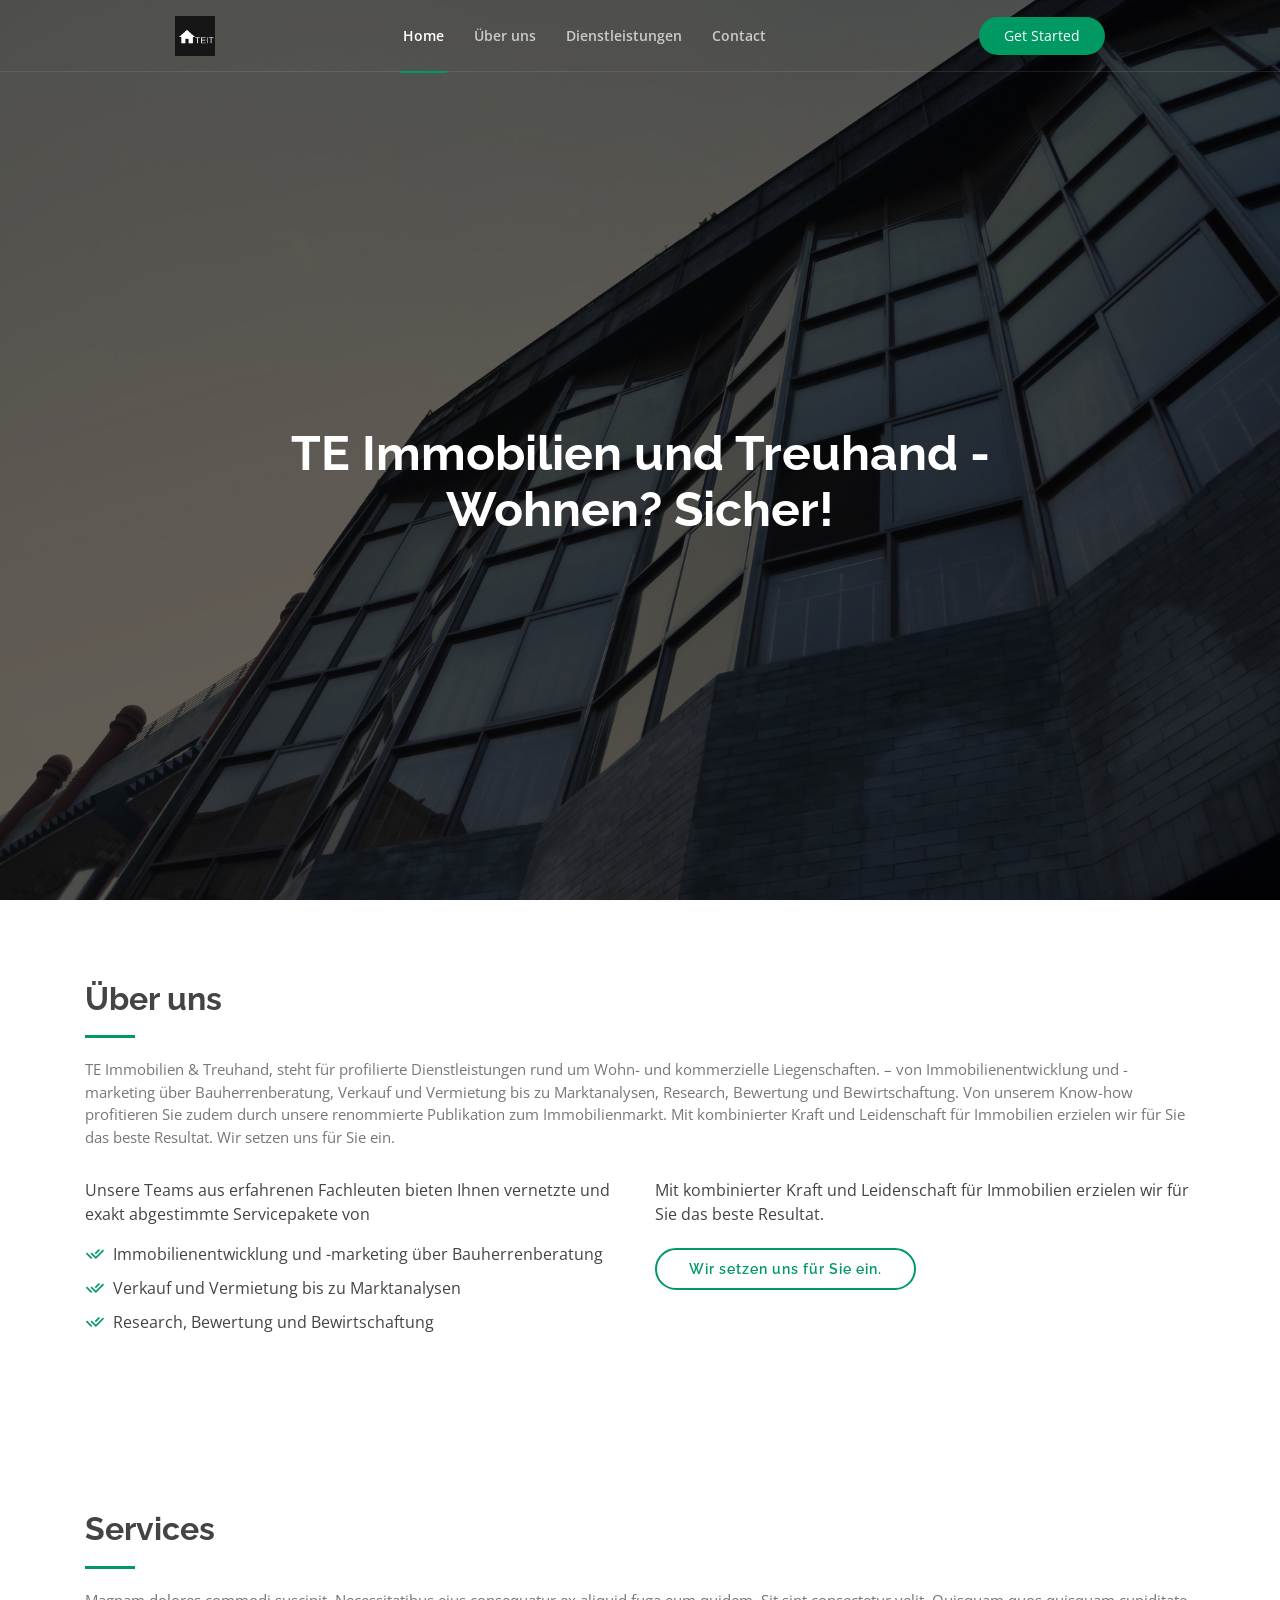
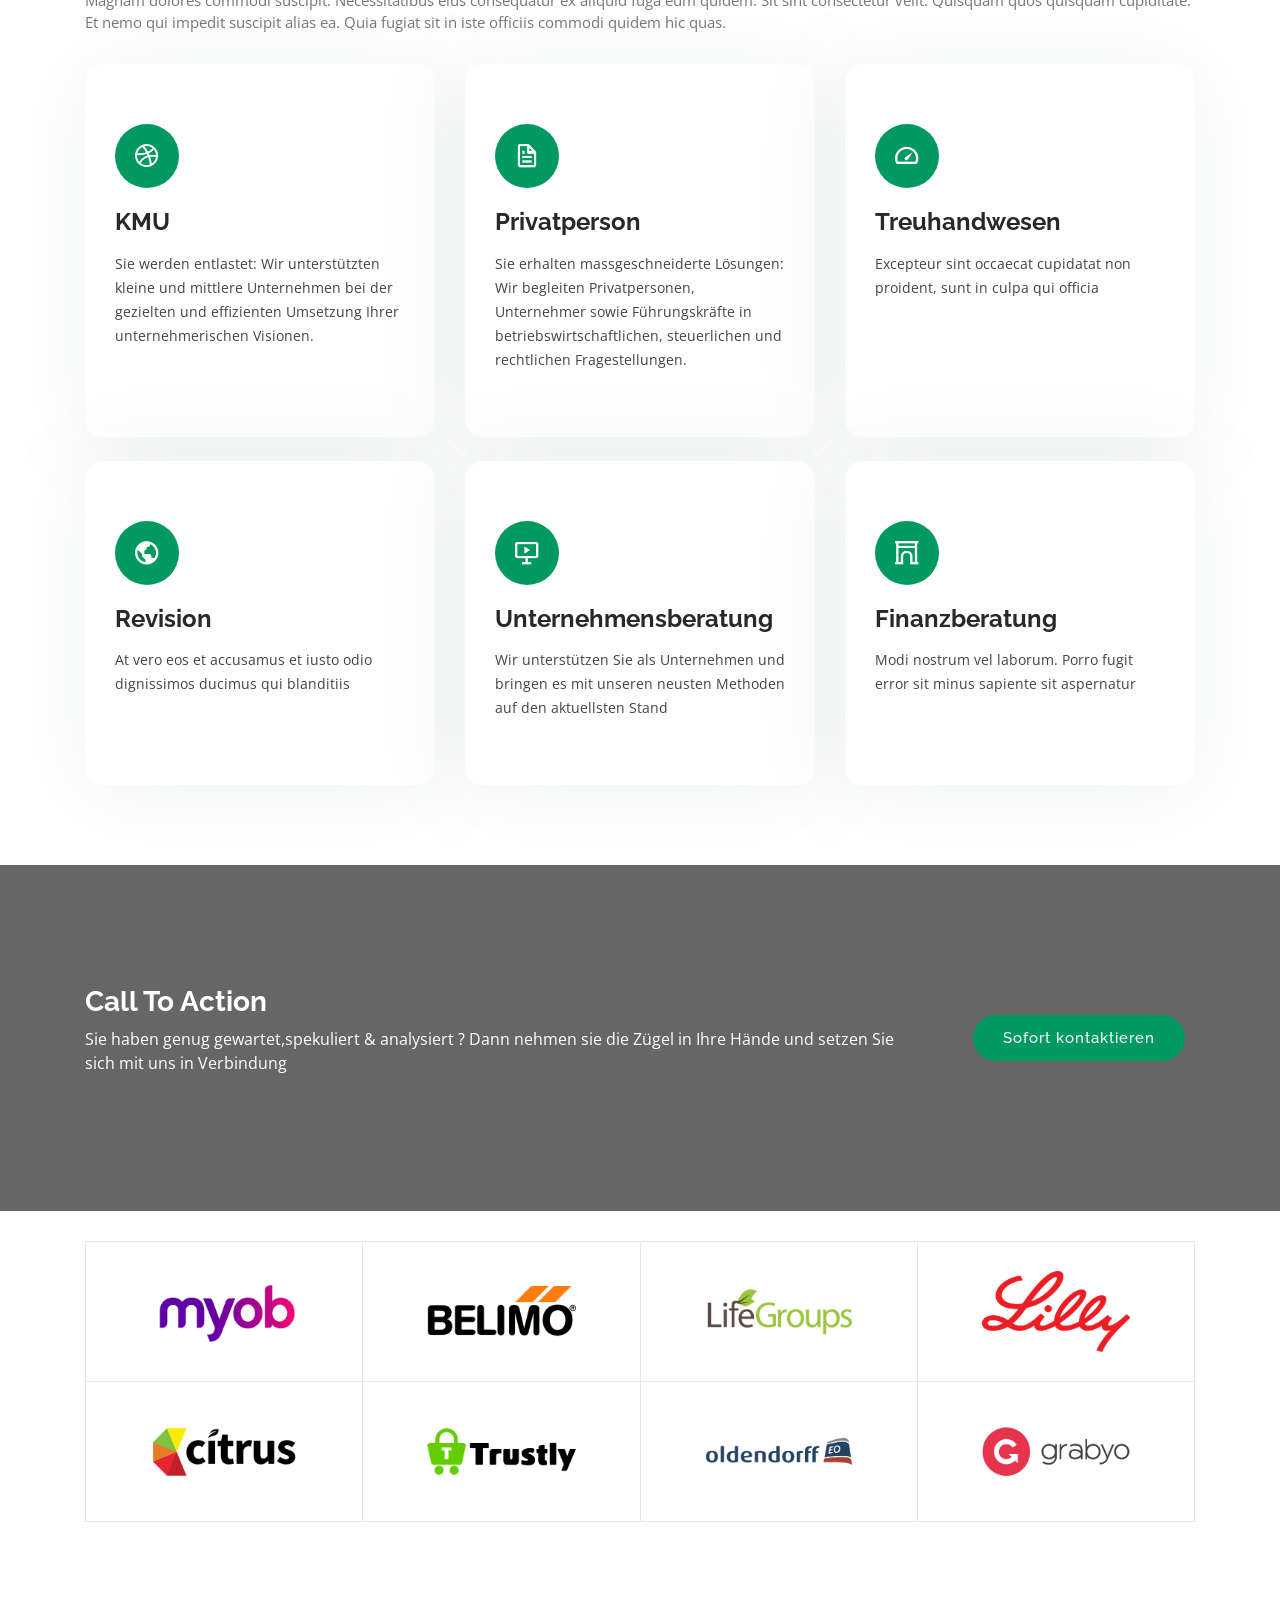
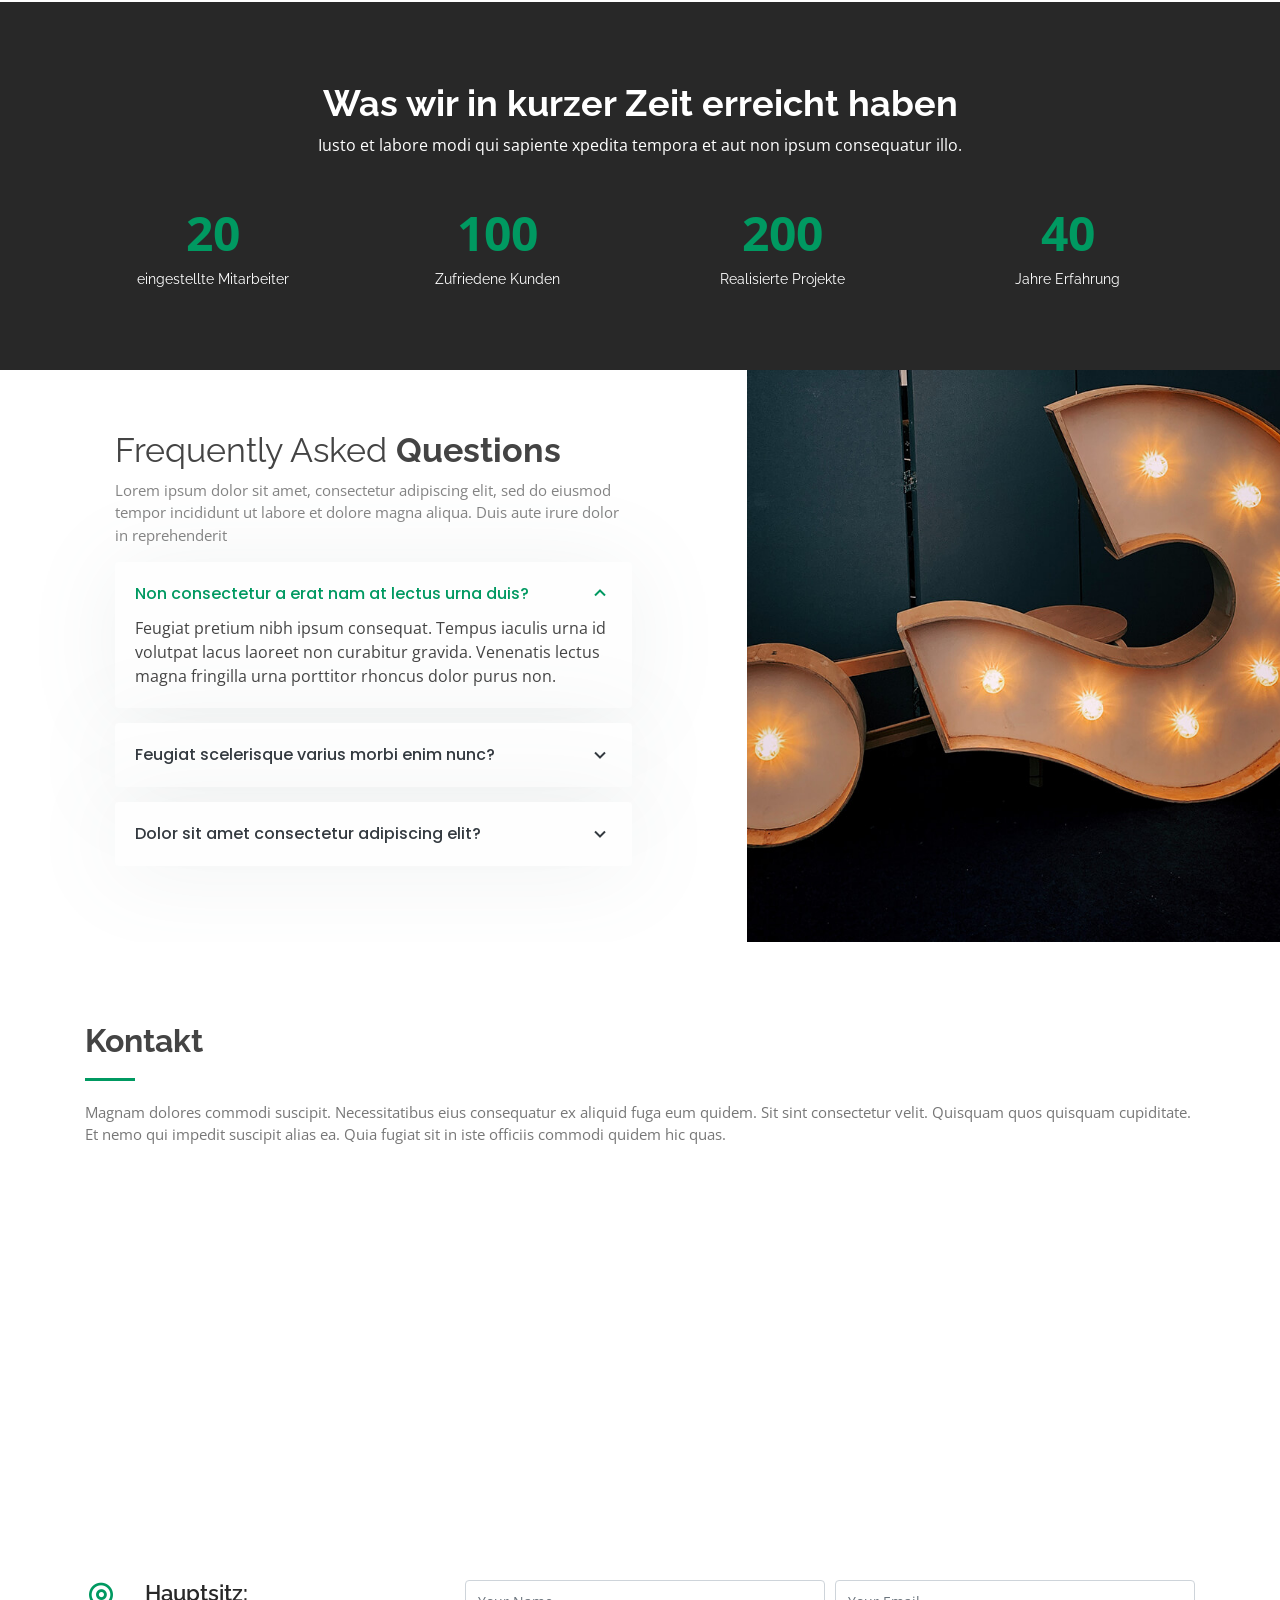
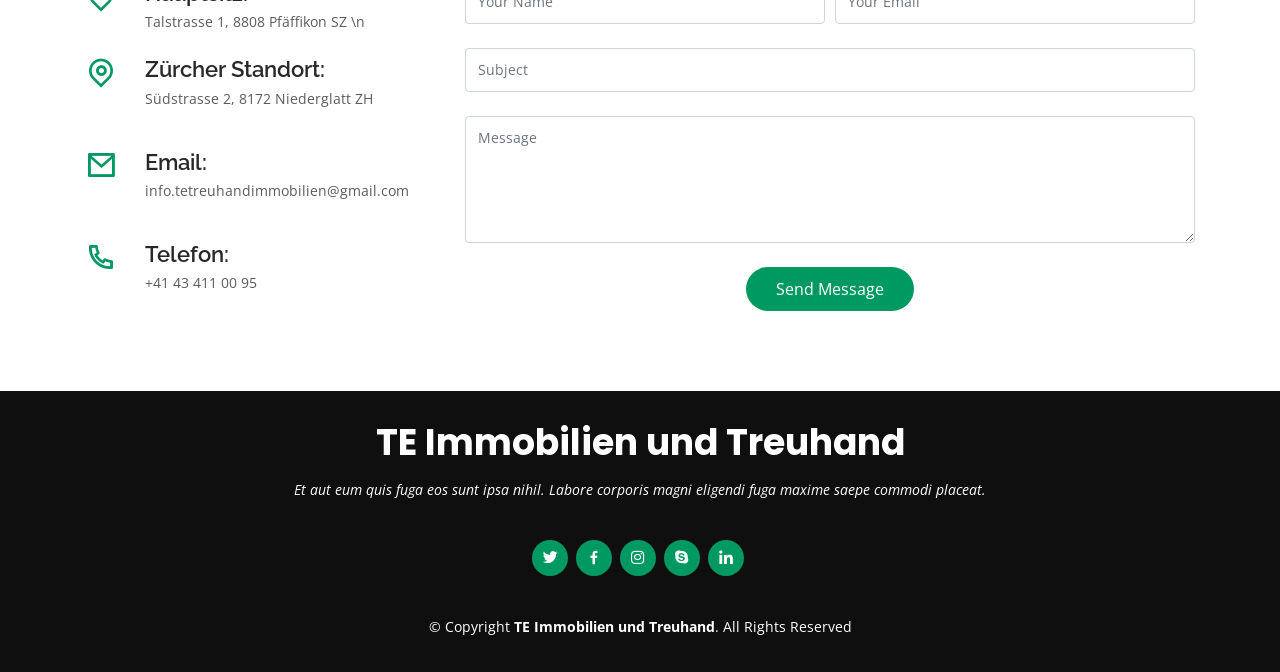
==== index.html @ 185a300d "Update index.html" ====
<!DOCTYPE html>
<html lang="en">

<head>
  <meta charset="utf-8">
  <meta content="width=device-width, initial-scale=1.0" name="viewport">

  <title>TE Immobilien und Treuhand - Wohnen? Sicher!</title>
  <meta content="" name="description">
  <meta content="" name="keywords">

  <!-- Favicons -->
  <link href="assets/img/favicon.png" rel="icon">
  <link href="assets/img/apple-touch-icon.png" rel="apple-touch-icon">

  <!-- Google Fonts -->
  <link href="https://fonts.googleapis.com/css?family=Open+Sans:300,300i,400,400i,600,600i,700,700i|Raleway:300,300i,400,400i,500,500i,600,600i,700,700i|Poppins:300,300i,400,400i,500,500i,600,600i,700,700i" rel="stylesheet">

  <!-- Vendor CSS Files -->
  <link href="assets/vendor/bootstrap/css/bootstrap.min.css" rel="stylesheet">
  <link href="assets/vendor/icofont/icofont.min.css" rel="stylesheet">
  <link href="assets/vendor/boxicons/css/boxicons.min.css" rel="stylesheet">
  <link href="assets/vendor/remixicon/remixicon.css" rel="stylesheet">
  <link href="assets/vendor/venobox/venobox.css" rel="stylesheet">
  <link href="assets/vendor/owl.carousel/assets/owl.carousel.min.css" rel="stylesheet">

  <!-- Template Main CSS File -->
  <link href="assets/css/style.css" rel="stylesheet">

</head>

<body>

  <!-- ======= Header ======= -->
  <header id="header" class="fixed-top ">
    <div class="container-fluid">

      <div class="row justify-content-center">
        <div class="col-xl-9 d-flex align-items-center justify-content-between">
          <!--<h1 class="logo"><a href="index.html">TE Immobilien und Treuhand</a></h1> -->
          <!-- Uncomment below if you prefer to use an image logo -->
          <a href="index.html" class="logo"><img loading="lazy" src="assets/img/logo_1.png" alt="" class="img-fluid"></a>

          <nav class="nav-menu d-none d-lg-block">
            <ul>
              <li class="active"><a href="index.html">Home</a></li>
              <li><a href="#about">Über uns</a></li>
              <li><a href="#services">Dienstleistungen</a></li>
             <!-- <li class="drop-down"><a href="">Drop Down</a>
                <ul>
                  <li><a href="#">Drop Down 1</a></li>
                  <li class="drop-down"><a href="#">Deep Drop Down</a>
                    <ul>
                      <li><a href="#">Deep Drop Down 1</a></li>
                      <li><a href="#">Deep Drop Down 2</a></li>
                      <li><a href="#">Deep Drop Down 3</a></li>
                      <li><a href="#">Deep Drop Down 4</a></li>
                      <li><a href="#">Deep Drop Down 5</a></li>
                    </ul>
                  </li>
                  <li><a href="#">Drop Down 2</a></li>
                  <li><a href="#">Drop Down 3</a></li>
                  <li><a href="#">Drop Down 4</a></li>
                </ul>
              </li>-->
              <li><a href="#contact">Contact</a></li>

            </ul>
          </nav><!-- .nav-menu -->

          <a href="#about" class="get-started-btn scrollto">Get Started</a>
        </div>
      </div>

    </div>
  </header><!-- End Header -->

  <!-- ======= Hero Section ======= -->
  <section id="hero" class="d-flex flex-column justify-content-center">
    <div class="container">
      <div class="row justify-content-center">
        <div class="col-xl-8">
          <h1>TE Immobilien und Treuhand - Wohnen? Sicher!</h1>
          <!-- <h2>We are team of designers making websites with Bootstrap</h2> -->
        </div>
      </div>
    </div>
  </section><!-- End Hero -->

  <main id="main">

    <!-- ======= About Us Section ======= -->
    <section id="about" class="about">
      <div class="container">

        <div class="section-title">
          <h2>Über uns</h2>
          <p>TE Immobilien & Treuhand, steht für profilierte Dienstleistungen rund um Wohn- und kommerzielle Liegenschaften.
		    – von Immobilienentwicklung und -marketing über Bauherrenberatung, 
		   Verkauf und Vermietung bis zu Marktanalysen, Research, Bewertung und Bewirtschaftung. Von unserem Know-how profitieren Sie zudem durch unsere renommierte Publikation 
		   zum Immobilienmarkt. Mit kombinierter Kraft und Leidenschaft für Immobilien erzielen wir für Sie das beste Resultat. Wir setzen uns für Sie ein.</p>
       
	   </div>

        <div class="row content">
          <div class="col-lg-6">
            <p>
             Unsere Teams aus erfahrenen Fachleuten bieten Ihnen vernetzte und exakt abgestimmte Servicepakete von
            </p>
            <ul>
              <li><i class="ri-check-double-line"></i> Immobilienentwicklung und -marketing über Bauherrenberatung </li>
              <li><i class="ri-check-double-line"></i> Verkauf und Vermietung bis zu Marktanalysen</li>
              <li><i class="ri-check-double-line"></i> Research, Bewertung und Bewirtschaftung</li>
            </ul>
          </div>
          <div class="col-lg-6 pt-4 pt-lg-0">
            <p>
              Mit kombinierter Kraft und Leidenschaft für Immobilien erzielen wir für Sie das beste Resultat.
            </p>
            <a href="#" class="btn-learn-more">Wir setzen uns für Sie ein.</a>
          </div>
        </div>

      </div>
    </section><!-- End About Us Section -->

    <!-- ======= Services Section ======= -->
    <section id="services" class="services">
      <div class="container">

        <div class="section-title">
          <h2>Services</h2>
          <p>Magnam dolores commodi suscipit. Necessitatibus eius consequatur ex aliquid fuga eum quidem. Sit sint consectetur velit. Quisquam quos quisquam cupiditate. Et nemo qui impedit suscipit alias ea. Quia fugiat sit in iste officiis commodi quidem hic quas.</p>
        </div>

        <div class="row">
          <div class="col-lg-4 col-md-6 d-flex align-items-stretch">
            <div class="icon-box">
              <div class="icon"><i class="bx bxl-dribbble"></i></div>
              <h4><a href="">KMU</a></h4>
              <p>Sie werden entlastet: Wir unterstützten kleine und mittlere Unternehmen bei der gezielten und effizienten Umsetzung Ihrer unternehmerischen Visionen.</p>
            </div>
          </div>

          <div class="col-lg-4 col-md-6 d-flex align-items-stretch mt-4 mt-md-0">
            <div class="icon-box">
              <div class="icon"><i class="bx bx-file"></i></div>
              <h4><a href="">Privatperson</a></h4>
              <p>Sie erhalten massgeschneiderte Lösungen: Wir begleiten Privatpersonen, Unternehmer sowie Führungskräfte in betriebswirtschaftlichen, steuerlichen und rechtlichen Fragestellungen.</p>
            </div>
          </div>

          <div class="col-lg-4 col-md-6 d-flex align-items-stretch mt-4 mt-lg-0">
            <div class="icon-box">
              <div class="icon"><i class="bx bx-tachometer"></i></div>
              <h4><a href="">Treuhandwesen</a></h4>
              <p>Excepteur sint occaecat cupidatat non proident, sunt in culpa qui officia</p>
            </div>
          </div>

          <div class="col-lg-4 col-md-6 d-flex align-items-stretch mt-4">
            <div class="icon-box">
              <div class="icon"><i class="bx bx-world"></i></div>
              <h4><a href="">Revision</a></h4>
              <p>At vero eos et accusamus et iusto odio dignissimos ducimus qui blanditiis</p>
            </div>
          </div>

          <div class="col-lg-4 col-md-6 d-flex align-items-stretch mt-4">
            <div class="icon-box">
              <div class="icon"><i class="bx bx-slideshow"></i></div>
              <h4><a href="">Unternehmensberatung</a></h4>
              <p>Wir unterstützen Sie als Unternehmen und bringen es mit unseren neusten Methoden auf den aktuellsten Stand</p>
            </div>
          </div>

          <div class="col-lg-4 col-md-6 d-flex align-items-stretch mt-4">
            <div class="icon-box">
              <div class="icon"><i class="bx bx-arch"></i></div>
              <h4><a href="">Finanzberatung</a></h4>
              <p>Modi nostrum vel laborum. Porro fugit error sit minus sapiente sit aspernatur</p>
            </div>
          </div>

        </div>

      </div>
    </section><!-- End Services Section -->

    <!-- ======= Cta Section ======= -->
    <section id="cta" class="cta">
      <div class="container">

        <div class="row">
          <div class="col-lg-9 text-center text-lg-left">
            <h3>Call To Action</h3>
            <p> Sie haben genug gewartet,spekuliert & analysiert ? Dann nehmen sie die Zügel in Ihre Hände und setzen Sie sich mit uns in Verbindung</p>
          </div>
          <div class="col-lg-3 cta-btn-container text-center">
            <a class="cta-btn align-middle" href="#">Sofort kontaktieren</a>
          </div>
        </div>

      </div>
    </section><!-- End Cta Section -->

    <!-- 
	======= Features Section ======= 
    <section id="features" class="features">
      <div class="container">

        <div class="row">
          <div class="col-lg-6 order-2 order-lg-1">
            <div class="icon-box mt-5 mt-lg-0">
              <i class="bx bx-receipt"></i>
              <h4>Est labore ad</h4>
              <p>Consequuntur sunt aut quasi enim aliquam quae harum pariatur laboris nisi ut aliquip</p>
            </div>
            <div class="icon-box mt-5">
              <i class="bx bx-cube-alt"></i>
              <h4>Harum esse qui</h4>
              <p>Excepteur sint occaecat cupidatat non proident, sunt in culpa qui officia deserunt</p>
            </div>
            <div class="icon-box mt-5">
              <i class="bx bx-images"></i>
              <h4>Aut occaecati</h4>
              <p>Aut suscipit aut cum nemo deleniti aut omnis. Doloribus ut maiores omnis facere</p>
            </div>
            <div class="icon-box mt-5">
              <i class="bx bx-shield"></i>
              <h4>Beatae veritatis</h4>
              <p>Expedita veritatis consequuntur nihil tempore laudantium vitae denat pacta</p>
            </div>
          </div>
          <div class="image col-lg-6 order-1 order-lg-2" style='background-image: url("assets/img/features.jpg");'></div>
        </div>

      </div>
    </section>
	-->

    <!-- ======= Clients Section ======= -->
    <section id="clients" class="clients">
      <div class="container">

        <div class="row no-gutters clients-wrap clearfix wow fadeInUp">

          <div class="col-lg-3 col-md-4 col-xs-6">
            <div class="client-logo">
              <img loading="lazy" src="assets/img/clients/client-1.png" class="img-fluid" alt="">
            </div>
          </div>

          <div class="col-lg-3 col-md-4 col-xs-6">
            <div class="client-logo">
              <img loading="lazy" src="assets/img/clients/client-2.png" class="img-fluid" alt="">
            </div>
          </div>

          <div class="col-lg-3 col-md-4 col-xs-6">
            <div class="client-logo">
              <img loading="lazy" src="assets/img/clients/client-3.png" class="img-fluid" alt="">
            </div>
          </div>

          <div class="col-lg-3 col-md-4 col-xs-6">
            <div class="client-logo">
              <img loading="lazy" src="assets/img/clients/client-4.png" class="img-fluid" alt="">
            </div>
          </div>

          <div class="col-lg-3 col-md-4 col-xs-6">
            <div class="client-logo">
              <img loading="lazy" src="assets/img/clients/client-5.png" class="img-fluid" alt="">
            </div>
          </div>

          <div class="col-lg-3 col-md-4 col-xs-6">
            <div class="client-logo">
              <img loading="lazy" src="assets/img/clients/client-6.png" class="img-fluid" alt="">
            </div>
          </div>

          <div class="col-lg-3 col-md-4 col-xs-6">
            <div class="client-logo">
              <img loading="lazy" src="assets/img/clients/client-7.png" class="img-fluid" alt="">
            </div>
          </div>

          <div class="col-lg-3 col-md-4 col-xs-6">
            <div class="client-logo">
              <img loading="lazy" src="assets/img/clients/client-8.png" class="img-fluid" alt="">
            </div>
          </div>

        </div>

      </div>
    </section><!-- End Clients Section -->

    <!-- ======= Counts Section ======= -->
    <section id="counts" class="counts">
      <div class="container">

        <div class="text-center title">
          <h3>Was wir in kurzer Zeit erreicht haben</h3>
          <p>Iusto et labore modi qui sapiente xpedita tempora et aut non ipsum consequatur illo.</p>
        </div>

        <div class="row counters">

          <div class="col-lg-3 col-6 text-center">
            <span data-toggle="counter-up">20</span>
            <p>eingestellte Mitarbeiter</p>
          </div>

          <div class="col-lg-3 col-6 text-center">
            <span data-toggle="counter-up">100</span>
            <p>Zufriedene Kunden</p>
          </div>

          <div class="col-lg-3 col-6 text-center">
            <span data-toggle="counter-up">200</span>
            <p>Realisierte Projekte</p>
          </div>

          <div class="col-lg-3 col-6 text-center">
            <span data-toggle="counter-up">40</span>
            <p>Jahre Erfahrung</p>
          </div>

        </div>

      </div>
    </section>
	<!-- End Counts Section -->

    <!-- ======= Faq Section ======= -->
    <section id="faq" class="faq">
      <div class="container-fluid">

        <div class="row">

          <div class="col-lg-7 d-flex flex-column justify-content-center align-items-stretch  order-2 order-lg-1">

            <div class="content">
              <h3>Frequently Asked <strong>Questions</strong></h3>
              <p>
                Lorem ipsum dolor sit amet, consectetur adipiscing elit, sed do eiusmod tempor incididunt ut labore et dolore magna aliqua. Duis aute irure dolor in reprehenderit
              </p>
            </div>

            <div class="accordion-list">
              <ul>
                <li>
                  <a data-toggle="collapse" class="collapse" href="#accordion-list-1">Non consectetur a erat nam at lectus urna duis? <i class="bx bx-chevron-down icon-show"></i><i class="bx bx-chevron-up icon-close"></i></a>
                  <div id="accordion-list-1" class="collapse show" data-parent=".accordion-list">
                    <p>
                      Feugiat pretium nibh ipsum consequat. Tempus iaculis urna id volutpat lacus laoreet non curabitur gravida. Venenatis lectus magna fringilla urna porttitor rhoncus dolor purus non.
                    </p>
                  </div>
                </li>

                <li>
                  <a data-toggle="collapse" href="#accordion-list-2" class="collapsed">Feugiat scelerisque varius morbi enim nunc? <i class="bx bx-chevron-down icon-show"></i><i class="bx bx-chevron-up icon-close"></i></a>
                  <div id="accordion-list-2" class="collapse" data-parent=".accordion-list">
                    <p>
                      Dolor sit amet consectetur adipiscing elit pellentesque habitant morbi. Id interdum velit laoreet id donec ultrices. Fringilla phasellus faucibus scelerisque eleifend donec pretium. Est pellentesque elit ullamcorper dignissim. Mauris ultrices eros in cursus turpis massa tincidunt dui.
                    </p>
                  </div>
                </li>

                <li>
                  <a data-toggle="collapse" href="#accordion-list-3" class="collapsed">Dolor sit amet consectetur adipiscing elit? <i class="bx bx-chevron-down icon-show"></i><i class="bx bx-chevron-up icon-close"></i></a>
                  <div id="accordion-list-3" class="collapse" data-parent=".accordion-list">
                    <p>
                      Eleifend mi in nulla posuere sollicitudin aliquam ultrices sagittis orci. Faucibus pulvinar elementum integer enim. Sem nulla pharetra diam sit amet nisl suscipit. Rutrum tellus pellentesque eu tincidunt. Lectus urna duis convallis convallis tellus. Urna molestie at elementum eu facilisis sed odio morbi quis
                    </p>
                  </div>
                </li>

              </ul>
            </div>

          </div>

          <div class="col-lg-5 align-items-stretch order-1 order-lg-2 img" style='background-image: url("assets/img/faq.jpg");'>&nbsp;</div>
        </div>

      </div>
    </section><!-- End Faq Section -->

    <!-- ======= Contact Section ======= -->
    <section id="contact" class="contact">
      <div class="container">

        <div class="section-title">
          <h2>Kontakt</h2>
          <p>Magnam dolores commodi suscipit. Necessitatibus eius consequatur ex aliquid fuga eum quidem. Sit sint consectetur velit. Quisquam quos quisquam cupiditate. Et nemo qui impedit suscipit alias ea. Quia fugiat sit in iste officiis commodi quidem hic quas.</p>
        </div>
      </div>

      <div>
        <iframe style="border:0; width: 100%; height: 350px;" loading="lazy" src="https://www.google.com/maps/embed?pb=!1m18!1m12!1m3!1d2710.859039276127!2d8.794074915493185!3d47.19977147915984!2m3!1f0!2f0!3f0!3m2!1i1024!2i768!4f13.1!3m3!1m2!1s0x479ab6bad45642d7%3A0x796580852b6bedca!2sTalstrasse%2031%2C%208808%20Pf%C3%A4ffikon!5e0!3m2!1sde!2sch!4v1608804113997!5m2!1sde!2sch" frameborder="0" allowfullscreen></iframe>
      </div>

      <div class="container">

        <div class="row mt-5">

          <div class="col-lg-4">
            <div class="info">
             
			  <div class="address">
                <i class="ri-map-pin-line"></i>
                <h4>Hauptsitz:</h4>
                <p>Talstrasse 1, 8808 Pfäffikon SZ \n</p>
				<br>
              </div>
			  
			  <div class="address">
                <i class="ri-map-pin-line"></i>
                <h4>Zürcher Standort:</h4>
                <p>Südstrasse 2, 8172 Niederglatt ZH</p>
              </div>

              <div class="email">
                <i class="ri-mail-line"></i>
                <h4>Email:</h4>
                <p>info.tetreuhandimmobilien@gmail.com</p>
              </div>

              <div class="phone">
                <i class="ri-phone-line"></i>
                <h4>Telefon:</h4>
                <p>+41 43 411 00 95</p>
              </div>

            </div>

          </div>

          <div class="col-lg-8 mt-5 mt-lg-0">

            <form action="forms/contact.php" method="post" role="form" class="php-email-form">
              <div class="form-row">
                <div class="col-md-6 form-group">
                  <input type="text" name="name" class="form-control" id="name" placeholder="Your Name" data-rule="minlen:4" data-msg="Please enter at least 4 chars" />
                  <div class="validate"></div>
                </div>
                <div class="col-md-6 form-group">
                  <input type="email" class="form-control" name="email" id="email" placeholder="Your Email" data-rule="email" data-msg="Please enter a valid email" />
                  <div class="validate"></div>
                </div>
              </div>
              <div class="form-group">
                <input type="text" class="form-control" name="subject" id="subject" placeholder="Subject" data-rule="minlen:4" data-msg="Please enter at least 8 chars of subject" />
                <div class="validate"></div>
              </div>
              <div class="form-group">
                <textarea class="form-control" name="message" rows="5" data-rule="required" data-msg="Please write something for us" placeholder="Message"></textarea>
                <div class="validate"></div>
              </div>
              <div class="mb-3">
                <div class="loading">Loading</div>
                <div class="error-message"></div>
                <div class="sent-message">Your message has been sent. Thank you!</div>
              </div>
              <div class="text-center"><button type="submit">Send Message</button></div>
            </form>

          </div>

        </div>

      </div>
    </section><!-- End Contact Section -->

  </main><!-- End #main -->

  <!-- ======= Footer ======= -->
  <footer id="footer">
    <div class="container">
      <h3>TE Immobilien und Treuhand</h3>
      <p>Et aut eum quis fuga eos sunt ipsa nihil. Labore corporis magni eligendi fuga maxime saepe commodi placeat.</p>
      <div class="social-links">
        <a href="#" class="twitter"><i class="bx bxl-twitter"></i></a>
        <a href="#" class="facebook"><i class="bx bxl-facebook"></i></a>
        <a href="#" class="instagram"><i class="bx bxl-instagram"></i></a>
        <a href="#" class="google-plus"><i class="bx bxl-skype"></i></a>
        <a href="#" class="linkedin"><i class="bx bxl-linkedin"></i></a>
      </div>
      <div class="copyright">
        &copy; Copyright <strong><span>TE Immobilien und Treuhand</span></strong>. All Rights Reserved
      </div>
    </div>
  </footer><!-- End Footer -->

  <div id="preloader"></div>
  <a href="#" class="back-to-top"><i class="ri-arrow-up-line"></i></a>

  <!-- Vendor JS Files -->
  <script src="assets/vendor/jquery/jquery.min.js"></script>
  <script src="assets/vendor/bootstrap/js/bootstrap.bundle.min.js"></script>
  <script src="assets/vendor/jquery.easing/jquery.easing.min.js"></script>
  <script src="assets/vendor/php-email-form/validate.js"></script>
  <script src="assets/vendor/waypoints/jquery.waypoints.min.js"></script>
  <script src="assets/vendor/counterup/counterup.min.js"></script>
  <script src="assets/vendor/isotope-layout/isotope.pkgd.min.js"></script>
  <script src="assets/vendor/venobox/venobox.min.js"></script>
  <script src="assets/vendor/owl.carousel/owl.carousel.min.js"></script>

  <!-- Template Main JS File -->
  <script src="assets/js/main.js"></script>

</body>

</html>
---- assets/css/style.css ----
/**
* Template Name: KnightOne - v2.2.0
* Template URL: https://bootstrapmade.com/knight-simple-one-page-bootstrap-template/
* Author: BootstrapMade.com
* License: https://bootstrapmade.com/license/
*/

/*--------------------------------------------------------------
# General
--------------------------------------------------------------*/
body {
  font-family: "Open Sans", sans-serif;
  color: #444444;
}

a {
  color: #009961;
}

a:hover {
  color: #00cc81;
  text-decoration: none;
}

h1, h2, h3, h4, h5, h6 {
  font-family: "Raleway", sans-serif;
}

/*--------------------------------------------------------------
# Preloader
--------------------------------------------------------------*/
#preloader {
  position: fixed;
  top: 0;
  left: 0;
  right: 0;
  bottom: 0;
  z-index: 9999;
  overflow: hidden;
  background: #fff;
}

#preloader:before {
  content: "";
  position: fixed;
  top: calc(50% - 30px);
  left: calc(50% - 30px);
  border: 6px solid #009961;
  border-top-color: #fff;
  border-bottom-color: #fff;
  border-radius: 50%;
  width: 60px;
  height: 60px;
  -webkit-animation: animate-preloader 1s linear infinite;
  animation: animate-preloader 1s linear infinite;
}

@-webkit-keyframes animate-preloader {
  0% {
    transform: rotate(0deg);
  }
  100% {
    transform: rotate(360deg);
  }
}

@keyframes animate-preloader {
  0% {
    transform: rotate(0deg);
  }
  100% {
    transform: rotate(360deg);
  }
}

/*--------------------------------------------------------------
# Back to top button
--------------------------------------------------------------*/
.back-to-top {
  position: fixed;
  display: none;
  right: 15px;
  bottom: 15px;
  z-index: 99999;
}

.back-to-top i {
  display: flex;
  align-items: center;
  justify-content: center;
  font-size: 24px;
  width: 40px;
  height: 40px;
  border-radius: 50px;
  background: #009961;
  color: #fff;
  transition: all 0.4s;
}

.back-to-top i:hover {
  background: #00b371;
  color: #fff;
}

/*--------------------------------------------------------------
# Header
--------------------------------------------------------------*/
#header {
  transition: all 0.5s;
  z-index: 997;
  border-bottom: 1px solid rgba(255, 255, 255, 0.1);
}

#header.header-scrolled, #header.header-inner-pages {
  background: rgba(40, 40, 40, 0.9);
}

#header .logo {
  font-size: 28px;
  margin: 0;
  padding: 0;
  line-height: 1;
  font-weight: 700;
  letter-spacing: 0.5px;
}

#header .logo a {
  color: #fff;
}

#header .logo img {
  max-height: 40px;
}

@media (max-width: 992px) {
  #header {
    border: 0;
    padding: 15px 0;
  }
}

/*--------------------------------------------------------------
# Navigation Menu
--------------------------------------------------------------*/
/* Desktop Navigation */
.nav-menu ul {
  margin: 0;
  padding: 0;
  list-style: none;
}

.nav-menu > ul {
  display: flex;
}

.nav-menu > ul > li {
  position: relative;
  white-space: nowrap;
  margin: 0 12px;
}

.nav-menu a {
  display: block;
  position: relative;
  color: rgba(255, 255, 255, 0.7);
  transition: 0.3s;
  font-size: 14px;
  padding: 25px 3px;
  font-weight: 600;
  font-family: "Open Sans", sans-serif;
}

.nav-menu > ul > li > a:before {
  content: "";
  position: absolute;
  width: 100%;
  height: 2px;
  bottom: -2px;
  left: 0;
  background-color: #009961;
  visibility: hidden;
  width: 0px;
  transition: all 0.3s ease-in-out 0s;
}

.nav-menu a:hover:before, .nav-menu li:hover > a:before, .nav-menu .active > a:before {
  visibility: visible;
  width: 100%;
}

.nav-menu a:hover, .nav-menu .active > a, .nav-menu li:hover > a {
  color: #fff;
}

.nav-menu .drop-down ul {
  display: block;
  position: absolute;
  left: 0;
  top: calc(100% + 30px);
  z-index: 99;
  opacity: 0;
  visibility: hidden;
  padding: 10px 0;
  background: #fff;
  box-shadow: 0px 0px 30px rgba(127, 137, 161, 0.25);
  transition: 0.3s;
  border-top: 2px solid #009961;
}

.nav-menu .drop-down:hover > ul {
  opacity: 1;
  top: 100%;
  visibility: visible;
}

.nav-menu .drop-down li {
  min-width: 180px;
  position: relative;
}

.nav-menu .drop-down ul a {
  padding: 10px 20px;
  font-size: 14px;
  font-weight: 500;
  text-transform: none;
  color: #282828;
}

.nav-menu .drop-down ul a:hover, .nav-menu .drop-down ul .active > a, .nav-menu .drop-down ul li:hover > a {
  color: #009961;
}

.nav-menu .drop-down > a:after {
  content: "\ea99";
  font-family: IcoFont;
  padding-left: 5px;
}

.nav-menu .drop-down .drop-down ul {
  top: 0;
  left: calc(100% - 30px);
}

.nav-menu .drop-down .drop-down:hover > ul {
  opacity: 1;
  top: 0;
  left: 100%;
}

.nav-menu .drop-down .drop-down > a {
  padding-right: 35px;
}

.nav-menu .drop-down .drop-down > a:after {
  content: "\eaa0";
  font-family: IcoFont;
  position: absolute;
  right: 15px;
}

@media (max-width: 1366px) {
  .nav-menu .drop-down .drop-down ul {
    left: -90%;
  }
  .nav-menu .drop-down .drop-down:hover > ul {
    left: -100%;
  }
  .nav-menu .drop-down .drop-down > a:after {
    content: "\ea9d";
  }
}

/* Get Startet Button */
.get-started-btn {
  margin-left: 25px;
  background: #009961;
  color: #fff;
  border-radius: 50px;
  padding: 8px 25px 9px 25px;
  white-space: nowrap;
  transition: 0.3s;
  font-size: 14px;
  display: inline-block;
}

.get-started-btn:hover {
  background: #00b371;
  color: #fff;
}

@media (max-width: 992px) {
  .get-started-btn {
    margin: 0 48px 0 0;
    padding: 6px 18px;
  }
}

/* Mobile Navigation */
.mobile-nav-toggle {
  position: fixed;
  right: 15px;
  top: 18px;
  z-index: 9998;
  border: 0;
  background: none;
  font-size: 24px;
  transition: all 0.4s;
  outline: none !important;
  line-height: 1;
  cursor: pointer;
  text-align: right;
}

.mobile-nav-toggle i {
  color: #fff;
}

.mobile-nav {
  position: fixed;
  top: 55px;
  right: 15px;
  bottom: 15px;
  left: 15px;
  z-index: 9999;
  overflow-y: auto;
  background: #fff;
  transition: ease-in-out 0.2s;
  opacity: 0;
  visibility: hidden;
  border-radius: 10px;
  padding: 10px 0;
}

.mobile-nav * {
  margin: 0;
  padding: 0;
  list-style: none;
}

.mobile-nav a {
  display: block;
  position: relative;
  color: #282828;
  padding: 10px 20px;
  font-weight: 500;
  outline: none;
}

.mobile-nav a:hover, .mobile-nav .active > a, .mobile-nav li:hover > a {
  color: #009961;
  text-decoration: none;
}

.mobile-nav .drop-down > a:after {
  content: "\ea99";
  font-family: IcoFont;
  padding-left: 10px;
  position: absolute;
  right: 15px;
}

.mobile-nav .active.drop-down > a:after {
  content: "\eaa1";
}

.mobile-nav .drop-down > a {
  padding-right: 35px;
}

.mobile-nav .drop-down ul {
  display: none;
  overflow: hidden;
}

.mobile-nav .drop-down li {
  padding-left: 20px;
}

.mobile-nav-overly {
  width: 100%;
  height: 100%;
  z-index: 9997;
  top: 0;
  left: 0;
  position: fixed;
  background: rgba(15, 15, 15, 0.6);
  overflow: hidden;
  display: none;
  transition: ease-in-out 0.2s;
}

.mobile-nav-active {
  overflow: hidden;
}

.mobile-nav-active .mobile-nav {
  opacity: 1;
  visibility: visible;
}

.mobile-nav-active .mobile-nav-toggle i {
  color: #fff;
}

/*--------------------------------------------------------------
# Hero Section
--------------------------------------------------------------*/
#hero {
  width: 100%;
  height: 100vh;
  background: url("../img/hero-bg_1.png") top center;
  background-size: cover;
  position: relative;
}

#hero:before {
  content: "";
  background: rgba(0, 0, 0, 0.6);
  position: absolute;
  bottom: 0;
  top: 0;
  left: 0;
  right: 0;
}

#hero .container {
  padding-top: 72px;
  position: relative;
  text-align: center;
}

#hero h1 {
  margin: 0 0 10px 0;
  font-size: 48px;
  font-weight: 700;
  line-height: 56px;
  color: #fff;
}

#hero h2 {
  color: #eee;
  margin-bottom: 40px;
  font-size: 24px;
}

#hero .play-btn {
  width: 94px;
  height: 94px;
  margin: 0 auto;
  background: radial-gradient(#009961 50%, rgba(0, 153, 97, 0.4) 52%);
  border-radius: 50%;
  display: block;
  overflow: hidden;
  position: relative;
}

#hero .play-btn::after {
  content: '';
  position: absolute;
  left: 50%;
  top: 50%;
  transform: translateX(-40%) translateY(-50%);
  width: 0;
  height: 0;
  border-top: 10px solid transparent;
  border-bottom: 10px solid transparent;
  border-left: 15px solid #fff;
  z-index: 100;
  transition: all 400ms cubic-bezier(0.55, 0.055, 0.675, 0.19);
}

#hero .play-btn::before {
  content: '';
  position: absolute;
  width: 120px;
  height: 120px;
  -webkit-animation-delay: 0s;
  animation-delay: 0s;
  -webkit-animation: pulsate-btn 3s;
  animation: pulsate-btn 3s;
  -webkit-animation-direction: forwards;
  animation-direction: forwards;
  -webkit-animation-iteration-count: infinite;
  animation-iteration-count: infinite;
  -webkit-animation-timing-function: steps;
  animation-timing-function: steps;
  opacity: 1;
  border-radius: 50%;
  border: 5px solid rgba(0, 153, 97, 0.7);
  top: -15%;
  left: -15%;
  background: rgba(198, 16, 0, 0);
}

#hero .play-btn:hover::after {
  border-left: 15px solid #009961;
  transform: scale(20);
}

#hero .play-btn:hover::before {
  content: '';
  position: absolute;
  left: 50%;
  top: 50%;
  transform: translateX(-40%) translateY(-50%);
  width: 0;
  height: 0;
  border: none;
  border-top: 10px solid transparent;
  border-bottom: 10px solid transparent;
  border-left: 15px solid #fff;
  z-index: 200;
  -webkit-animation: none;
  animation: none;
  border-radius: 0;
}

@media (min-width: 1024px) {
  #hero {
    background-attachment: fixed;
  }
}

@media (max-width: 768px) {
  #hero h1 {
    font-size: 28px;
    line-height: 36px;
  }
  #hero h2 {
    font-size: 18px;
    line-height: 24px;
    margin-bottom: 30px;
  }
}

@-webkit-keyframes pulsate-btn {
  0% {
    transform: scale(0.6, 0.6);
    opacity: 1;
  }
  100% {
    transform: scale(1, 1);
    opacity: 0;
  }
}

@keyframes pulsate-btn {
  0% {
    transform: scale(0.6, 0.6);
    opacity: 1;
  }
  100% {
    transform: scale(1, 1);
    opacity: 0;
  }
}

/*--------------------------------------------------------------
# Sections General
--------------------------------------------------------------*/
section {
  padding: 80px 0;
  overflow: hidden;
}

.section-bg {
  background-color: #8fffd6;
}

.section-title {
  padding-bottom: 30px;
}

.section-title h2 {
  font-size: 32px;
  font-weight: bold;
  margin-bottom: 20px;
  padding-bottom: 20px;
  position: relative;
}

.section-title h2::after {
  content: '';
  position: absolute;
  display: block;
  width: 50px;
  height: 3px;
  background: #009961;
  bottom: 0;
  left: 0;
}

.section-title p {
  margin-bottom: 0;
  color: #777777;
  font-size: 15px;
}

/*--------------------------------------------------------------
# About Us
--------------------------------------------------------------*/
.about .content h3 {
  font-weight: 600;
  font-size: 26px;
}

.about .content ul {
  list-style: none;
  padding: 0;
}

.about .content ul li {
  padding-left: 28px;
  position: relative;
}

.about .content ul li + li {
  margin-top: 10px;
}

.about .content ul i {
  position: absolute;
  left: 0;
  top: 2px;
  font-size: 20px;
  color: #009961;
  line-height: 1;
}

.about .content p:last-child {
  margin-bottom: 0;
}

.about .content .btn-learn-more {
  font-family: "Raleway", sans-serif;
  font-weight: 600;
  font-size: 14px;
  letter-spacing: 1px;
  display: inline-block;
  padding: 12px 32px;
  border-radius: 50px;
  transition: 0.3s;
  line-height: 1;
  color: #009961;
  -webkit-animation-delay: 0.8s;
  animation-delay: 0.8s;
  margin-top: 6px;
  border: 2px solid #009961;
}

.about .content .btn-learn-more:hover {
  background: #009961;
  color: #fff;
  text-decoration: none;
}

/*--------------------------------------------------------------
# Services
--------------------------------------------------------------*/
.services .icon-box {
  padding: 60px 30px;
  transition: all ease-in-out 0.3s;
  background: #fefefe;
  box-shadow: 0px 5px 90px 0px rgba(110, 123, 131, 0.1);
  border-radius: 18px;
  border-bottom: 5px solid #fff;
}

.services .icon-box .icon {
  width: 64px;
  height: 64px;
  background: #009961;
  border-radius: 50px;
  display: flex;
  align-items: center;
  justify-content: center;
  margin-bottom: 20px;
  transition: ease-in-out 0.3s;
  color: #fff;
}

.services .icon-box .icon i {
  font-size: 28px;
}

.services .icon-box h4 {
  font-weight: 700;
  margin-bottom: 15px;
  font-size: 24px;
}

.services .icon-box h4 a {
  color: #282828;
  transition: ease-in-out 0.3s;
}

.services .icon-box p {
  line-height: 24px;
  font-size: 14px;
  margin-bottom: 0;
}

.services .icon-box:hover {
  transform: translateY(-10px);
  border-color: #009961;
}

.services .icon-box:hover h4 a {
  color: #009961;
}

/*--------------------------------------------------------------
# Cta
--------------------------------------------------------------*/
.cta {
  background: linear-gradient(rgba(0, 0, 0, 0.6), rgba(0, 0, 0, 0.6)), url("../img/cta-bg.jpg") fixed center center;
  background-size: cover;
  padding: 120px 0;
}

.cta h3 {
  color: #fff;
  font-size: 28px;
  font-weight: 700;
}

.cta p {
  color: #fff;
}

.cta .cta-btn {
  font-family: "Raleway", sans-serif;
  font-weight: 500;
  font-size: 15px;
  letter-spacing: 1px;
  display: inline-block;
  padding: 12px 30px;
  border-radius: 2px;
  transition: 0.5s;
  margin: 10px;
  background: #009961;
  color: #fff;
  border-radius: 50px;
}

.cta .cta-btn:hover {
  background: #00b371;
}

@media (max-width: 1024px) {
  .cta {
    background-attachment: scroll;
  }
}

@media (min-width: 769px) {
  .cta .cta-btn-container {
    display: flex;
    align-items: center;
    justify-content: flex-end;
  }
}

/*--------------------------------------------------------------
# Features
--------------------------------------------------------------*/
.features .icon-box h4 {
  font-size: 20px;
  font-weight: 700;
  margin: 5px 0 10px 60px;
}

.features .icon-box i {
  font-size: 48px;
  float: left;
  color: #009961;
}

.features .icon-box p {
  font-size: 15px;
  color: #848484;
  margin-left: 60px;
}

.features .image {
  background-position: center center;
  background-repeat: no-repeat;
  background-size: cover;
  min-height: 400px;
}

/*--------------------------------------------------------------
# Clients
--------------------------------------------------------------*/
.clients {
  padding-top: 30px;
}

.clients .clients-wrap {
  border-top: 1px solid #e7e7e7;
  border-left: 1px solid #e7e7e7;
}

.clients .client-logo {
  padding: 64px;
  display: flex;
  justify-content: center;
  align-items: center;
  border-right: 1px solid #e7e7e7;
  border-bottom: 1px solid #e7e7e7;
  overflow: hidden;
  background: #fff;
  height: 140px;
}

.clients .client-logo:hover img {
  transform: scale(1.1);
}

.clients img {
  transition: all 0.4s ease-in-out;
}

/*--------------------------------------------------------------
# Counts
--------------------------------------------------------------*/
.counts {
  background: url("../img/counts-bg.jpg") center center no-repeat;
  background-size: cover;
  padding: 80px 0 60px 0;
  position: relative;
}

.counts::before {
  content: "";
  position: absolute;
  background: rgba(17, 17, 17, 0.9);
  left: 0;
  right: 0;
  top: 0;
  bottom: 0;
}

.counts .title {
  position: relative;
  color: #fff;
  margin-bottom: 40px;
}

.counts .title h3 {
  font-size: 36px;
  font-weight: 700;
}

.counts .counters span {
  font-size: 48px;
  display: block;
  font-weight: 700;
  color: #009961;
}

.counts .counters p {
  padding: 0;
  margin: 0 0 20px 0;
  font-family: "Raleway", sans-serif;
  font-size: 14px;
  color: #fff;
}

@media (min-width: 1200px) {
  .counts {
    background-attachment: fixed;
  }
}

/*--------------------------------------------------------------
# Portfolio
--------------------------------------------------------------*/
.portfolio #portfolio-flters {
  padding: 0;
  margin: 0 auto 25px auto;
  list-style: none;
  text-align: center;
  border-radius: 50px;
}

.portfolio #portfolio-flters li {
  cursor: pointer;
  display: inline-block;
  padding: 8px 16px 10px 16px;
  font-size: 14px;
  font-weight: 500;
  line-height: 1;
  color: #444444;
  margin: 0 3px 10px 3px;
  transition: all ease-in-out 0.3s;
  background: #f4f4f4;
  border-radius: 50px;
}

.portfolio #portfolio-flters li:hover, .portfolio #portfolio-flters li.filter-active {
  color: #fff;
  background: #009961;
}

.portfolio #portfolio-flters li:last-child {
  margin-right: 0;
}

.portfolio .portfolio-item {
  margin-bottom: 30px;
  overflow: hidden;
}

.portfolio .portfolio-item img {
  position: relative;
  top: 0;
  transition: all 0.6s cubic-bezier(0.645, 0.045, 0.355, 1);
}

.portfolio .portfolio-item .portfolio-info {
  opacity: 0;
  position: absolute;
  left: 15px;
  right: 15px;
  bottom: -50px;
  z-index: 3;
  transition: all ease-in-out 0.3s;
  background: #009961;
  padding: 15px 20px;
}

.portfolio .portfolio-item .portfolio-info h4 {
  font-size: 18px;
  color: #fff;
  font-weight: 600;
}

.portfolio .portfolio-item .portfolio-info p {
  color: #fff;
  font-size: 14px;
  margin-bottom: 0;
}

.portfolio .portfolio-item .portfolio-info .preview-link, .portfolio .portfolio-item .portfolio-info .details-link {
  position: absolute;
  right: 50px;
  font-size: 24px;
  top: calc(50% - 18px);
  color: white;
  transition: ease-in-out 0.3s;
}

.portfolio .portfolio-item .portfolio-info .preview-link:hover, .portfolio .portfolio-item .portfolio-info .details-link:hover {
  color: #33ffb4;
}

.portfolio .portfolio-item .portfolio-info .details-link {
  right: 15px;
}

.portfolio .portfolio-item:hover img {
  top: -30px;
}

.portfolio .portfolio-item:hover .portfolio-info {
  opacity: 1;
  bottom: 0;
}

/*--------------------------------------------------------------
# Pricing
--------------------------------------------------------------*/
.pricing {
  background-color: #f9f9f9;
}

.pricing .box {
  padding: 40px 20px;
  text-align: center;
  border-radius: 8px;
  position: relative;
  overflow: hidden;
  background: #fefefe;
  box-shadow: 0px 5px 90px 0px rgba(110, 123, 131, 0.1);
}

.pricing .box h3 {
  font-weight: 400;
  padding: 15px;
  margin-top: 15px;
  font-size: 18px;
  font-weight: 600;
  color: #282828;
}

.pricing .box h4 {
  font-size: 42px;
  color: #009961;
  font-weight: 500;
  font-family: "Open Sans", sans-serif;
  margin-bottom: 20px;
}

.pricing .box h4 sup {
  font-size: 20px;
  top: -15px;
  left: -3px;
}

.pricing .box h4 span {
  color: #bababa;
  font-size: 16px;
  font-weight: 300;
}

.pricing .box ul {
  padding: 20px 0;
  list-style: none;
  color: #282828;
  text-align: center;
  line-height: 20px;
  font-size: 14px;
}

.pricing .box ul li {
  padding-bottom: 16px;
}

.pricing .box ul i {
  color: #009961;
  font-size: 18px;
  padding-right: 4px;
}

.pricing .box ul .na {
  color: #ccc;
  text-decoration: line-through;
}

.pricing .box .btn-wrap {
  padding: 15px;
  text-align: center;
}

.pricing .box .btn-buy {
  display: inline-block;
  padding: 10px 40px 12px 40px;
  border-radius: 50px;
  border: 2px solid #009961;
  color: #009961;
  font-size: 14px;
  font-weight: 400;
  font-family: "Raleway", sans-serif;
  font-weight: 600;
  transition: 0.3s;
}

.pricing .box .btn-buy:hover {
  background: #009961;
  color: #fff;
}

.pricing .recommended {
  border-color: #009961;
}

.pricing .recommended .btn-buy {
  background: #009961;
  color: #fff;
}

.pricing .recommended .btn-buy:hover {
  background: #00b371;
  border-color: #00b371;
}

.pricing .recommended-badge {
  position: absolute;
  top: 20px;
  left: 50%;
  transform: translateX(-50%);
  z-index: 1;
  font-size: 13px;
  padding: 3px 25px 6px 25px;
  background: #edfbf0;
  color: #009961;
  border-radius: 50px;
}

/*--------------------------------------------------------------
# Faq
--------------------------------------------------------------*/
.faq {
  padding: 0;
}

.faq .content {
  padding: 60px 100px 0 100px;
}

.faq .content h3 {
  font-weight: 400;
  font-size: 34px;
}

.faq .content h4 {
  font-size: 20px;
  font-weight: 700;
  margin-top: 5px;
}

.faq .content p {
  font-size: 15px;
  color: #848484;
}

.faq .img {
  background-size: cover;
  background-repeat: no-repeat;
  background-position: center center;
  min-height: 400px;
}

.faq .accordion-list {
  padding: 0 100px 60px 100px;
}

.faq .accordion-list ul {
  padding: 0;
  list-style: none;
}

.faq .accordion-list li + li {
  margin-top: 15px;
}

.faq .accordion-list li {
  padding: 20px;
  background: #fefefe;
  box-shadow: 0px 5px 90px 0px rgba(110, 123, 131, 0.1);
  border-radius: 4px;
}

.faq .accordion-list a {
  display: block;
  position: relative;
  font-family: "Poppins", sans-serif;
  font-size: 16px;
  line-height: 24px;
  font-weight: 500;
  padding-right: 30px;
  outline: none;
}

.faq .accordion-list i {
  font-size: 24px;
  position: absolute;
  right: 0;
  top: 0;
}

.faq .accordion-list p {
  margin-bottom: 0;
  padding: 10px 0 0 0;
}

.faq .accordion-list .icon-show {
  display: none;
}

.faq .accordion-list a.collapsed {
  color: #343a40;
}

.faq .accordion-list a.collapsed:hover {
  color: #009961;
}

.faq .accordion-list a.collapsed .icon-show {
  display: inline-block;
}

.faq .accordion-list a.collapsed .icon-close {
  display: none;
}

@media (max-width: 1024px) {
  .faq .content, .faq .accordion-list {
    padding-left: 0;
    padding-right: 0;
  }
}

@media (max-width: 992px) {
  .faq {
    /* img {
      padding-top: 30px;
    } */
  }
  .faq .content {
    padding-top: 30px;
  }
  .faq .accordion-list {
    padding-bottom: 30px;
  }
}

/*--------------------------------------------------------------
# Contact
--------------------------------------------------------------*/
.contact .info {
  width: 100%;
  background: #fff;
}

.contact .info i {
  font-size: 32px;
  color: #009961;
  float: left;
  line-height: 1;
}

.contact .info h4 {
  padding: 0 0 0 60px;
  font-size: 22px;
  font-weight: 600;
  margin-bottom: 5px;
  color: #282828;
}

.contact .info p {
  padding: 0 0 0 60px;
  margin-bottom: 0;
  font-size: 14px;
  color: #5b5b5b;
}

.contact .info .email, .contact .info .phone {
  margin-top: 40px;
}

.contact .php-email-form {
  width: 100%;
  background: #fff;
}

.contact .php-email-form .form-group {
  padding-bottom: 8px;
}

.contact .php-email-form .validate {
  display: none;
  color: red;
  margin: 0 0 15px 0;
  font-weight: 400;
  font-size: 13px;
}

.contact .php-email-form .error-message {
  display: none;
  color: #fff;
  background: #ed3c0d;
  text-align: center;
  padding: 15px;
  font-weight: 600;
}

.contact .php-email-form .sent-message {
  display: none;
  color: #fff;
  background: #18d26e;
  text-align: left;
  padding: 15px;
  font-weight: 600;
}

.contact .php-email-form .sent-message br + br {
  margin-top: 25px;
}

.contact .php-email-form .loading {
  display: none;
  background: #fff;
  text-align: center;
  padding: 15px;
}

.contact .php-email-form .loading:before {
  content: "";
  display: inline-block;
  border-radius: 50%;
  width: 24px;
  height: 24px;
  margin: 0 10px -6px 0;
  border: 3px solid #18d26e;
  border-top-color: #eee;
  -webkit-animation: animate-loading 1s linear infinite;
  animation: animate-loading 1s linear infinite;
}

.contact .php-email-form input, .contact .php-email-form textarea {
  border-radius: 0;
  box-shadow: none;
  font-size: 14px;
  border-radius: 4px;
}

.contact .php-email-form input:focus, .contact .php-email-form textarea:focus {
  border-color: #009961;
}

.contact .php-email-form input {
  height: 44px;
}

.contact .php-email-form textarea {
  padding: 10px 12px;
}

.contact .php-email-form button[type="submit"] {
  background: #009961;
  border: 0;
  padding: 10px 30px;
  color: #fff;
  transition: 0.4s;
  border-radius: 50px;
}

.contact .php-email-form button[type="submit"]:hover {
  background: #00b371;
}

@-webkit-keyframes animate-loading {
  0% {
    transform: rotate(0deg);
  }
  100% {
    transform: rotate(360deg);
  }
}

@keyframes animate-loading {
  0% {
    transform: rotate(0deg);
  }
  100% {
    transform: rotate(360deg);
  }
}

/*--------------------------------------------------------------
# Breadcrumbs
--------------------------------------------------------------*/
.breadcrumbs {
  padding: 15px 0;
  background: #f9f9f9;
  min-height: 40px;
  margin-top: 72px;
}

@media (max-width: 992px) {
  .breadcrumbs {
    margin-top: 63px;
  }
}

.breadcrumbs h2 {
  font-size: 26px;
  font-weight: 500;
}

.breadcrumbs ol {
  display: flex;
  flex-wrap: wrap;
  list-style: none;
  padding: 0 0 10px 0;
  margin: 0;
  font-size: 14px;
}

.breadcrumbs ol li + li {
  padding-left: 10px;
}

.breadcrumbs ol li + li::before {
  display: inline-block;
  padding-right: 10px;
  color: #424242;
  content: "/";
}

/*--------------------------------------------------------------
# Portfolio Details
--------------------------------------------------------------*/
.portfolio-details {
  padding-top: 40px;
}

.portfolio-details .portfolio-details-container {
  position: relative;
}

.portfolio-details .portfolio-details-carousel {
  position: relative;
  z-index: 1;
}

.portfolio-details .portfolio-details-carousel .owl-nav, .portfolio-details .portfolio-details-carousel .owl-dots {
  margin-top: 5px;
  text-align: left;
}

.portfolio-details .portfolio-details-carousel .owl-dot {
  display: inline-block;
  margin: 0 10px 0 0;
  width: 12px;
  height: 12px;
  border-radius: 50%;
  background-color: #ddd !important;
}

.portfolio-details .portfolio-details-carousel .owl-dot.active {
  background-color: #009961 !important;
}

.portfolio-details .portfolio-info {
  padding: 30px;
  position: absolute;
  right: 0;
  bottom: -70px;
  background: #fff;
  box-shadow: 0px 2px 15px rgba(0, 0, 0, 0.1);
  z-index: 2;
}

.portfolio-details .portfolio-info h3 {
  font-size: 22px;
  font-weight: 700;
  margin-bottom: 20px;
  padding-bottom: 20px;
  border-bottom: 1px solid #eee;
}

.portfolio-details .portfolio-info ul {
  list-style: none;
  padding: 0;
  font-size: 15px;
}

.portfolio-details .portfolio-info ul li + li {
  margin-top: 10px;
}

.portfolio-details .portfolio-description {
  padding-top: 50px;
}

.portfolio-details .portfolio-description h2 {
  width: 50%;
  font-size: 26px;
  font-weight: 700;
  margin-bottom: 20px;
}

.portfolio-details .portfolio-description p {
  padding: 0 0 0 0;
}

@media (max-width: 992px) {
  .portfolio-details .portfolio-description h3 {
    width: 100%;
  }
  .portfolio-details .portfolio-info {
    position: static;
    margin-top: 30px;
  }
}

/*--------------------------------------------------------------
# Footer
--------------------------------------------------------------*/
#footer {
  background: #0f0f0f;
  color: #fff;
  font-size: 14px;
  text-align: center;
  padding: 30px 0;
}

#footer h3 {
  font-size: 36px;
  font-weight: 700;
  color: #fff;
  position: relative;
  font-family: "Poppins", sans-serif;
  padding: 0;
  margin: 0 0 15px 0;
}

#footer p {
  font-size: 15;
  font-style: italic;
  padding: 0;
  margin: 0 0 40px 0;
}

#footer .social-links {
  margin: 0 0 40px 0;
}

#footer .social-links a {
  font-size: 18px;
  display: inline-block;
  background: #009961;
  color: #fff;
  line-height: 1;
  padding: 8px 0;
  margin-right: 4px;
  border-radius: 50%;
  text-align: center;
  width: 36px;
  height: 36px;
  transition: 0.3s;
}

#footer .social-links a:hover {
  background: #00b371;
  color: #fff;
  text-decoration: none;
}

#footer .copyright {
  margin: 0 0 5px 0;
}

#footer .credits {
  font-size: 13px;
}

#footer .credits a {
  color: #00b371;
  transition: 0.3s;
}

#footer .credits a:hover {
  color: #009961;
}
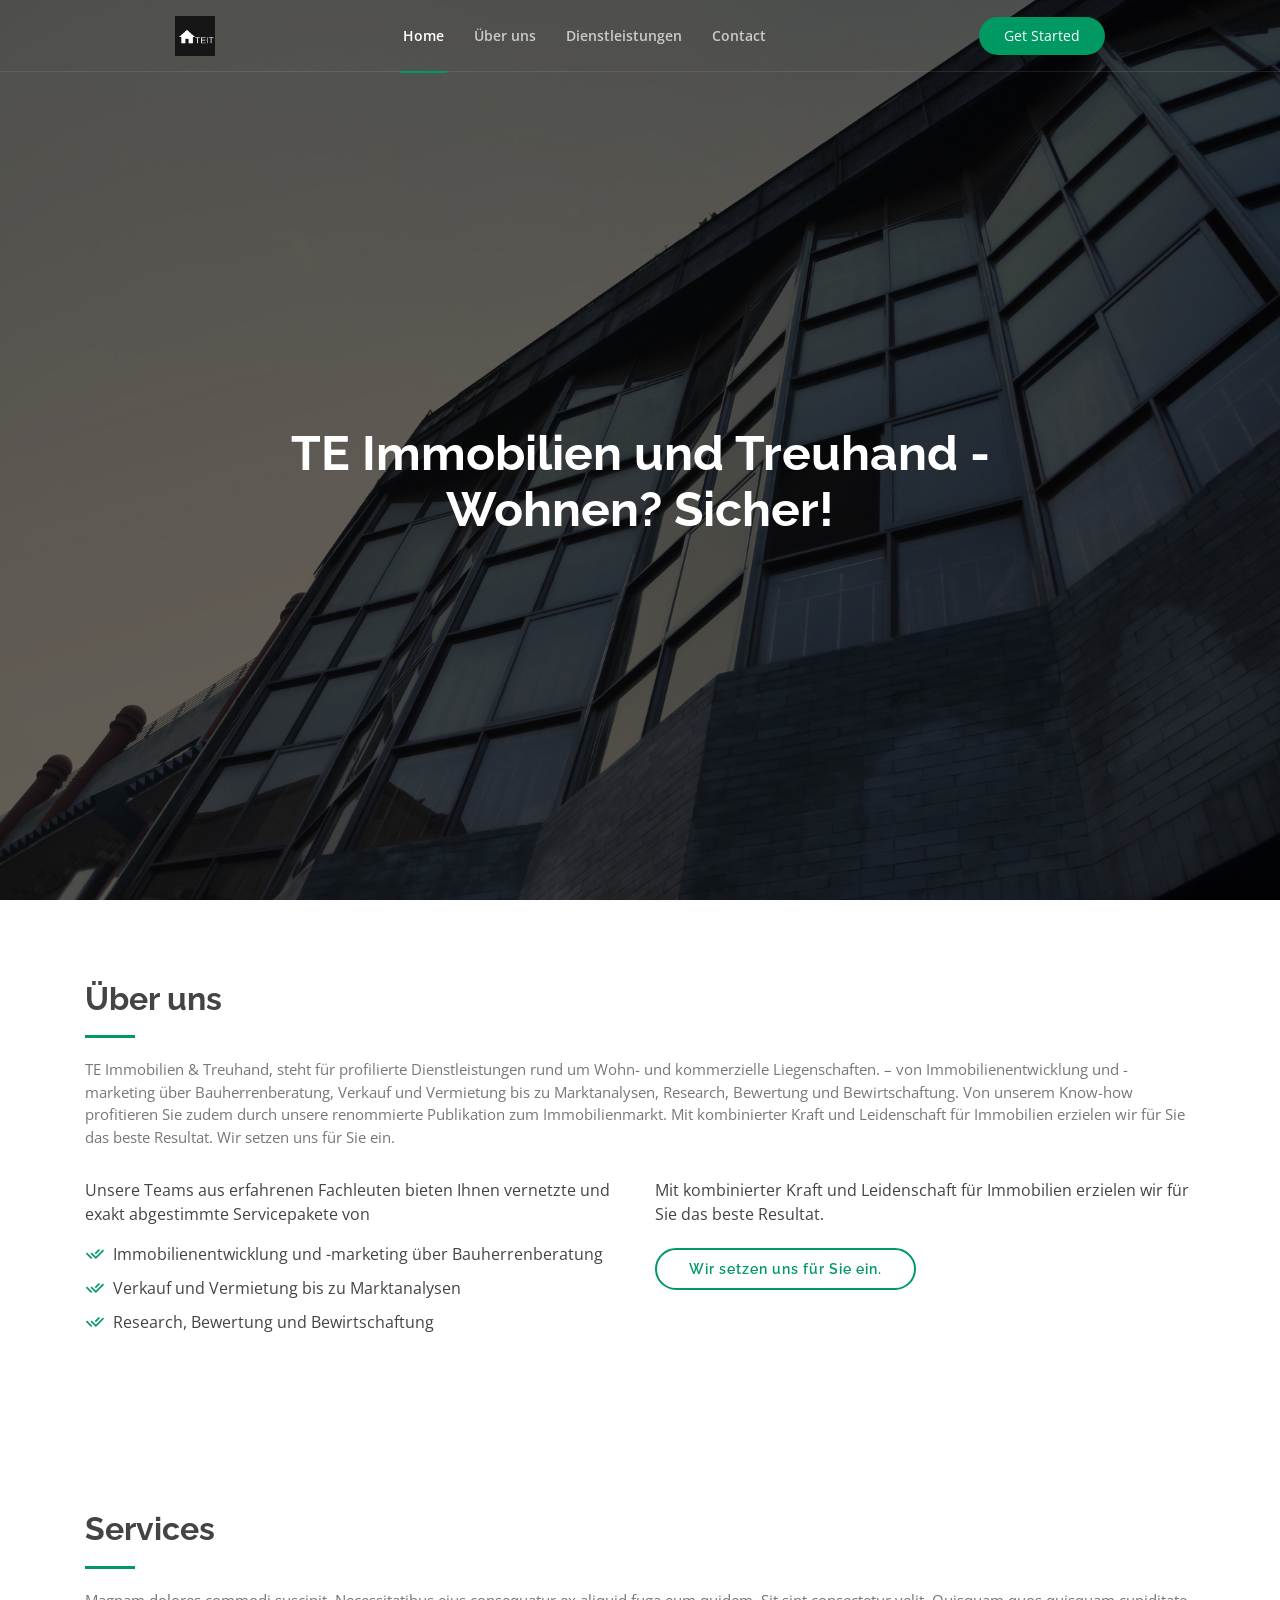
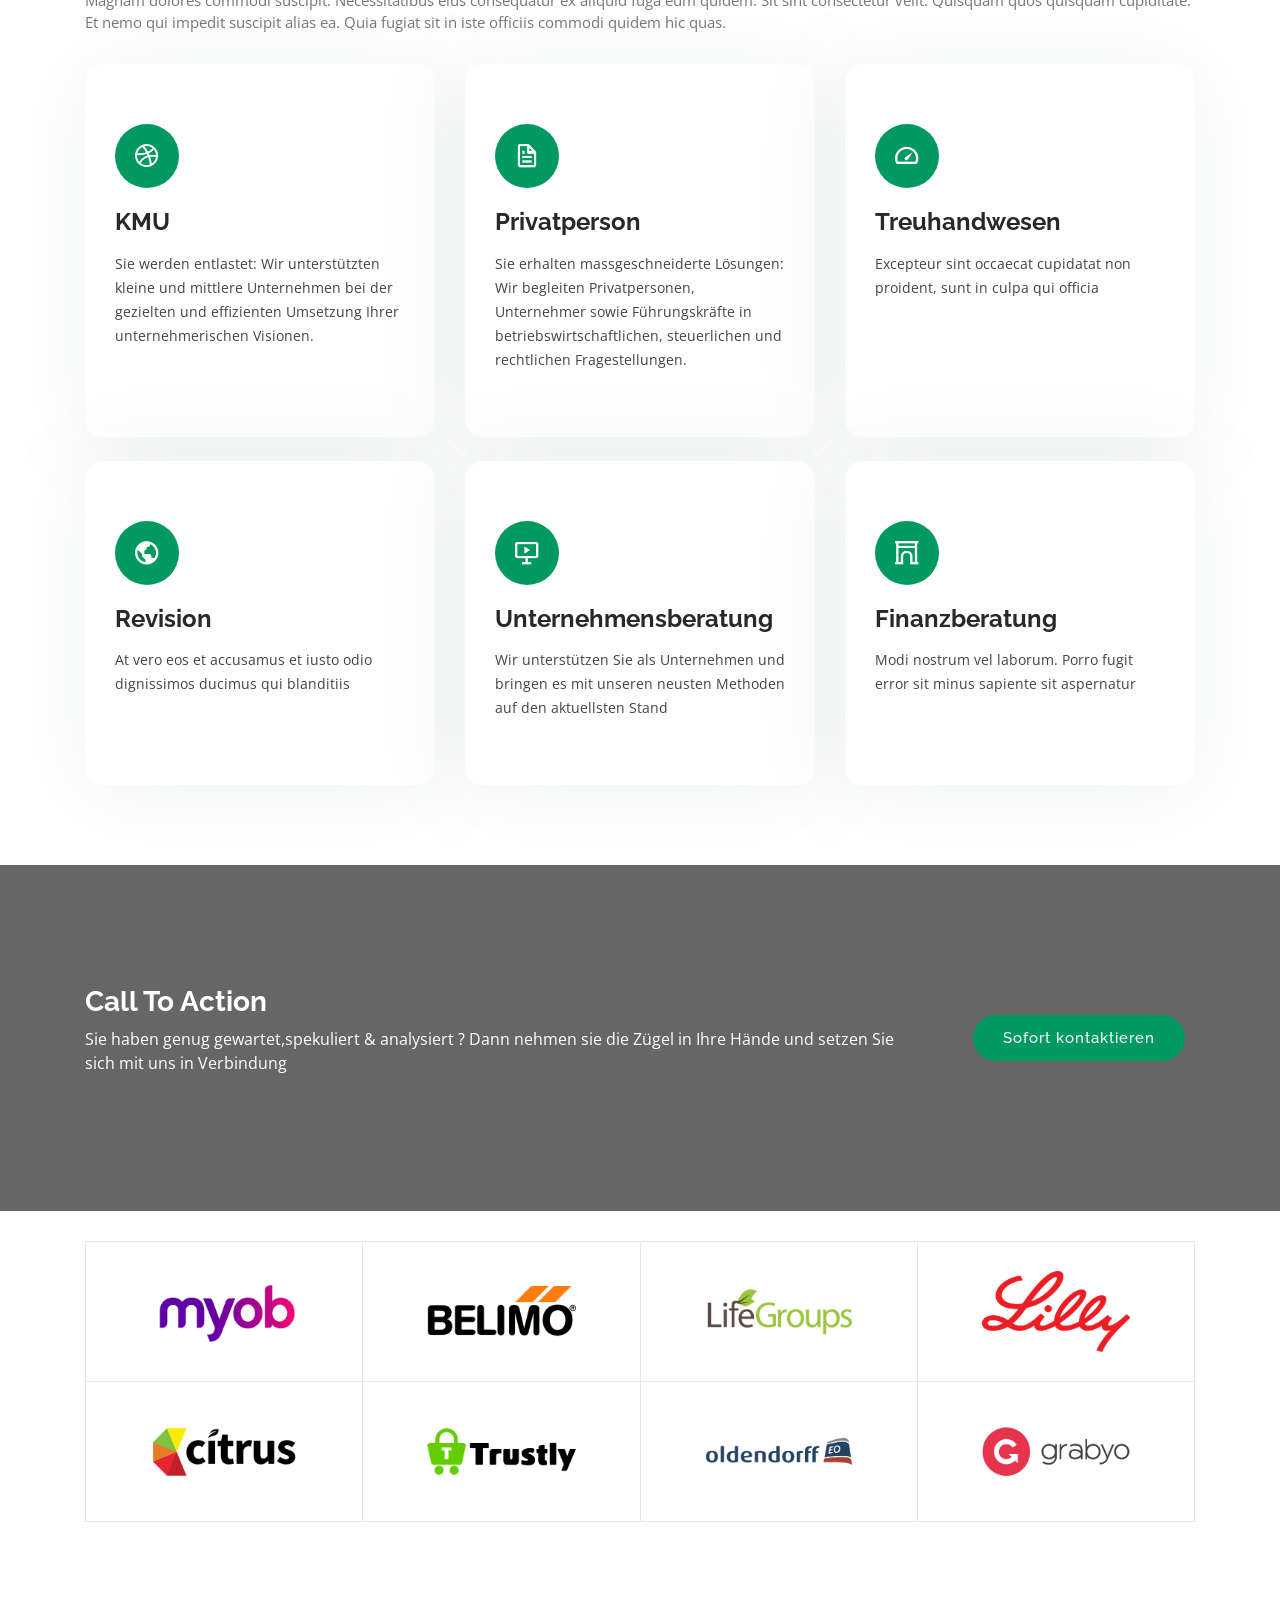
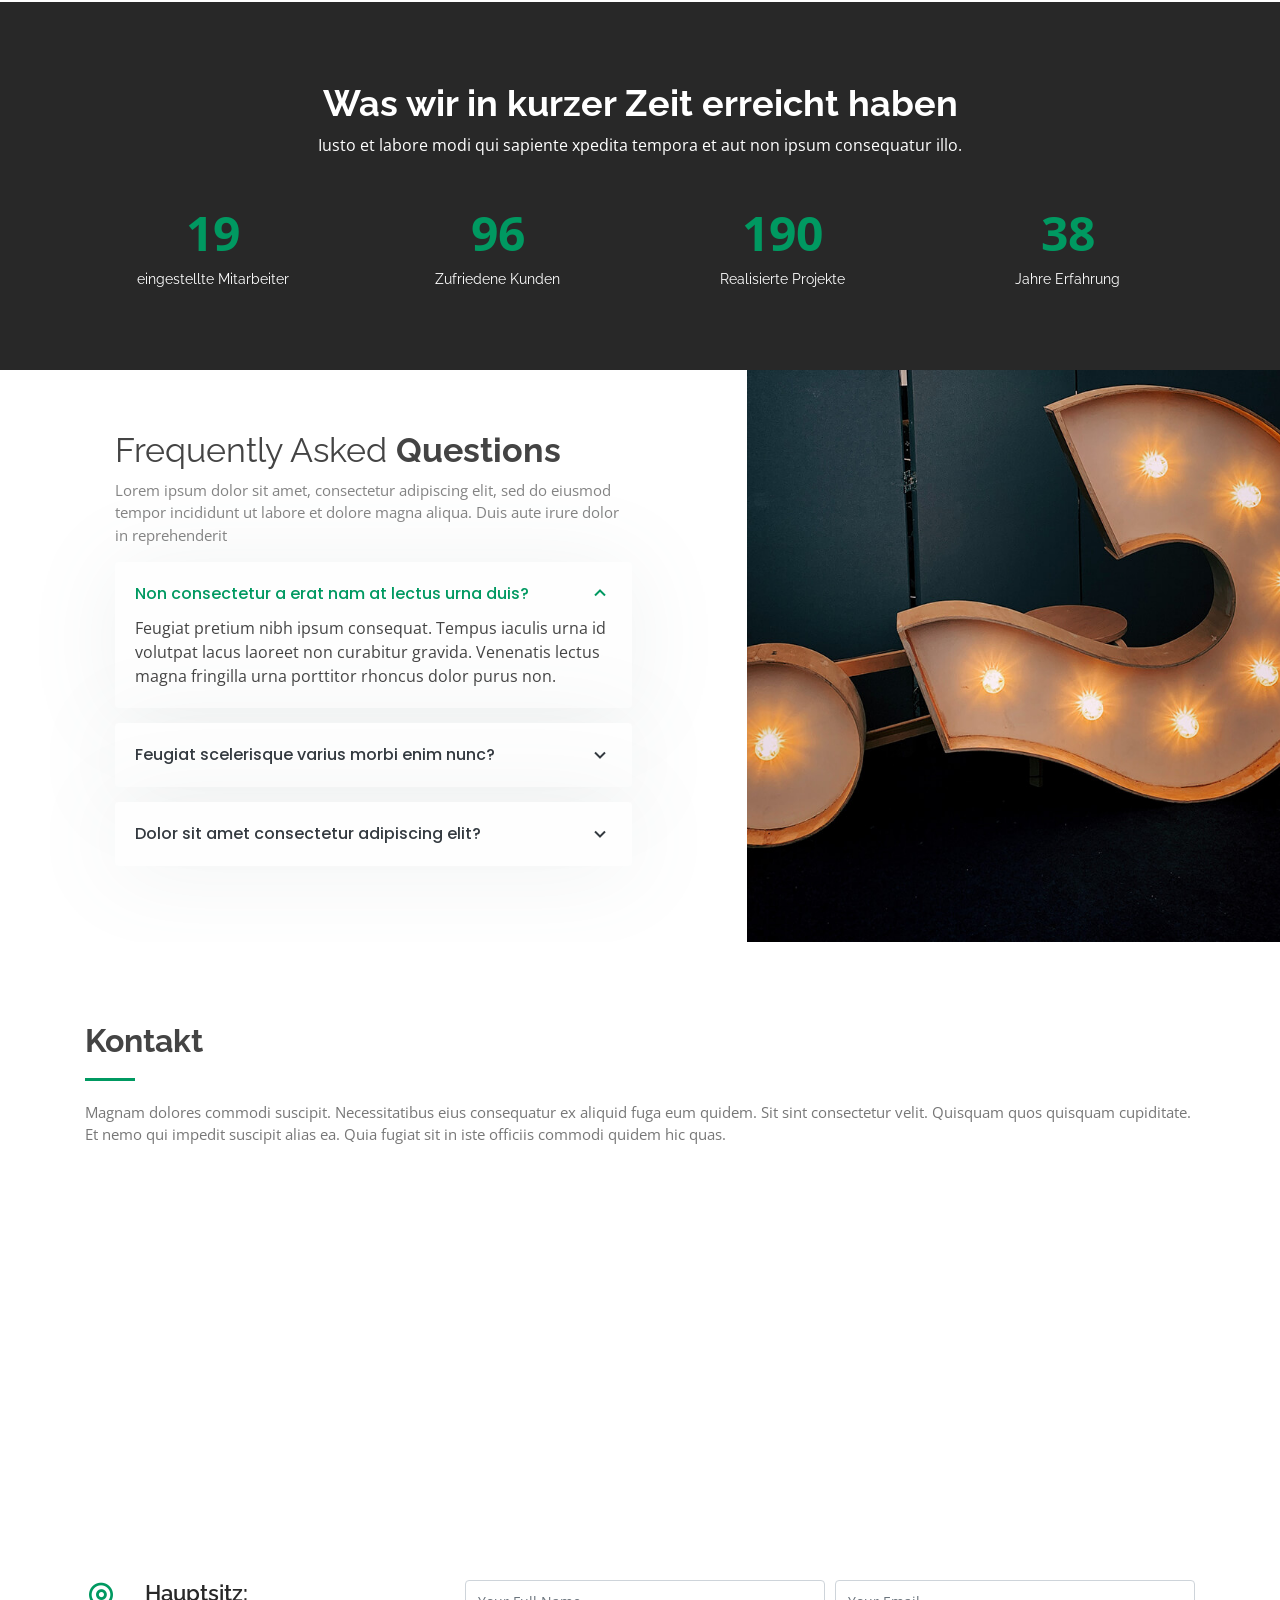
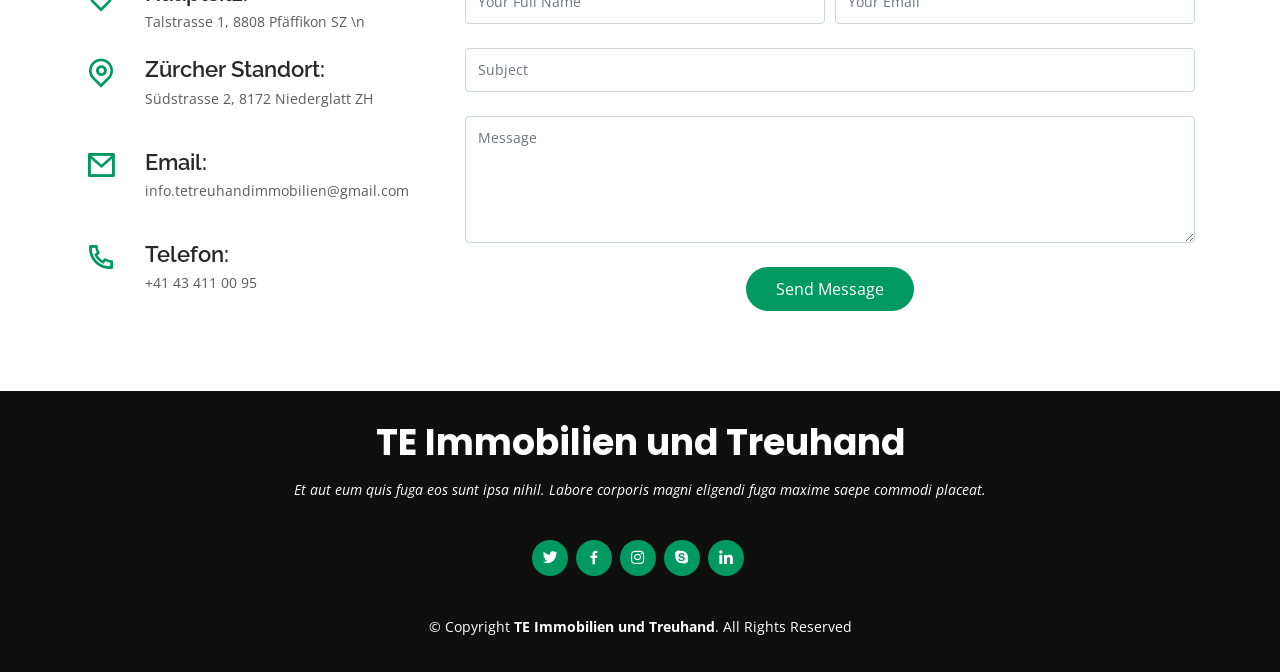
==== commit a506592d: "Update index.html" ====
--- a/index.html
+++ b/index.html
@@ -441,11 +441,13 @@
           </div>
 
           <div class="col-lg-8 mt-5 mt-lg-0">
-
-            <form action="forms/contact.php" method="post" role="form" class="php-email-form">
+		  
+		
+           <!-- <form action="forms/contact.php" method="post" role="form" class="php-email-form">-->
+		   <form action="https://formspree.io/f/maylanqn" method="post" role="form" class="php-email-form">
               <div class="form-row">
                 <div class="col-md-6 form-group">
-                  <input type="text" name="name" class="form-control" id="name" placeholder="Your Name" data-rule="minlen:4" data-msg="Please enter at least 4 chars" />
+                  <input type="text" name="name" class="form-control" id="name" placeholder="Your Full Name" data-rule="minlen:4" data-msg="Please enter at least 4 chars" />
                   <div class="validate"></div>
                 </div>
                 <div class="col-md-6 form-group">
@@ -461,14 +463,15 @@
                 <textarea class="form-control" name="message" rows="5" data-rule="required" data-msg="Please write something for us" placeholder="Message"></textarea>
                 <div class="validate"></div>
               </div>
-              <div class="mb-3">
+            <!--  <div class="mb-3">
                 <div class="loading">Loading</div>
                 <div class="error-message"></div>
                 <div class="sent-message">Your message has been sent. Thank you!</div>
-              </div>
+              </div>-->
+			  
               <div class="text-center"><button type="submit">Send Message</button></div>
             </form>
-
+				
           </div>
 
         </div>
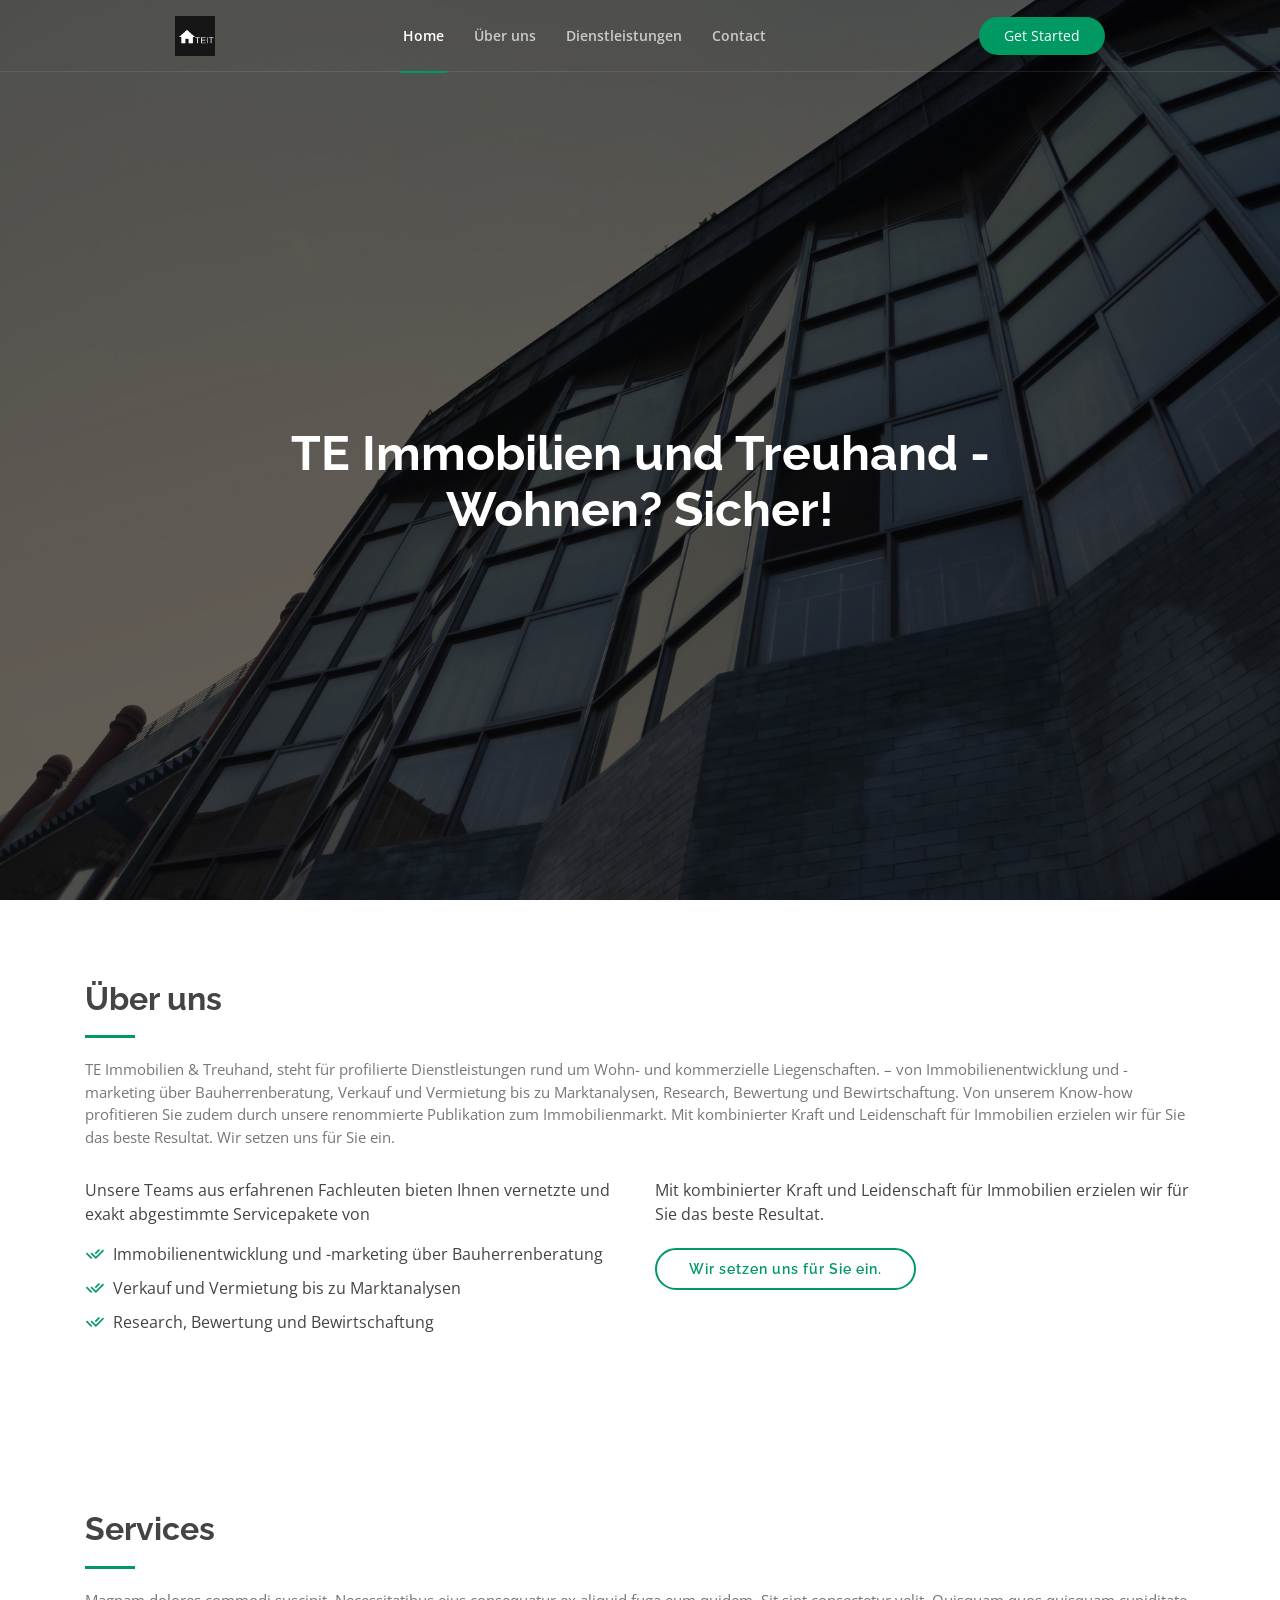
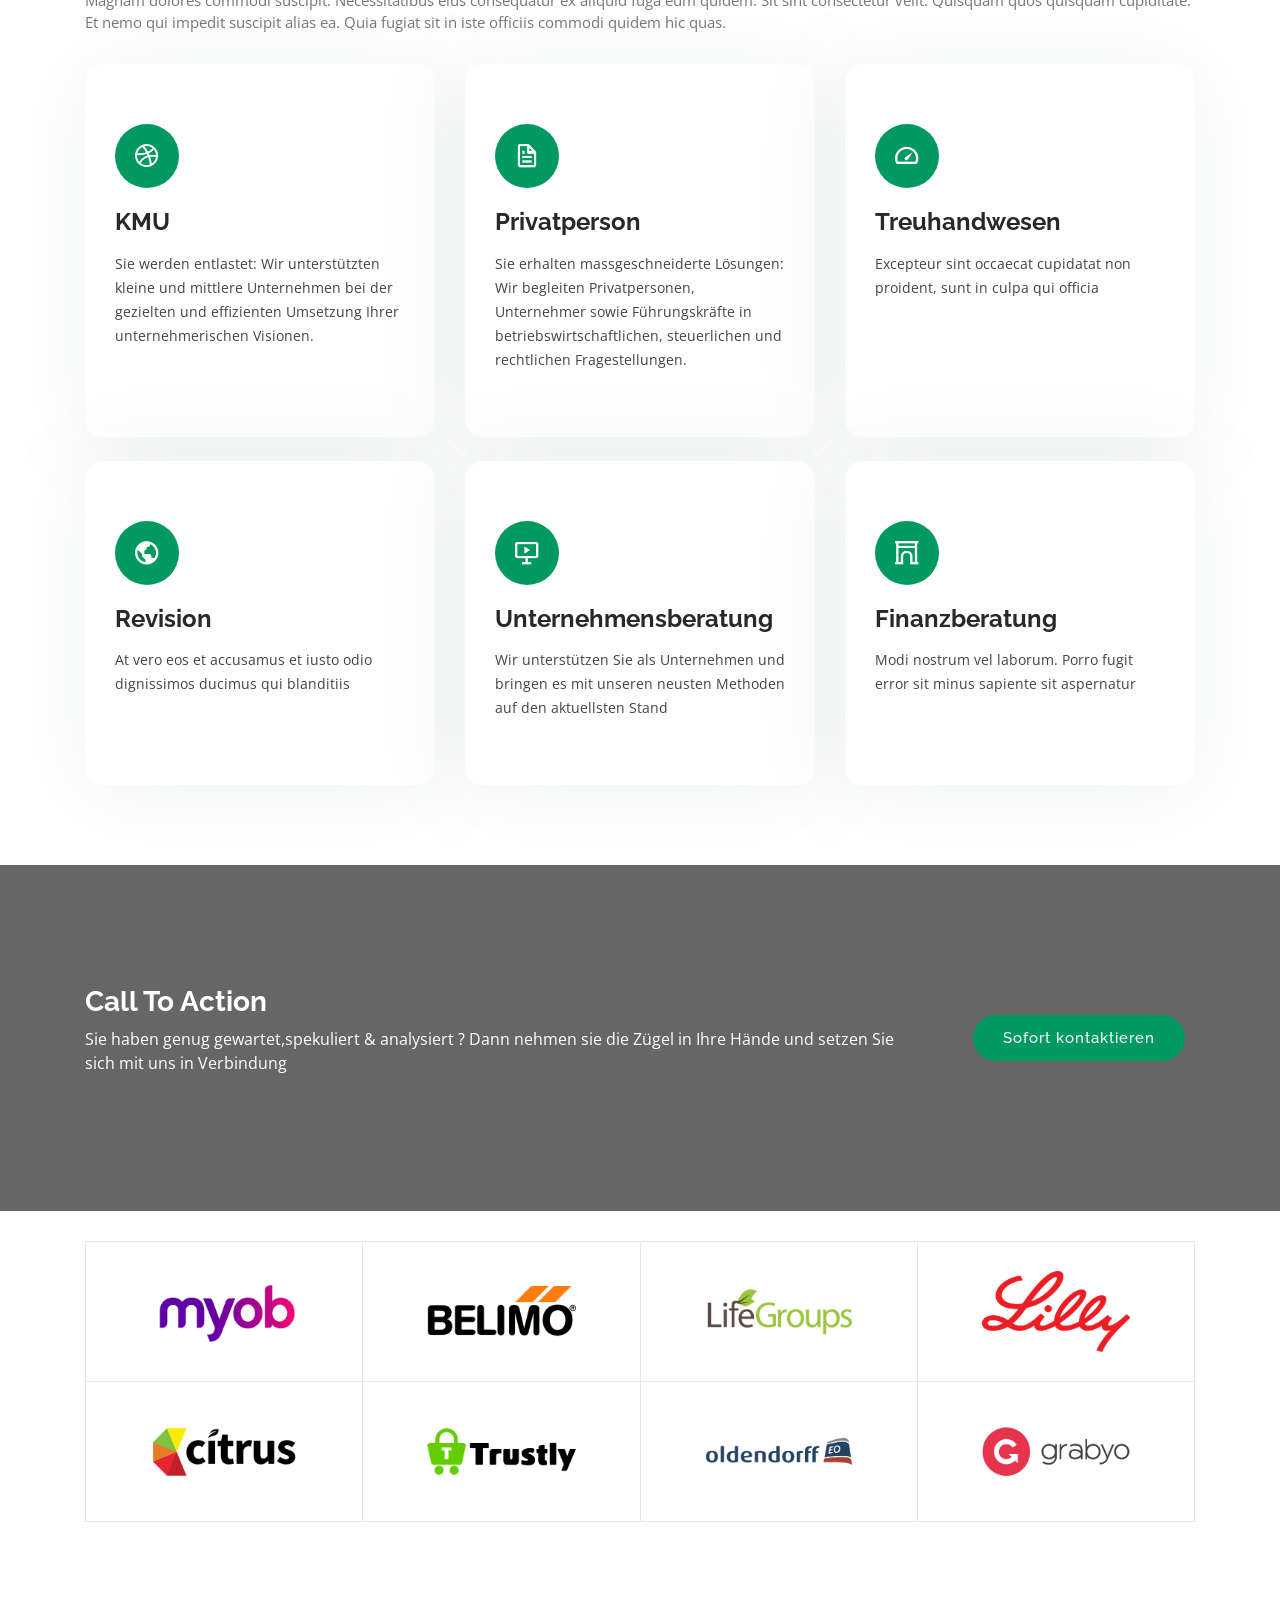
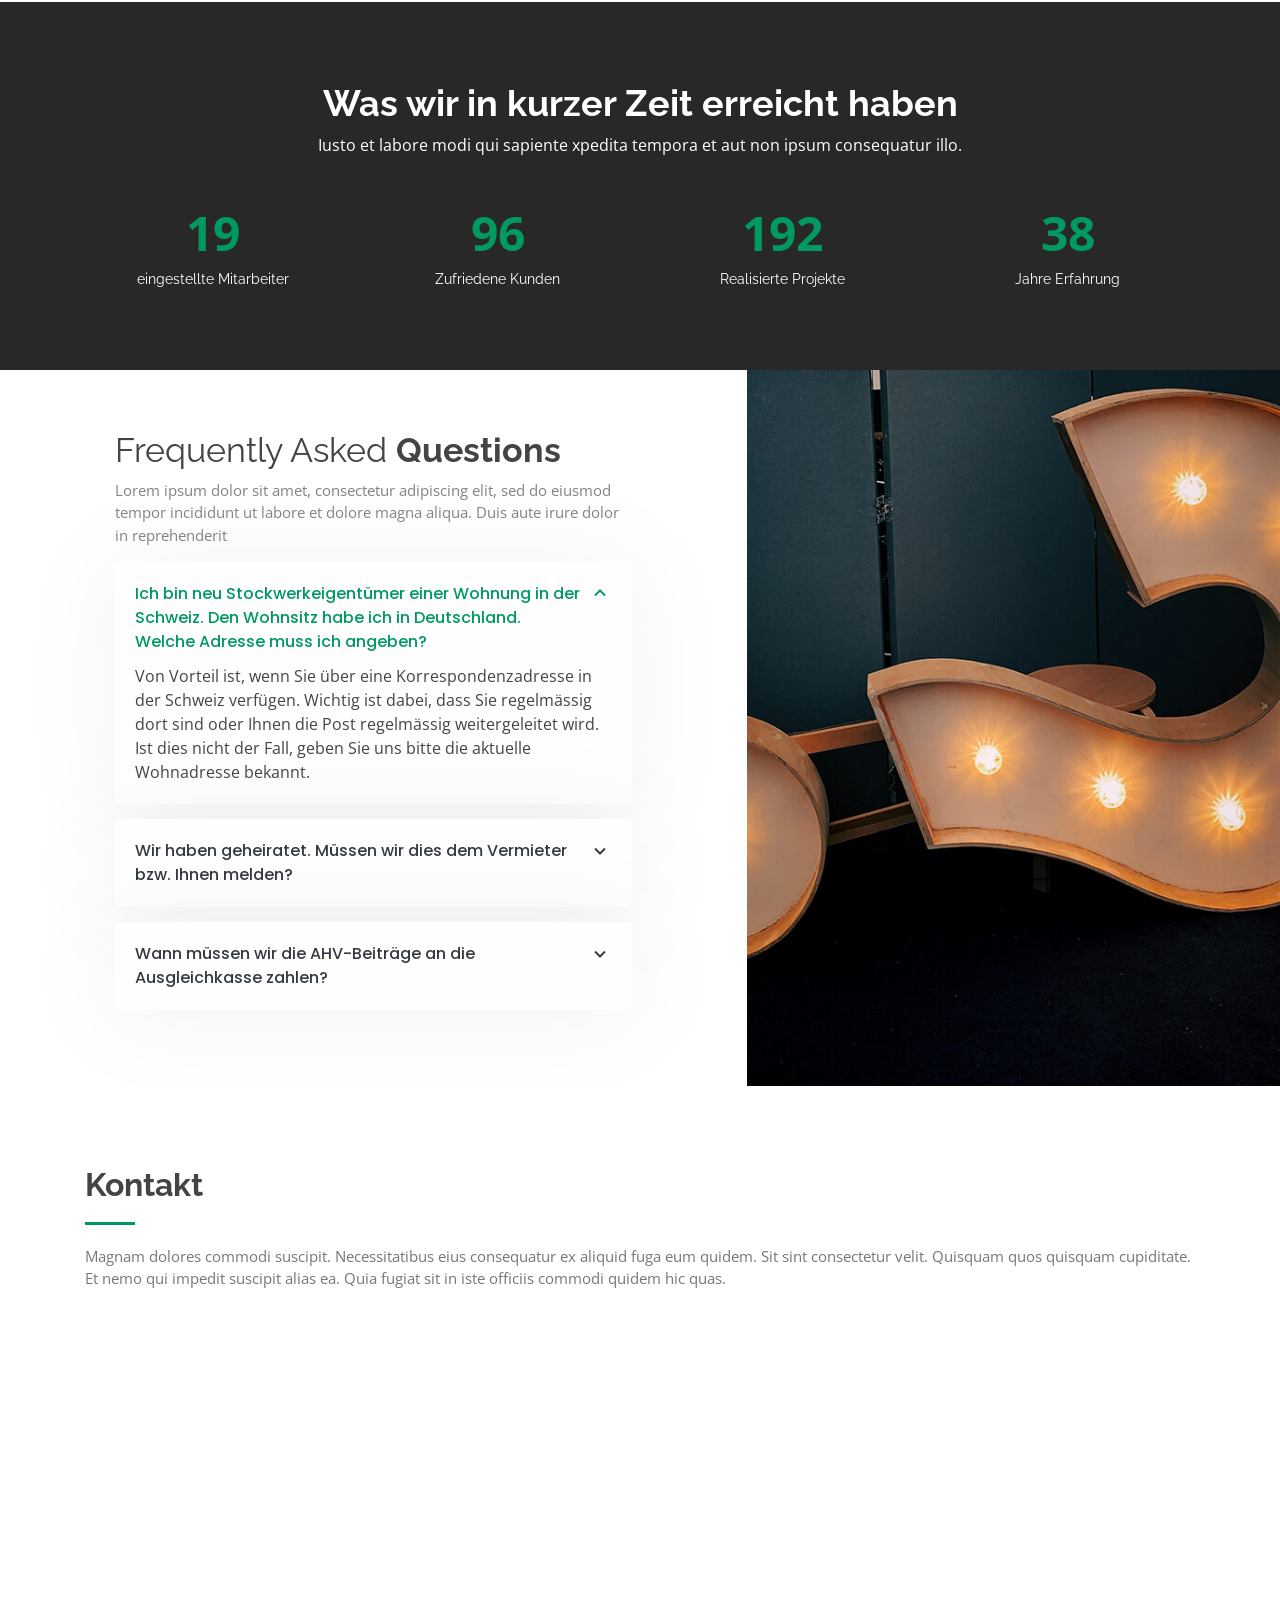
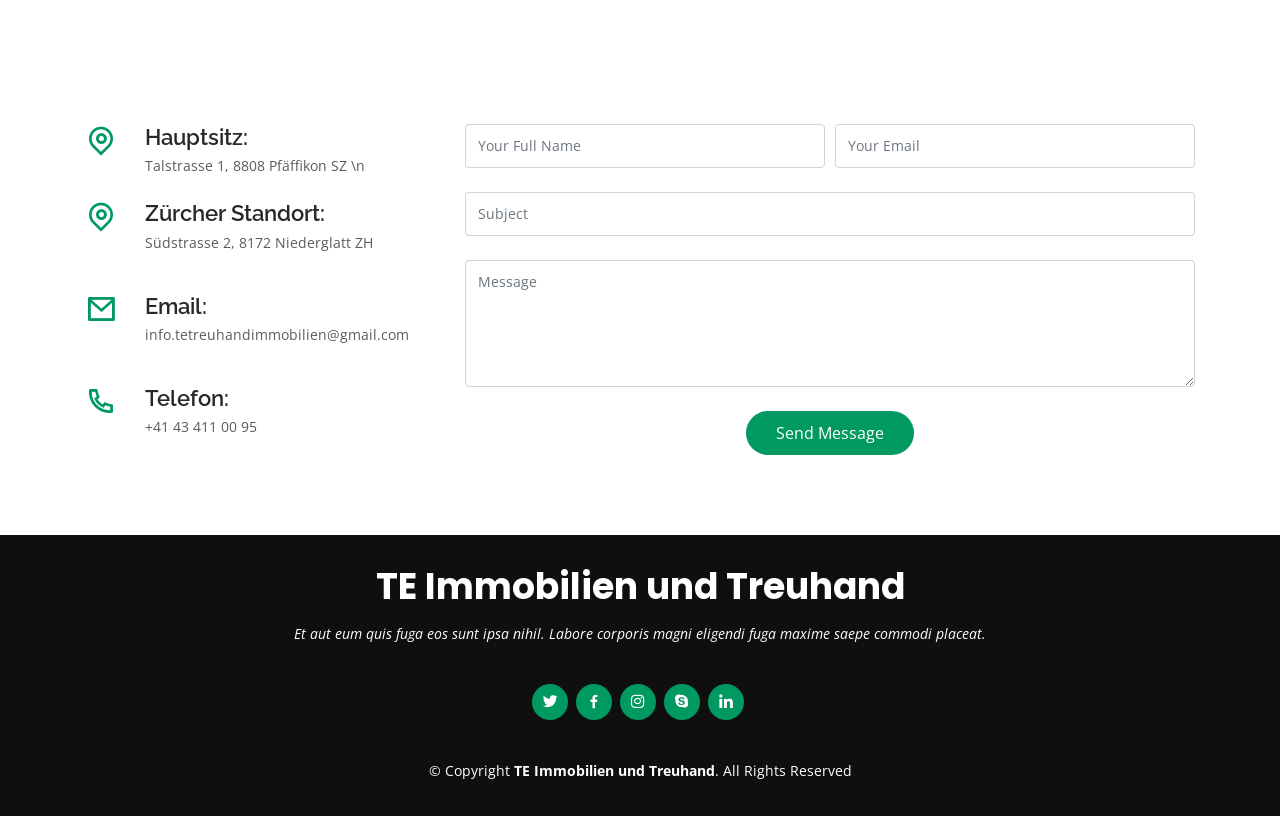
==== commit 50f78596: "Update index.html" ====
--- a/index.html
+++ b/index.html
@@ -353,28 +353,30 @@
             <div class="accordion-list">
               <ul>
                 <li>
-                  <a data-toggle="collapse" class="collapse" href="#accordion-list-1">Non consectetur a erat nam at lectus urna duis? <i class="bx bx-chevron-down icon-show"></i><i class="bx bx-chevron-up icon-close"></i></a>
+                  <a data-toggle="collapse" class="collapse" href="#accordion-list-1">Ich bin neu Stockwerkeigentümer einer Wohnung in der Schweiz. Den Wohnsitz habe ich in Deutschland. Welche Adresse muss ich angeben? <i class="bx bx-chevron-down icon-show"></i><i class="bx bx-chevron-up icon-close"></i></a>
                   <div id="accordion-list-1" class="collapse show" data-parent=".accordion-list">
                     <p>
-                      Feugiat pretium nibh ipsum consequat. Tempus iaculis urna id volutpat lacus laoreet non curabitur gravida. Venenatis lectus magna fringilla urna porttitor rhoncus dolor purus non.
+                      Von Vorteil ist, wenn Sie über eine Korrespondenzadresse in der Schweiz verfügen. Wichtig ist dabei, dass Sie regelmässig dort sind oder Ihnen die Post regelmässig weitergeleitet wird. Ist dies nicht der Fall, geben Sie uns bitte die aktuelle Wohnadresse bekannt.
                     </p>
                   </div>
                 </li>
 
                 <li>
-                  <a data-toggle="collapse" href="#accordion-list-2" class="collapsed">Feugiat scelerisque varius morbi enim nunc? <i class="bx bx-chevron-down icon-show"></i><i class="bx bx-chevron-up icon-close"></i></a>
+                  <a data-toggle="collapse" href="#accordion-list-2" class="collapsed">Wir haben geheiratet. Müssen wir dies dem Vermieter bzw. Ihnen melden? <i class="bx bx-chevron-down icon-show"></i><i class="bx bx-chevron-up icon-close"></i></a>
                   <div id="accordion-list-2" class="collapse" data-parent=".accordion-list">
                     <p>
-                      Dolor sit amet consectetur adipiscing elit pellentesque habitant morbi. Id interdum velit laoreet id donec ultrices. Fringilla phasellus faucibus scelerisque eleifend donec pretium. Est pellentesque elit ullamcorper dignissim. Mauris ultrices eros in cursus turpis massa tincidunt dui.
+                      Ja, denn bei einer Mietzinsanpassung o.ä. sind zwingend beide Ehepartner anzuschreiben. Geben Sie uns Ihre neuen Daten bekannt. Teilen Sie uns ebenfalls mit, wie die neue Beschriftung Briefkasten und Hausglocke lauten soll.
                     </p>
                   </div>
                 </li>
 
                 <li>
-                  <a data-toggle="collapse" href="#accordion-list-3" class="collapsed">Dolor sit amet consectetur adipiscing elit? <i class="bx bx-chevron-down icon-show"></i><i class="bx bx-chevron-up icon-close"></i></a>
+                  <a data-toggle="collapse" href="#accordion-list-3" class="collapsed">Wann müssen wir die AHV-Beiträge an die Ausgleichkasse zahlen? <i class="bx bx-chevron-down icon-show"></i><i class="bx bx-chevron-up icon-close"></i></a>
                   <div id="accordion-list-3" class="collapse" data-parent=".accordion-list">
                     <p>
-                      Eleifend mi in nulla posuere sollicitudin aliquam ultrices sagittis orci. Faucibus pulvinar elementum integer enim. Sem nulla pharetra diam sit amet nisl suscipit. Rutrum tellus pellentesque eu tincidunt. Lectus urna duis convallis convallis tellus. Urna molestie at elementum eu facilisis sed odio morbi quis
+                      Die Ausgleichskasse setzt in der Regel Akontobeiträge fest, welche auf der Höhe der voraussichtlichen Lohnsumme basieren. Die Akontobeiträge werden, je nach Höhe, monatlich oder vierteljährlich in Rechnung gestellt.
+
+Die definitiven Beträge werden aufgrund der Jahresabrechnung festgesetzt und eine allfällige Differenz wird in Rechnung gestellt. In der Jahresrechnung werden die effektiv ausbezahlten Löhne deklariert. Die Abrechnung muss bis spätestens 30. Januar nach Ende des Beitragsjahres bei der Ausgleichskasse eintreffen.
                     </p>
                   </div>
                 </li>
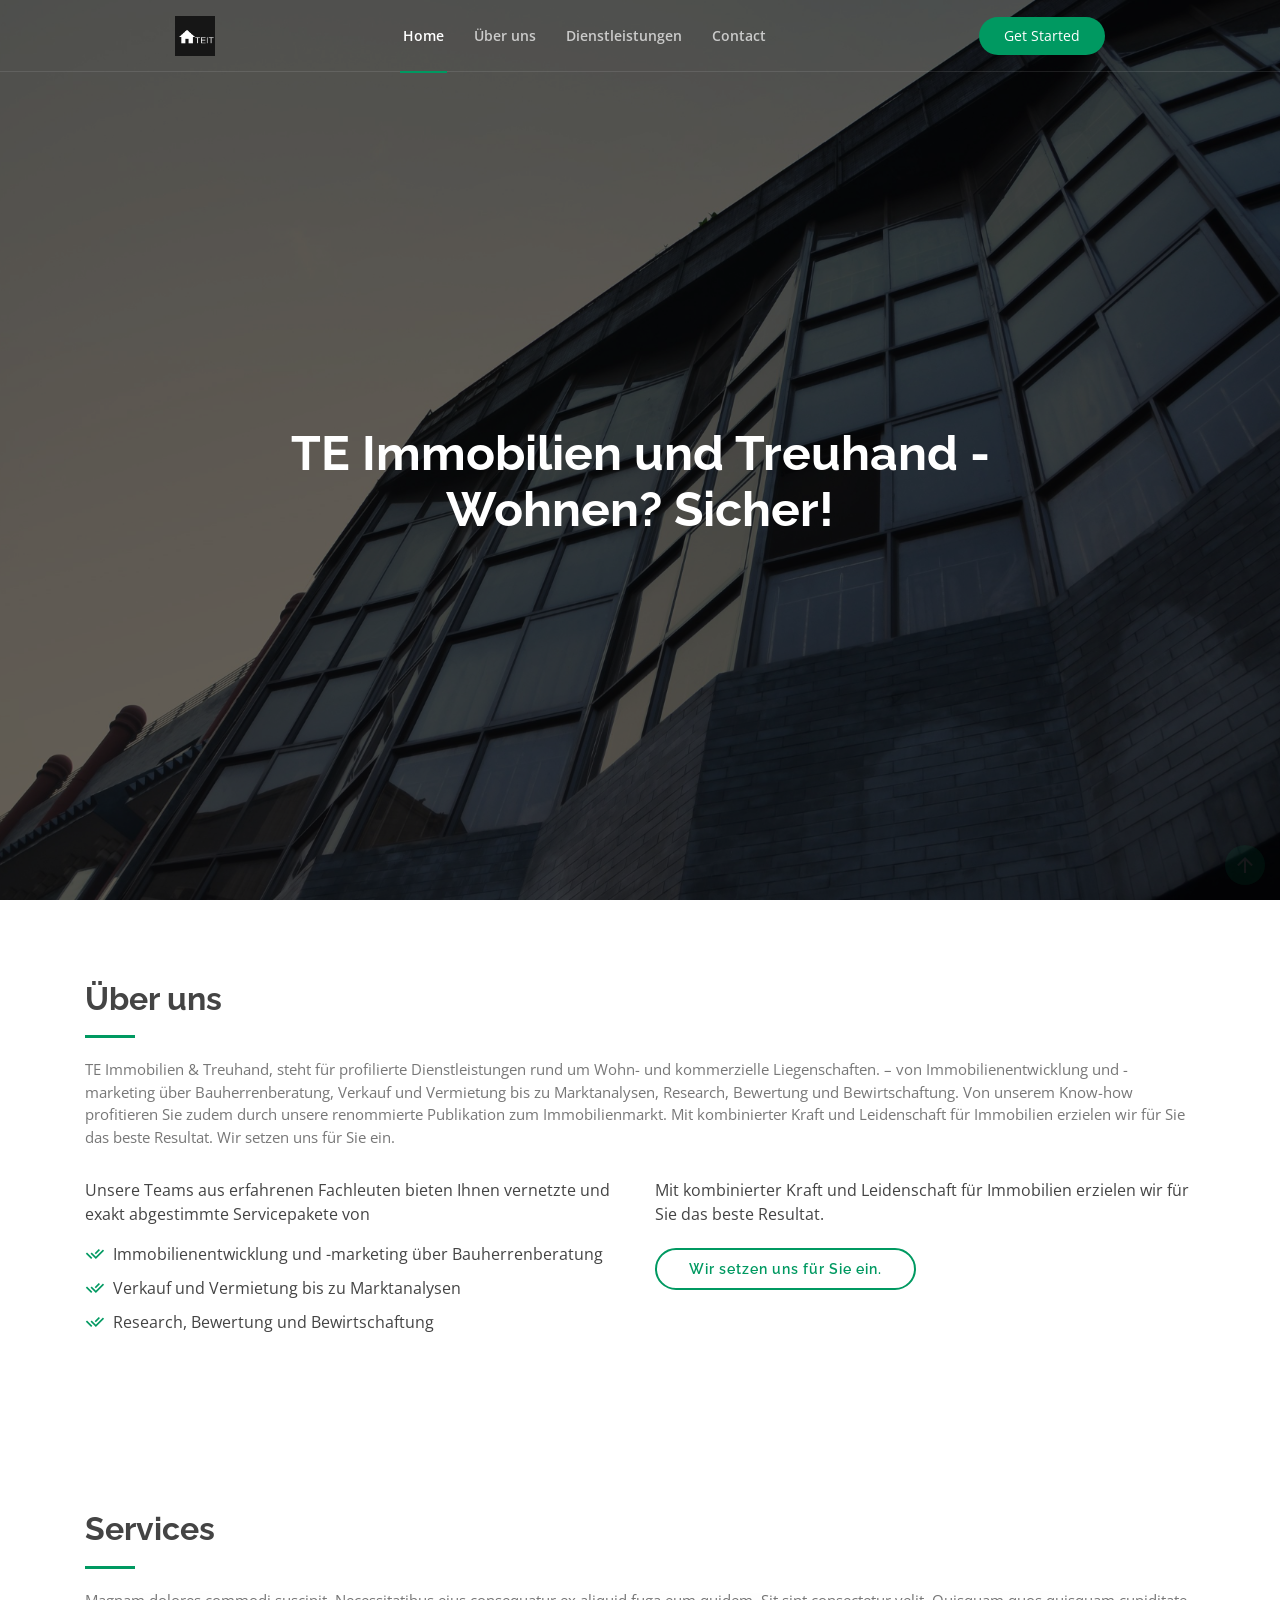
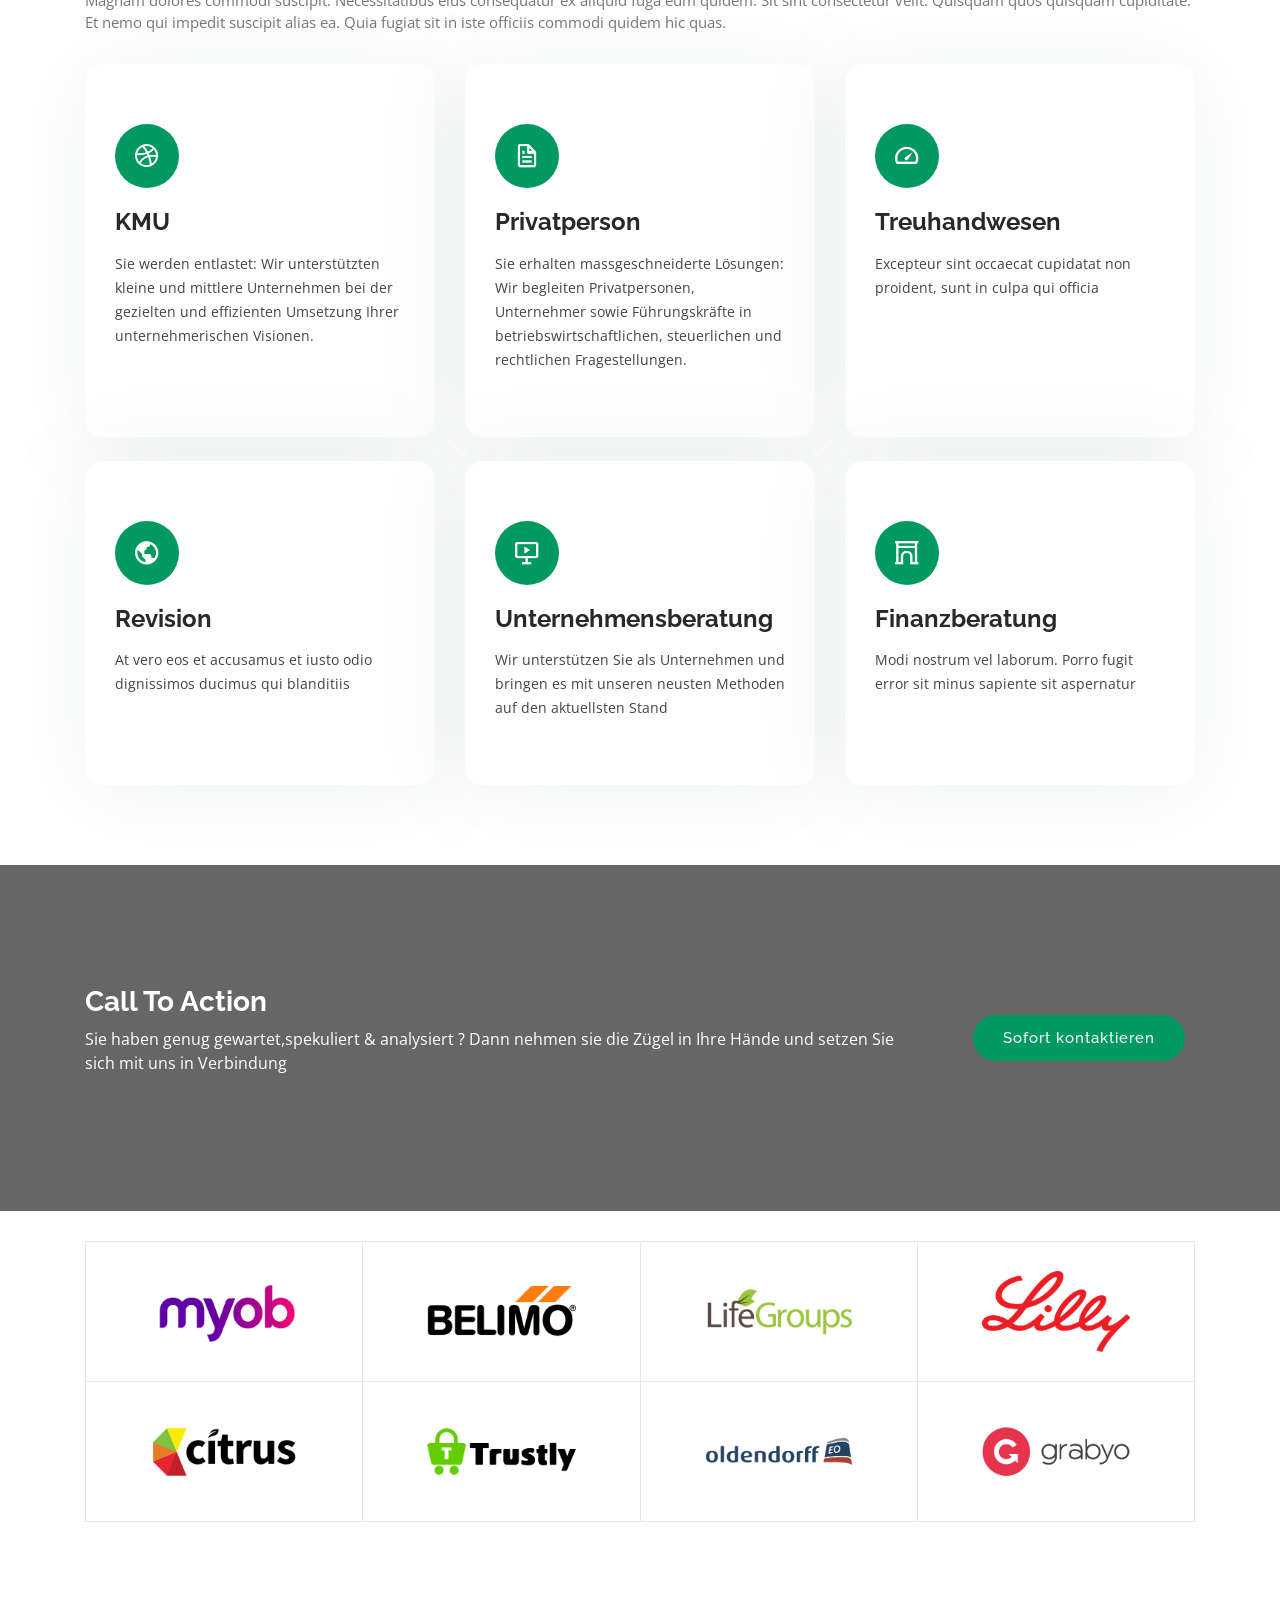
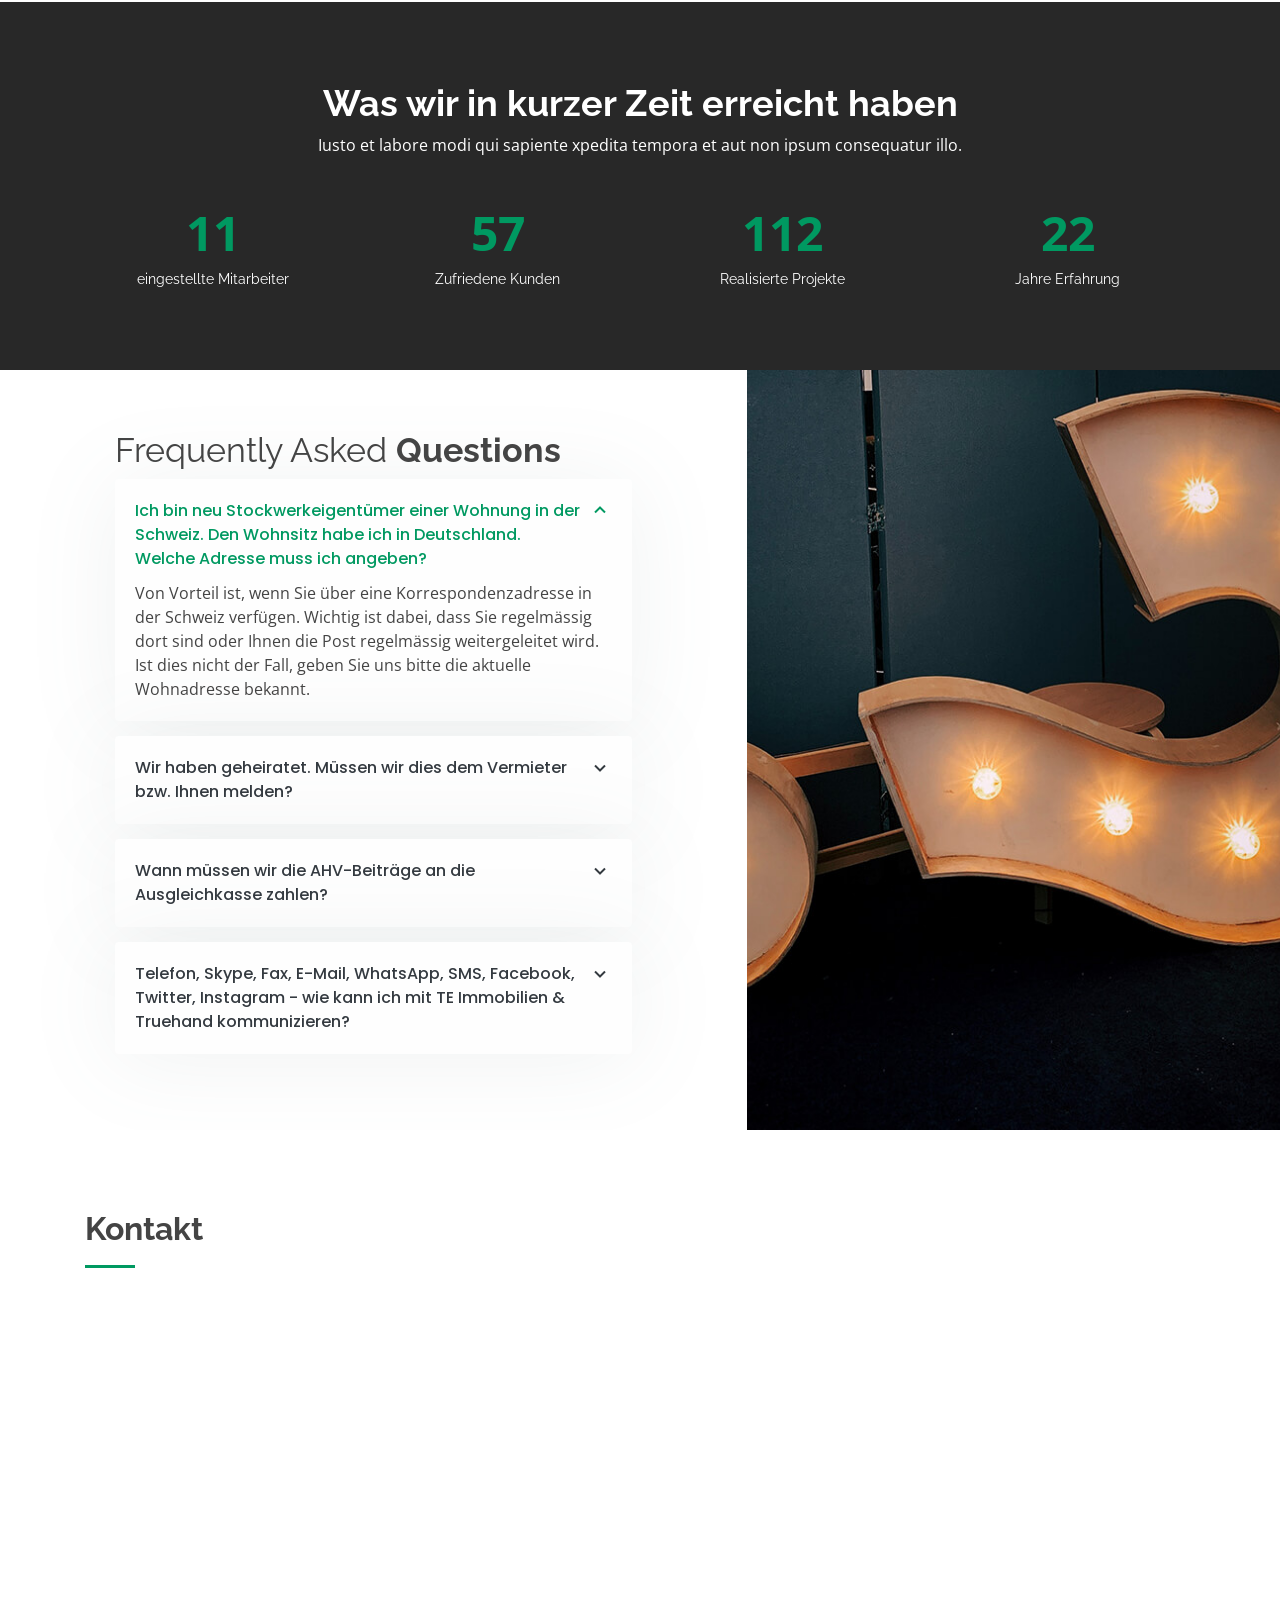
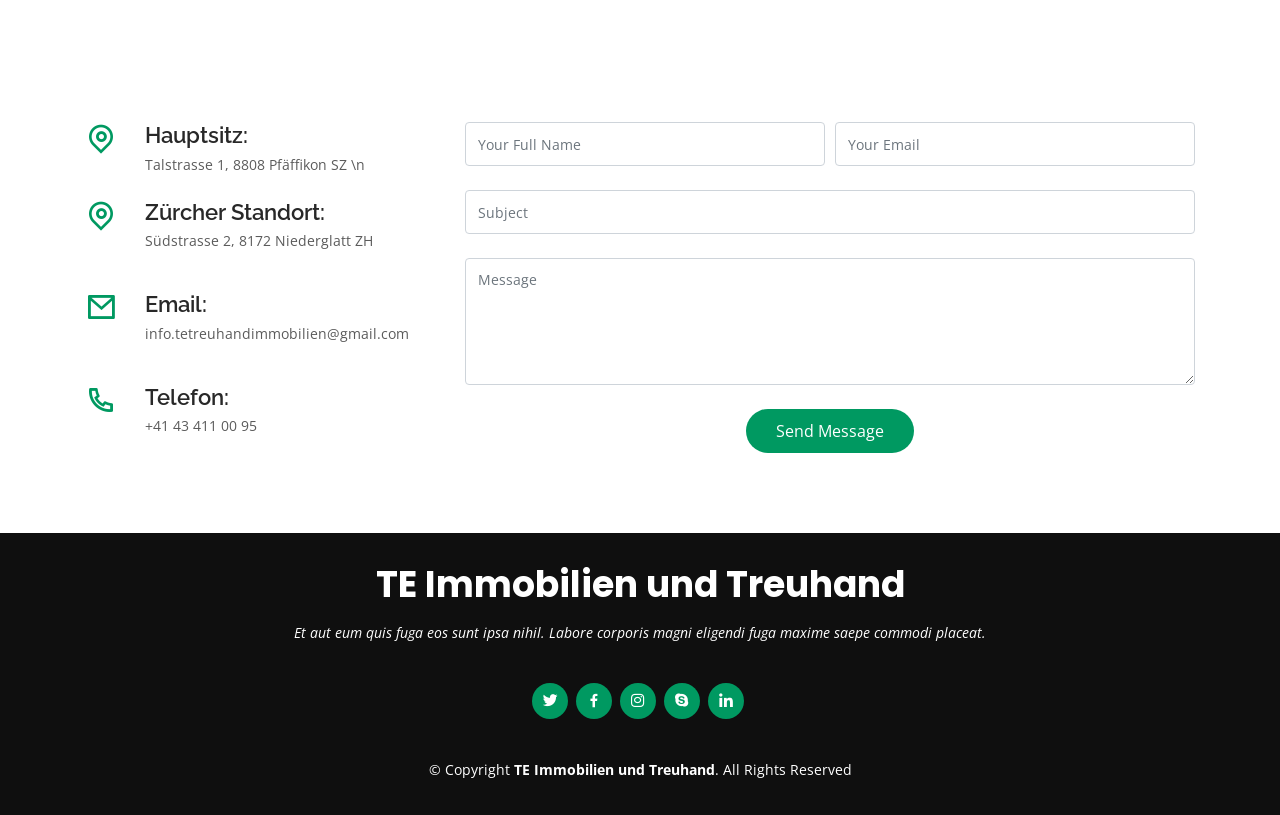
==== commit 36a407c6: "Update index.html" ====
--- a/index.html
+++ b/index.html
@@ -345,9 +345,9 @@
 
             <div class="content">
               <h3>Frequently Asked <strong>Questions</strong></h3>
-              <p>
+              <!--<p>
                 Lorem ipsum dolor sit amet, consectetur adipiscing elit, sed do eiusmod tempor incididunt ut labore et dolore magna aliqua. Duis aute irure dolor in reprehenderit
-              </p>
+              </p>-->
             </div>
 
             <div class="accordion-list">
@@ -375,11 +375,25 @@
                   <div id="accordion-list-3" class="collapse" data-parent=".accordion-list">
                     <p>
                       Die Ausgleichskasse setzt in der Regel Akontobeiträge fest, welche auf der Höhe der voraussichtlichen Lohnsumme basieren. Die Akontobeiträge werden, je nach Höhe, monatlich oder vierteljährlich in Rechnung gestellt.
-
-Die definitiven Beträge werden aufgrund der Jahresabrechnung festgesetzt und eine allfällige Differenz wird in Rechnung gestellt. In der Jahresrechnung werden die effektiv ausbezahlten Löhne deklariert. Die Abrechnung muss bis spätestens 30. Januar nach Ende des Beitragsjahres bei der Ausgleichskasse eintreffen.
+					  Die definitiven Beträge werden aufgrund der Jahresabrechnung festgesetzt und eine allfällige Differenz wird in Rechnung gestellt. In der Jahresrechnung werden die effektiv ausbezahlten Löhne deklariert. Die Abrechnung muss bis spätestens 30. Januar nach Ende des Beitragsjahres bei der Ausgleichskasse eintreffen.
                     </p>
                   </div>
                 </li>
+				 <li>
+                  <a data-toggle="collapse" href="#accordion-list-4" class="collapsed">Telefon, Skype, Fax, E-Mail, WhatsApp, SMS, Facebook, Twitter, Instagram - wie kann ich mit TE Immobilien & Truehand kommunizieren?<i class="bx bx-chevron-down icon-show"></i><i class="bx bx-chevron-up icon-close"></i></a>
+                  <div id="accordion-list-4" class="collapse" data-parent=".accordion-list">
+                    <p>
+                    Als Treuhänder und Immobilienverwalter ist uns ein sicherer Informationsaustausch wichtig. Wir fokussieren uns dabei auf folgende Kommunikationsmittel:
+					</p>
+					<p>
+					- briefliche Korrespondenz <br>
+					- persönliche Besprechung <br>
+					- telefonische Besprechung <br>
+					- auf Wunsch und mit Ihrer Zustimmung per E-Mail<br>
+					- auf Wunsch und mit Ihrer Zustimmung als Videokonferenz mit der von Ihnen gewünschten Anwendung 
+					</p>
+                  </div>
+                </li>
 
               </ul>
             </div>
@@ -398,8 +412,9 @@
 
         <div class="section-title">
           <h2>Kontakt</h2>
-          <p>Magnam dolores commodi suscipit. Necessitatibus eius consequatur ex aliquid fuga eum quidem. Sit sint consectetur velit. Quisquam quos quisquam cupiditate. Et nemo qui impedit suscipit alias ea. Quia fugiat sit in iste officiis commodi quidem hic quas.</p>
-        </div>
+         <!-- <p>Magnam dolores commodi suscipit. Necessitatibus eius consequatur ex aliquid fuga eum quidem. Sit sint consectetur velit. Quisquam quos quisquam cupiditate. Et nemo qui impedit suscipit alias ea. Quia fugiat sit in iste officiis commodi quidem hic quas.</p>
+        -->
+		</div>
       </div>
 
       <div>
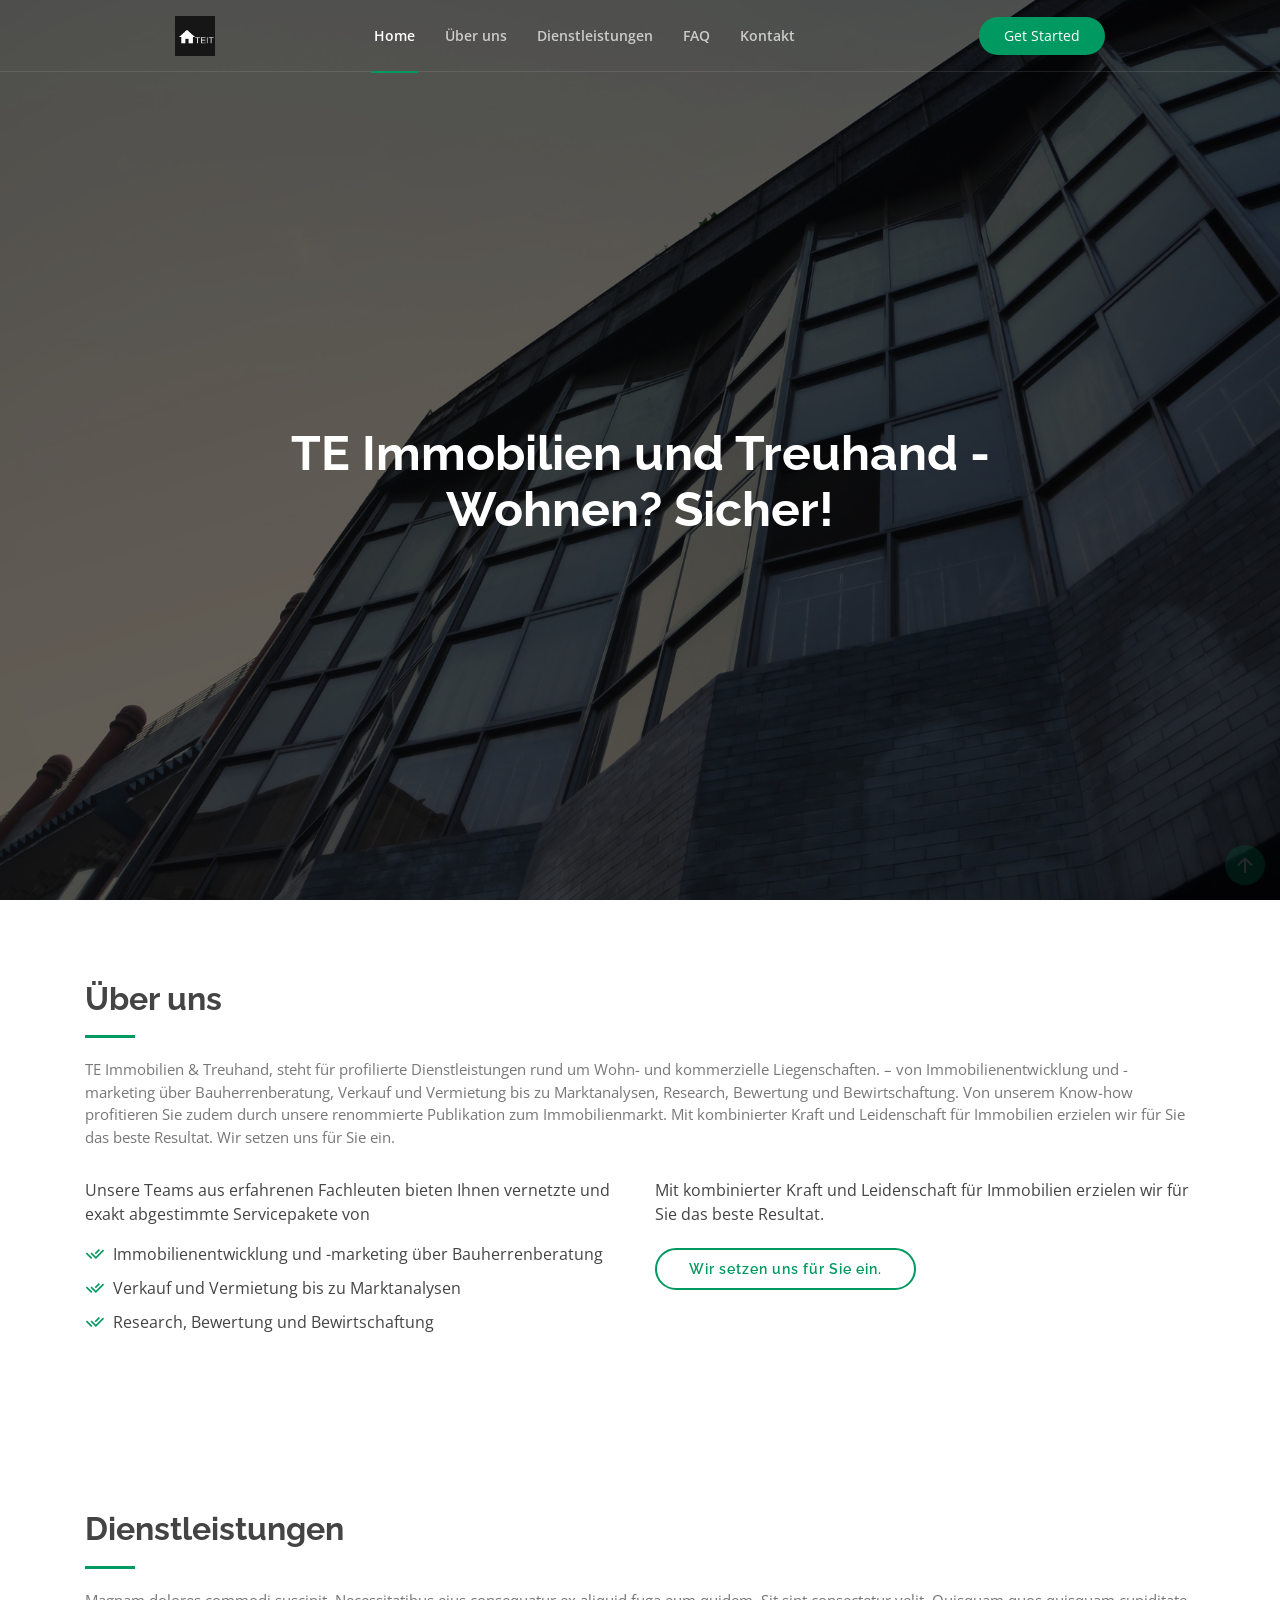
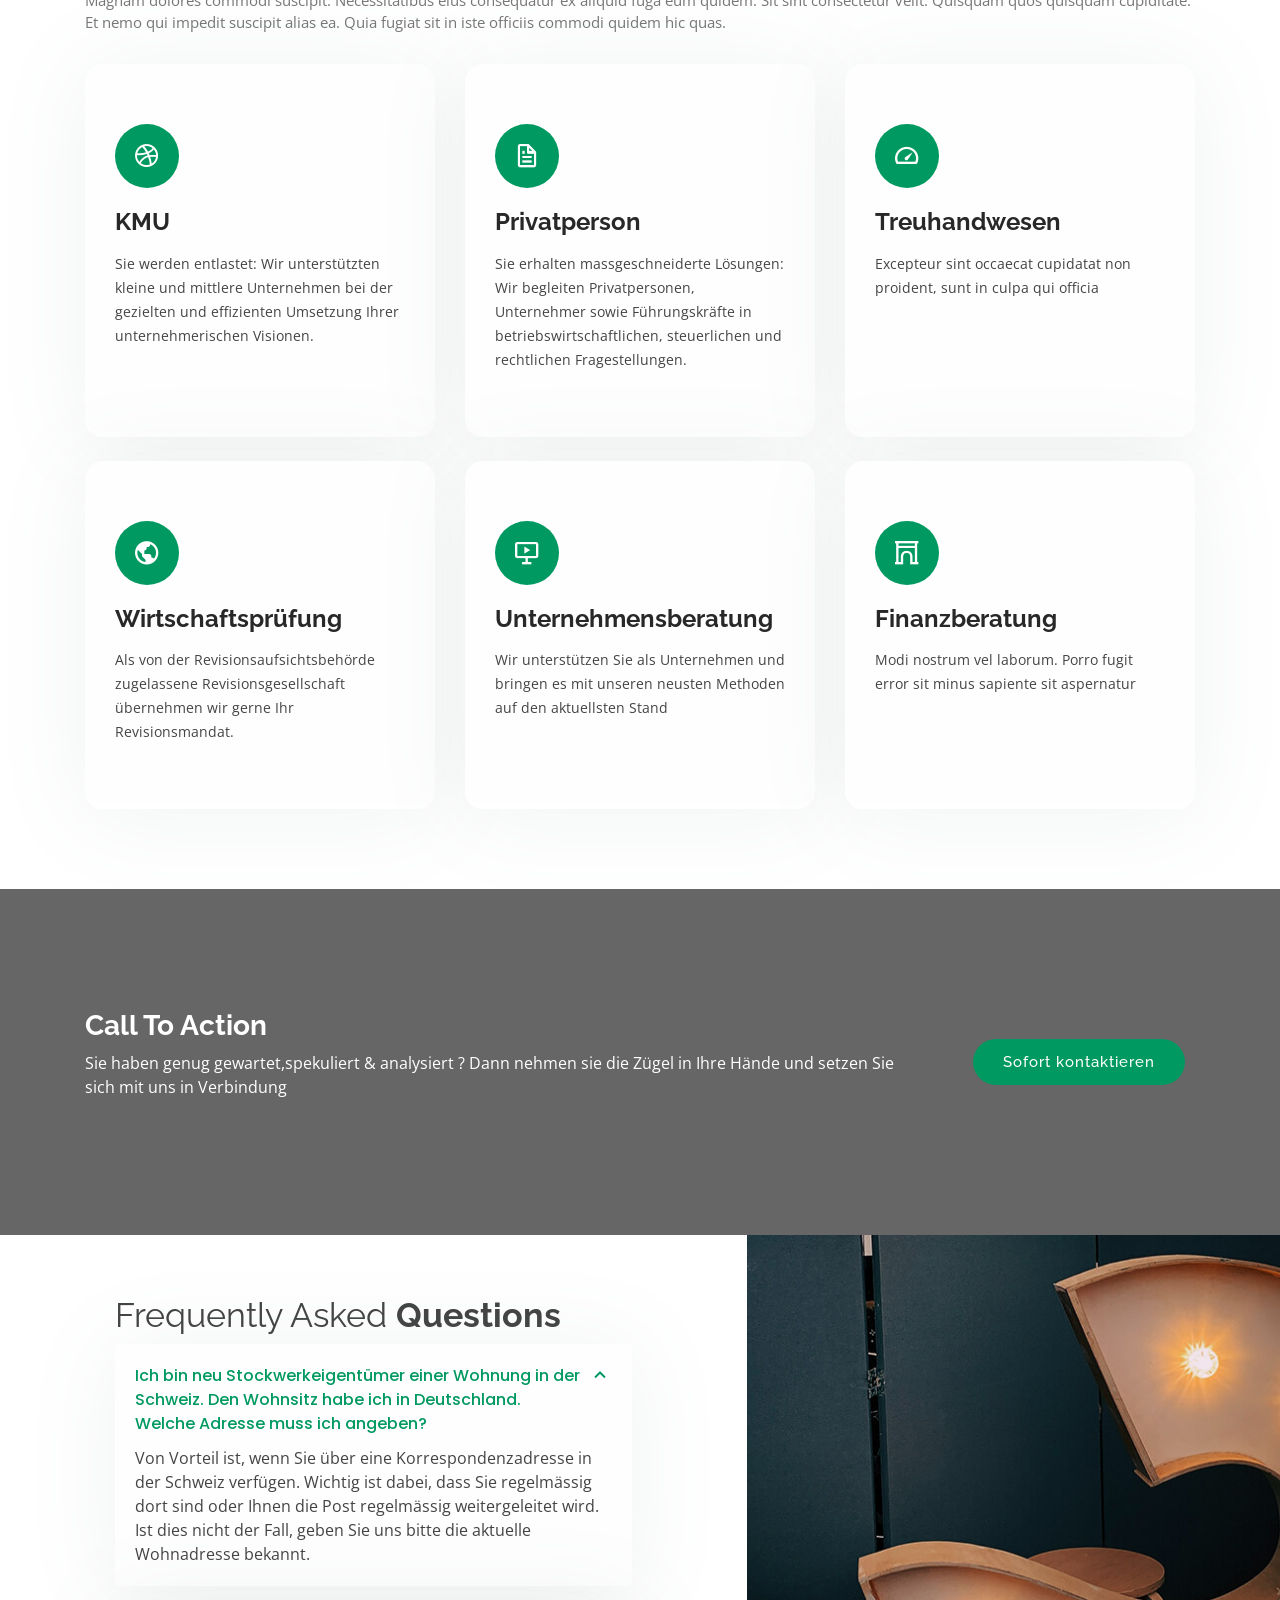
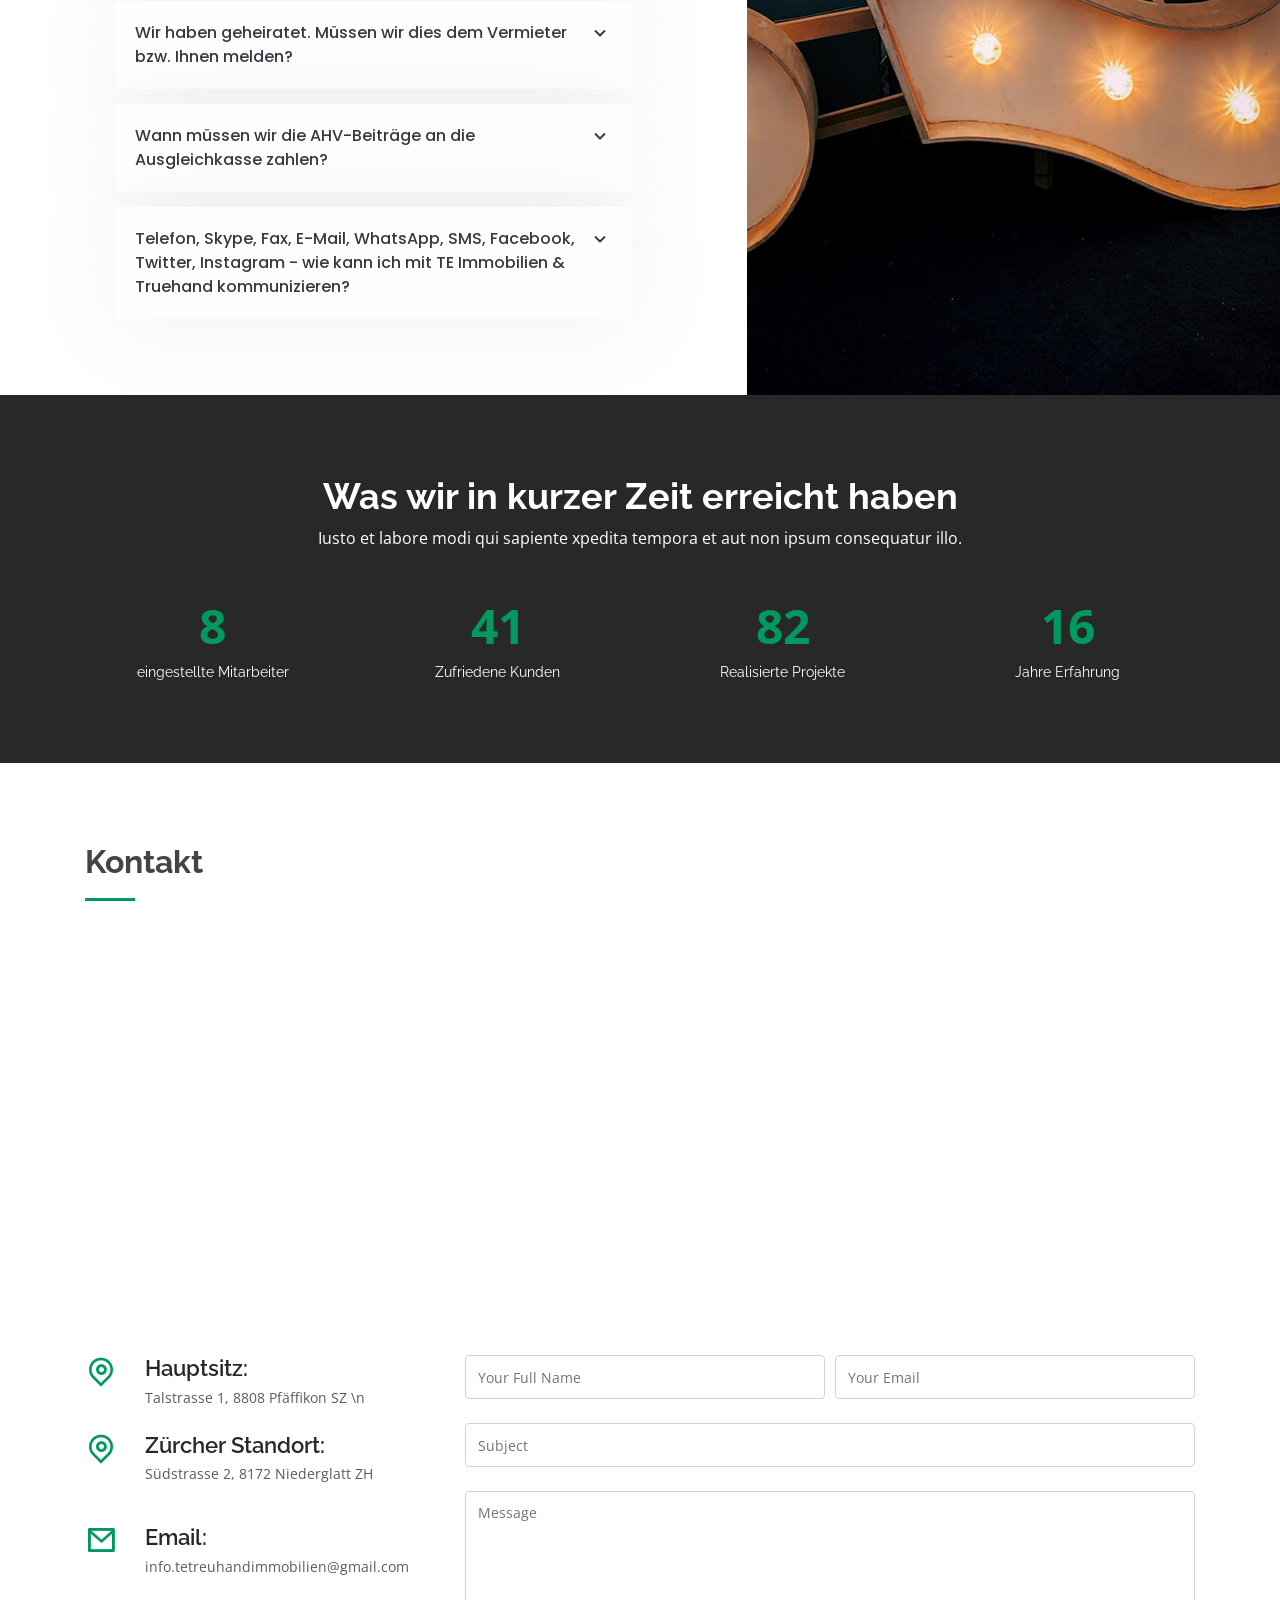
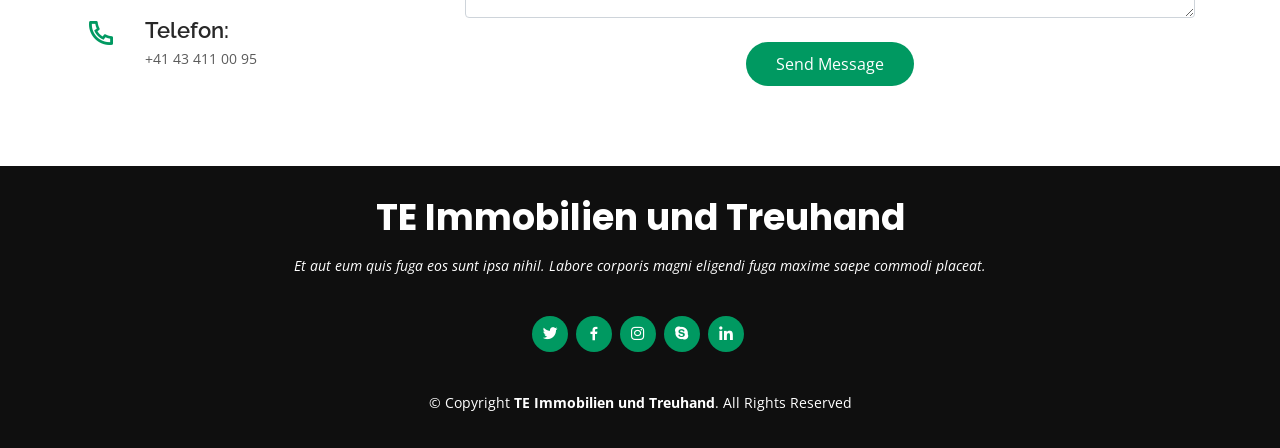
==== commit d857f63c: "translation ENG-DE translation ENG-DE" ====
--- a/index.html
+++ b/index.html
@@ -46,6 +46,7 @@
               <li class="active"><a href="index.html">Home</a></li>
               <li><a href="#about">Über uns</a></li>
               <li><a href="#services">Dienstleistungen</a></li>
+              <li><a href="#faq">FAQ</a></li>
              <!-- <li class="drop-down"><a href="">Drop Down</a>
                 <ul>
                   <li><a href="#">Drop Down 1</a></li>
@@ -63,7 +64,7 @@
                   <li><a href="#">Drop Down 4</a></li>
                 </ul>
               </li>-->
-              <li><a href="#contact">Contact</a></li>
+              <li><a href="#contact">Kontakt</a></li>
 
             </ul>
           </nav><!-- .nav-menu -->
@@ -129,7 +130,7 @@
       <div class="container">
 
         <div class="section-title">
-          <h2>Services</h2>
+          <h2>Dienstleistungen</h2>
           <p>Magnam dolores commodi suscipit. Necessitatibus eius consequatur ex aliquid fuga eum quidem. Sit sint consectetur velit. Quisquam quos quisquam cupiditate. Et nemo qui impedit suscipit alias ea. Quia fugiat sit in iste officiis commodi quidem hic quas.</p>
         </div>
 
@@ -161,8 +162,8 @@
           <div class="col-lg-4 col-md-6 d-flex align-items-stretch mt-4">
             <div class="icon-box">
               <div class="icon"><i class="bx bx-world"></i></div>
-              <h4><a href="">Revision</a></h4>
-              <p>At vero eos et accusamus et iusto odio dignissimos ducimus qui blanditiis</p>
+              <h4><a href="">Wirtschaftsprüfung</a></h4>
+              <p>Als von der Revisionsaufsichtsbehörde zugelassene Revisionsgesellschaft übernehmen wir gerne Ihr Revisionsmandat.</p>
             </div>
           </div>
 
@@ -239,7 +240,7 @@
     </section>
 	-->
 
-    <!-- ======= Clients Section ======= -->
+    <!-- ======= Clients Section =======
     <section id="clients" class="clients">
       <div class="container">
 
@@ -296,44 +297,7 @@
         </div>
 
       </div>
-    </section><!-- End Clients Section -->
-
-    <!-- ======= Counts Section ======= -->
-    <section id="counts" class="counts">
-      <div class="container">
-
-        <div class="text-center title">
-          <h3>Was wir in kurzer Zeit erreicht haben</h3>
-          <p>Iusto et labore modi qui sapiente xpedita tempora et aut non ipsum consequatur illo.</p>
-        </div>
-
-        <div class="row counters">
-
-          <div class="col-lg-3 col-6 text-center">
-            <span data-toggle="counter-up">20</span>
-            <p>eingestellte Mitarbeiter</p>
-          </div>
-
-          <div class="col-lg-3 col-6 text-center">
-            <span data-toggle="counter-up">100</span>
-            <p>Zufriedene Kunden</p>
-          </div>
-
-          <div class="col-lg-3 col-6 text-center">
-            <span data-toggle="counter-up">200</span>
-            <p>Realisierte Projekte</p>
-          </div>
-
-          <div class="col-lg-3 col-6 text-center">
-            <span data-toggle="counter-up">40</span>
-            <p>Jahre Erfahrung</p>
-          </div>
-
-        </div>
-
-      </div>
-    </section>
-	<!-- End Counts Section -->
+    </section> End Clients Section -->
 
     <!-- ======= Faq Section ======= -->
     <section id="faq" class="faq">
@@ -406,6 +370,45 @@
       </div>
     </section><!-- End Faq Section -->
 
+
+    <!-- ======= Counts Section ======= -->
+    <section id="counts" class="counts">
+      <div class="container">
+
+        <div class="text-center title">
+          <h3>Was wir in kurzer Zeit erreicht haben</h3>
+          <p>Iusto et labore modi qui sapiente xpedita tempora et aut non ipsum consequatur illo.</p>
+        </div>
+
+        <div class="row counters">
+
+          <div class="col-lg-3 col-6 text-center">
+            <span data-toggle="counter-up">20</span>
+            <p>eingestellte Mitarbeiter</p>
+          </div>
+
+          <div class="col-lg-3 col-6 text-center">
+            <span data-toggle="counter-up">100</span>
+            <p>Zufriedene Kunden</p>
+          </div>
+
+          <div class="col-lg-3 col-6 text-center">
+            <span data-toggle="counter-up">200</span>
+            <p>Realisierte Projekte</p>
+          </div>
+
+          <div class="col-lg-3 col-6 text-center">
+            <span data-toggle="counter-up">40</span>
+            <p>Jahre Erfahrung</p>
+          </div>
+
+        </div>
+
+      </div>
+    </section>
+	<!-- End Counts Section -->
+
+
     <!-- ======= Contact Section ======= -->
     <section id="contact" class="contact">
       <div class="container">
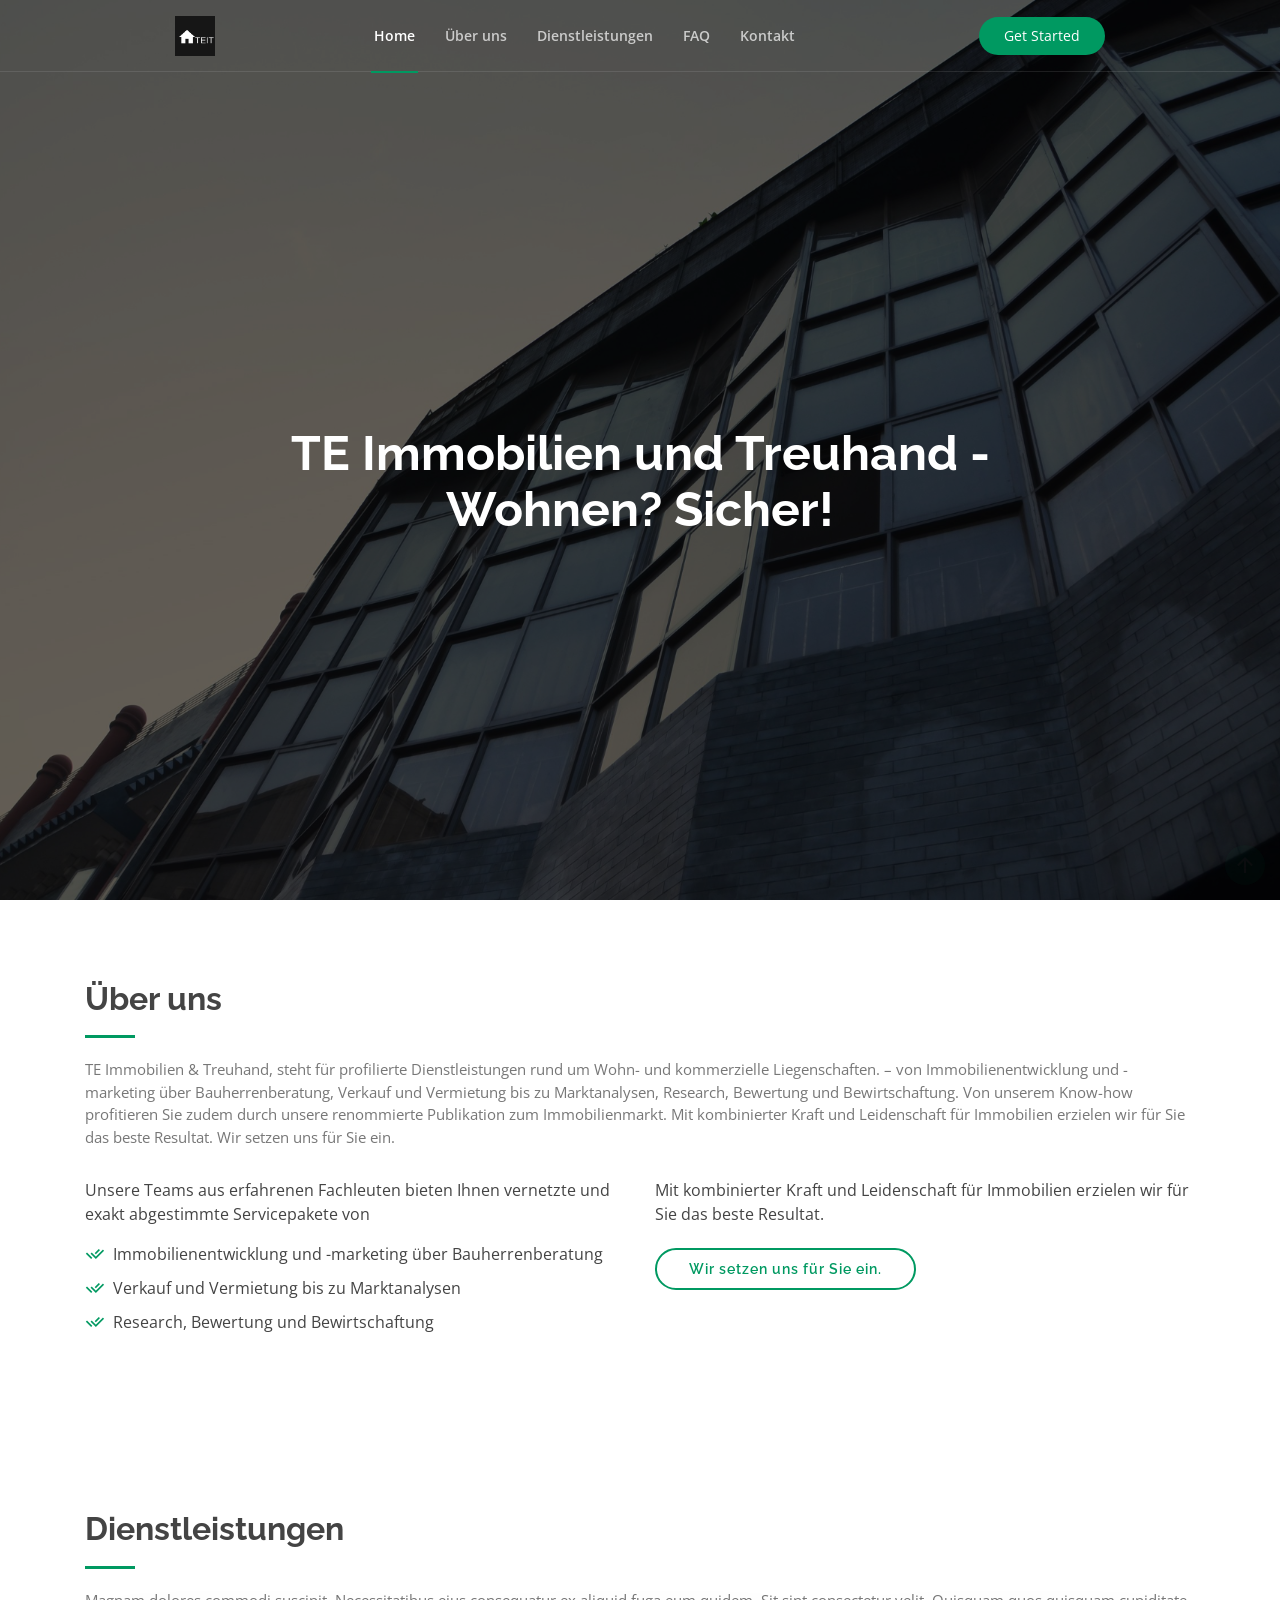
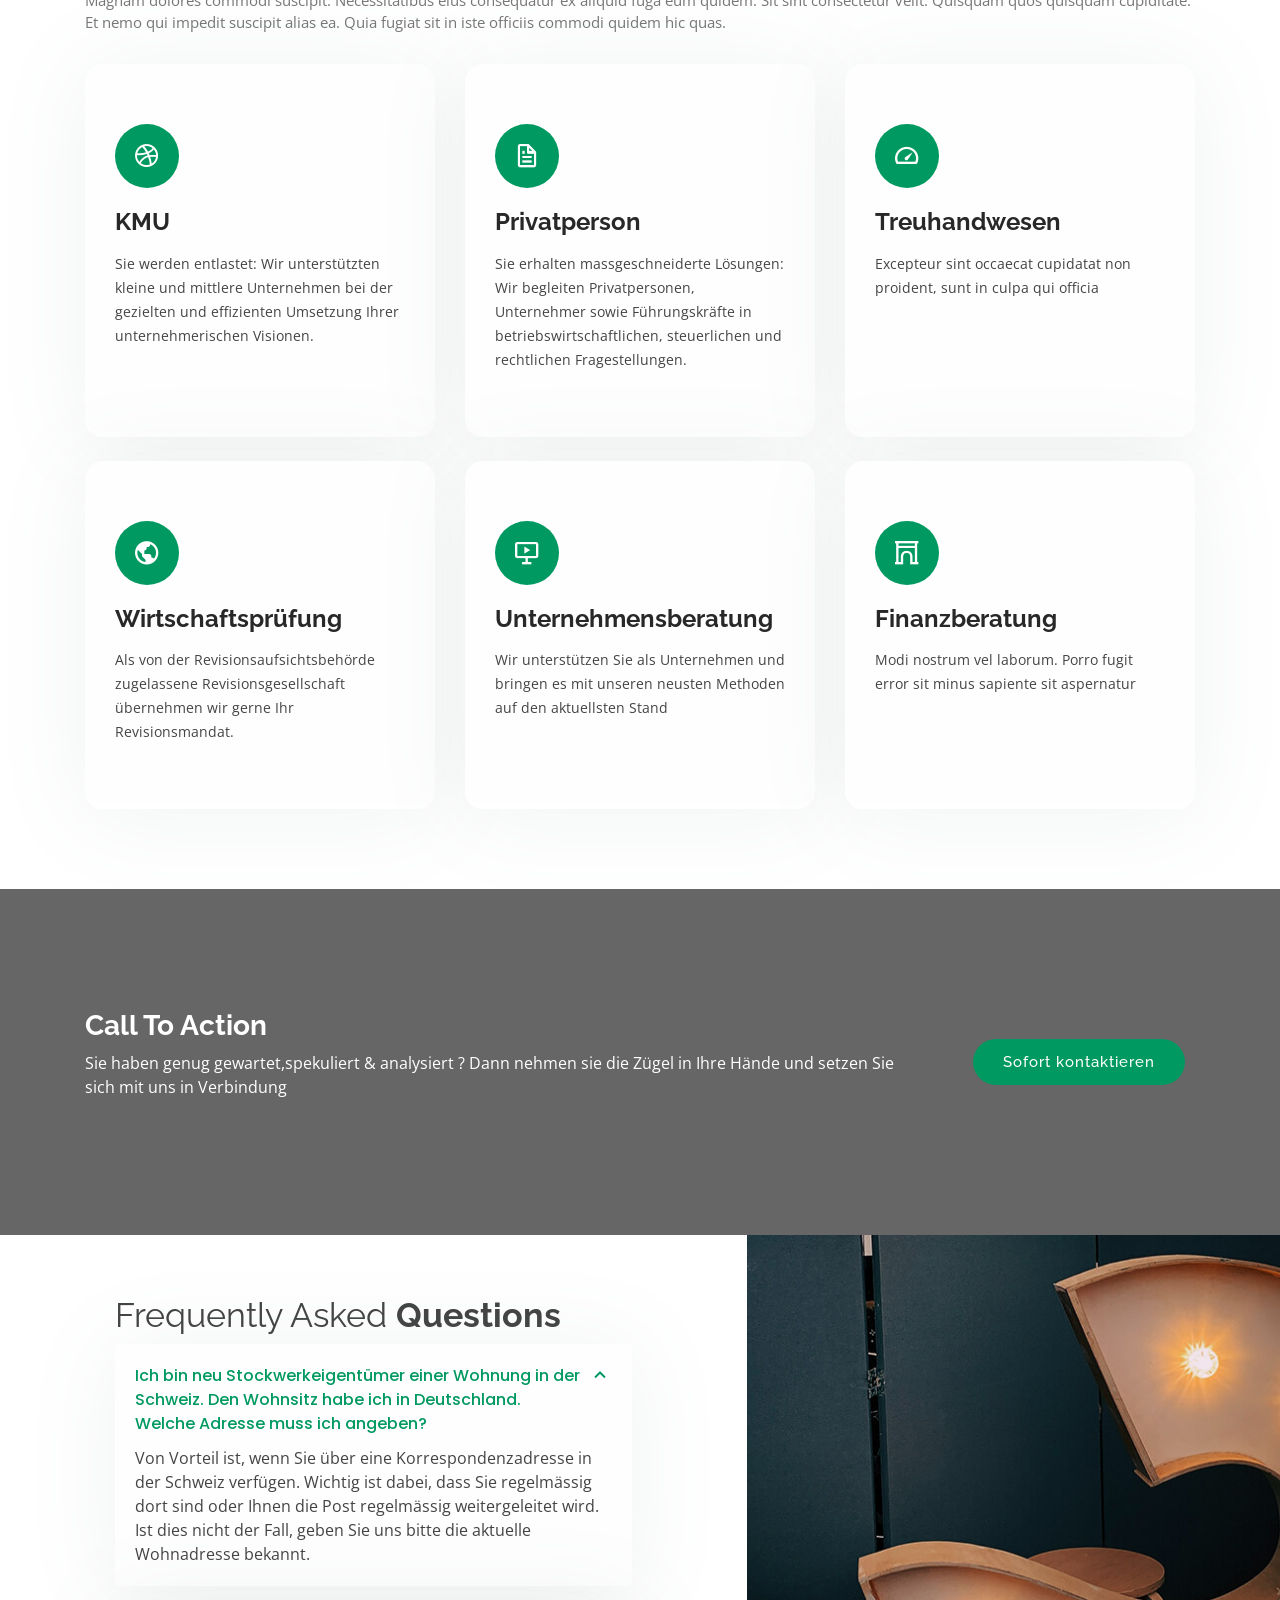
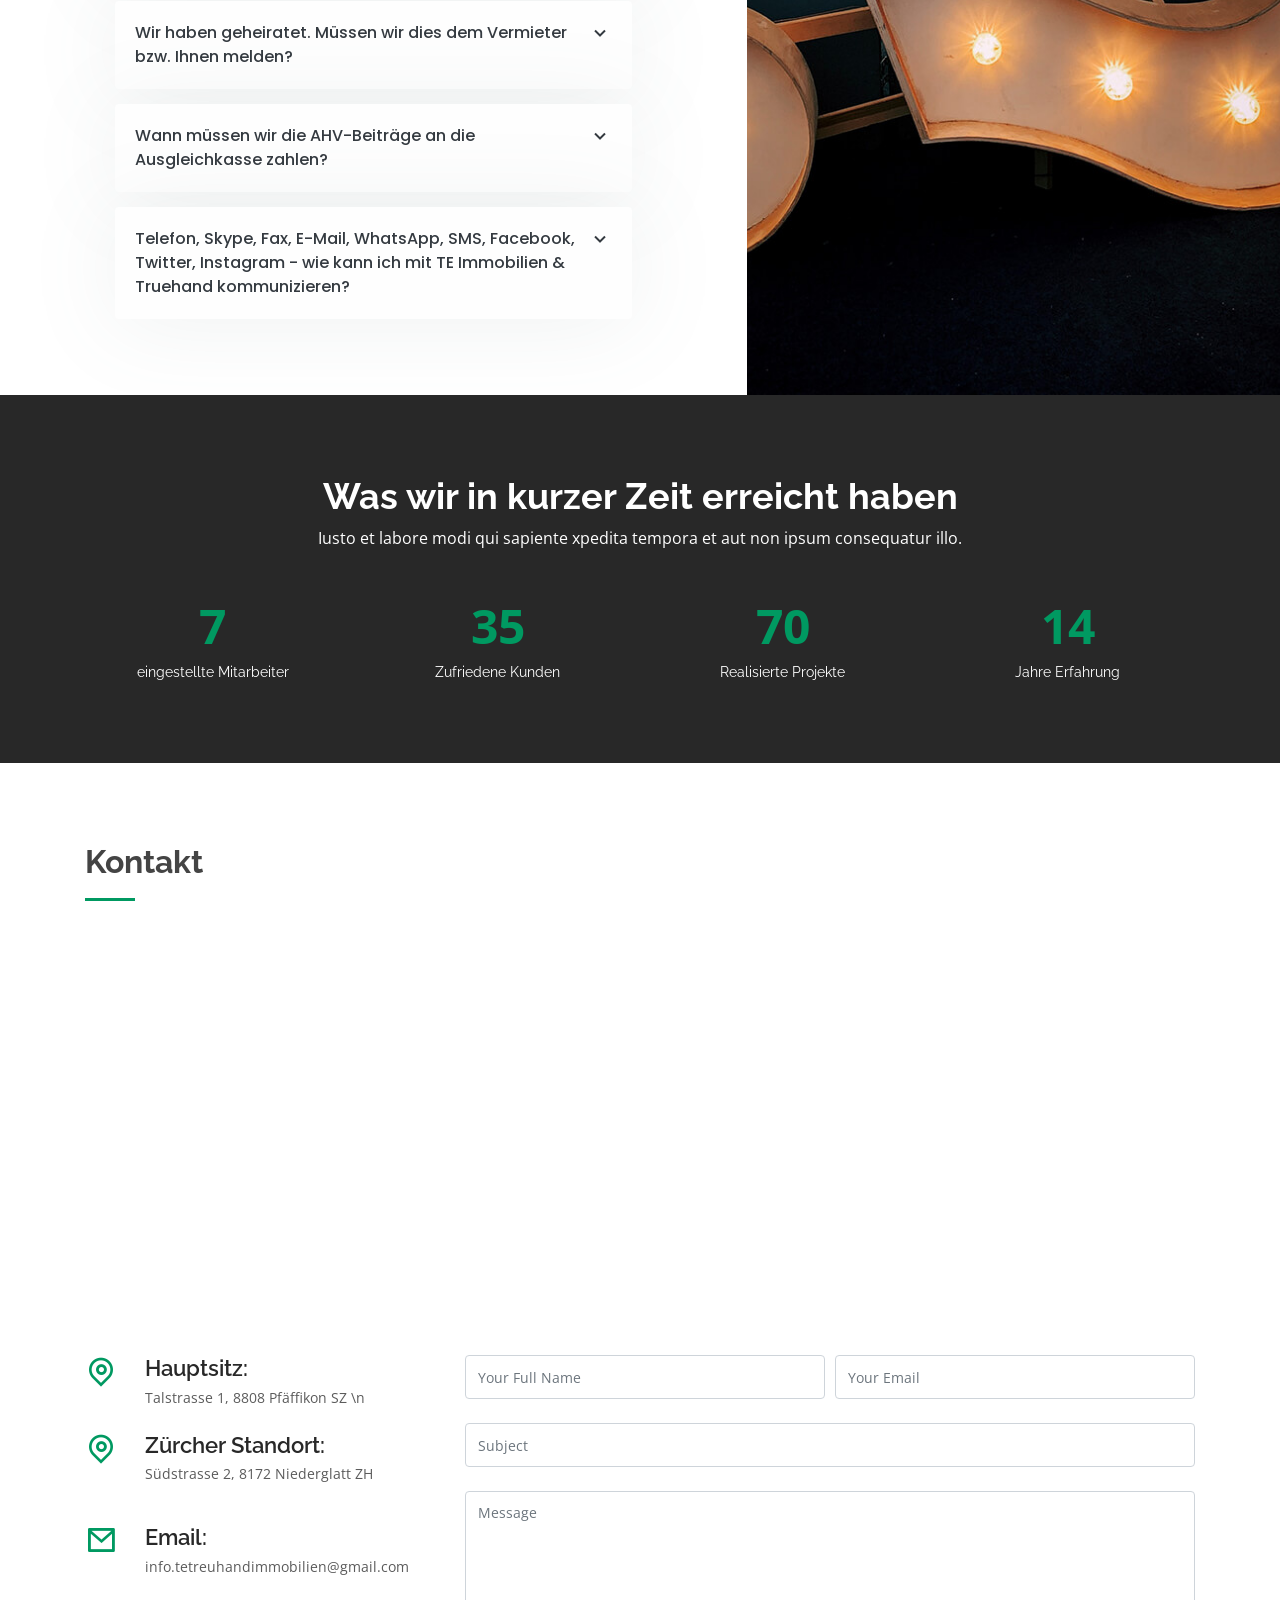
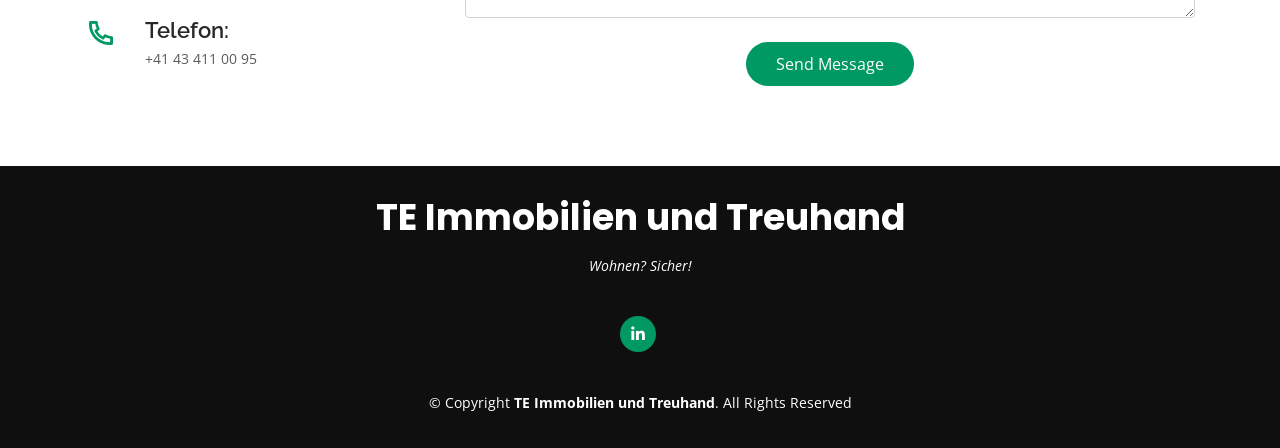
==== commit 62bef785: "Update index.html" ====
--- a/index.html
+++ b/index.html
@@ -505,12 +505,12 @@
   <footer id="footer">
     <div class="container">
       <h3>TE Immobilien und Treuhand</h3>
-      <p>Et aut eum quis fuga eos sunt ipsa nihil. Labore corporis magni eligendi fuga maxime saepe commodi placeat.</p>
+      <p>Wohnen? Sicher!</p>
       <div class="social-links">
-        <a href="#" class="twitter"><i class="bx bxl-twitter"></i></a>
+        <!-- <a href="#" class="twitter"><i class="bx bxl-twitter"></i></a>
         <a href="#" class="facebook"><i class="bx bxl-facebook"></i></a>
         <a href="#" class="instagram"><i class="bx bxl-instagram"></i></a>
-        <a href="#" class="google-plus"><i class="bx bxl-skype"></i></a>
+        <a href="#" class="google-plus"><i class="bx bxl-skype"></i></a>-->
         <a href="#" class="linkedin"><i class="bx bxl-linkedin"></i></a>
       </div>
       <div class="copyright">
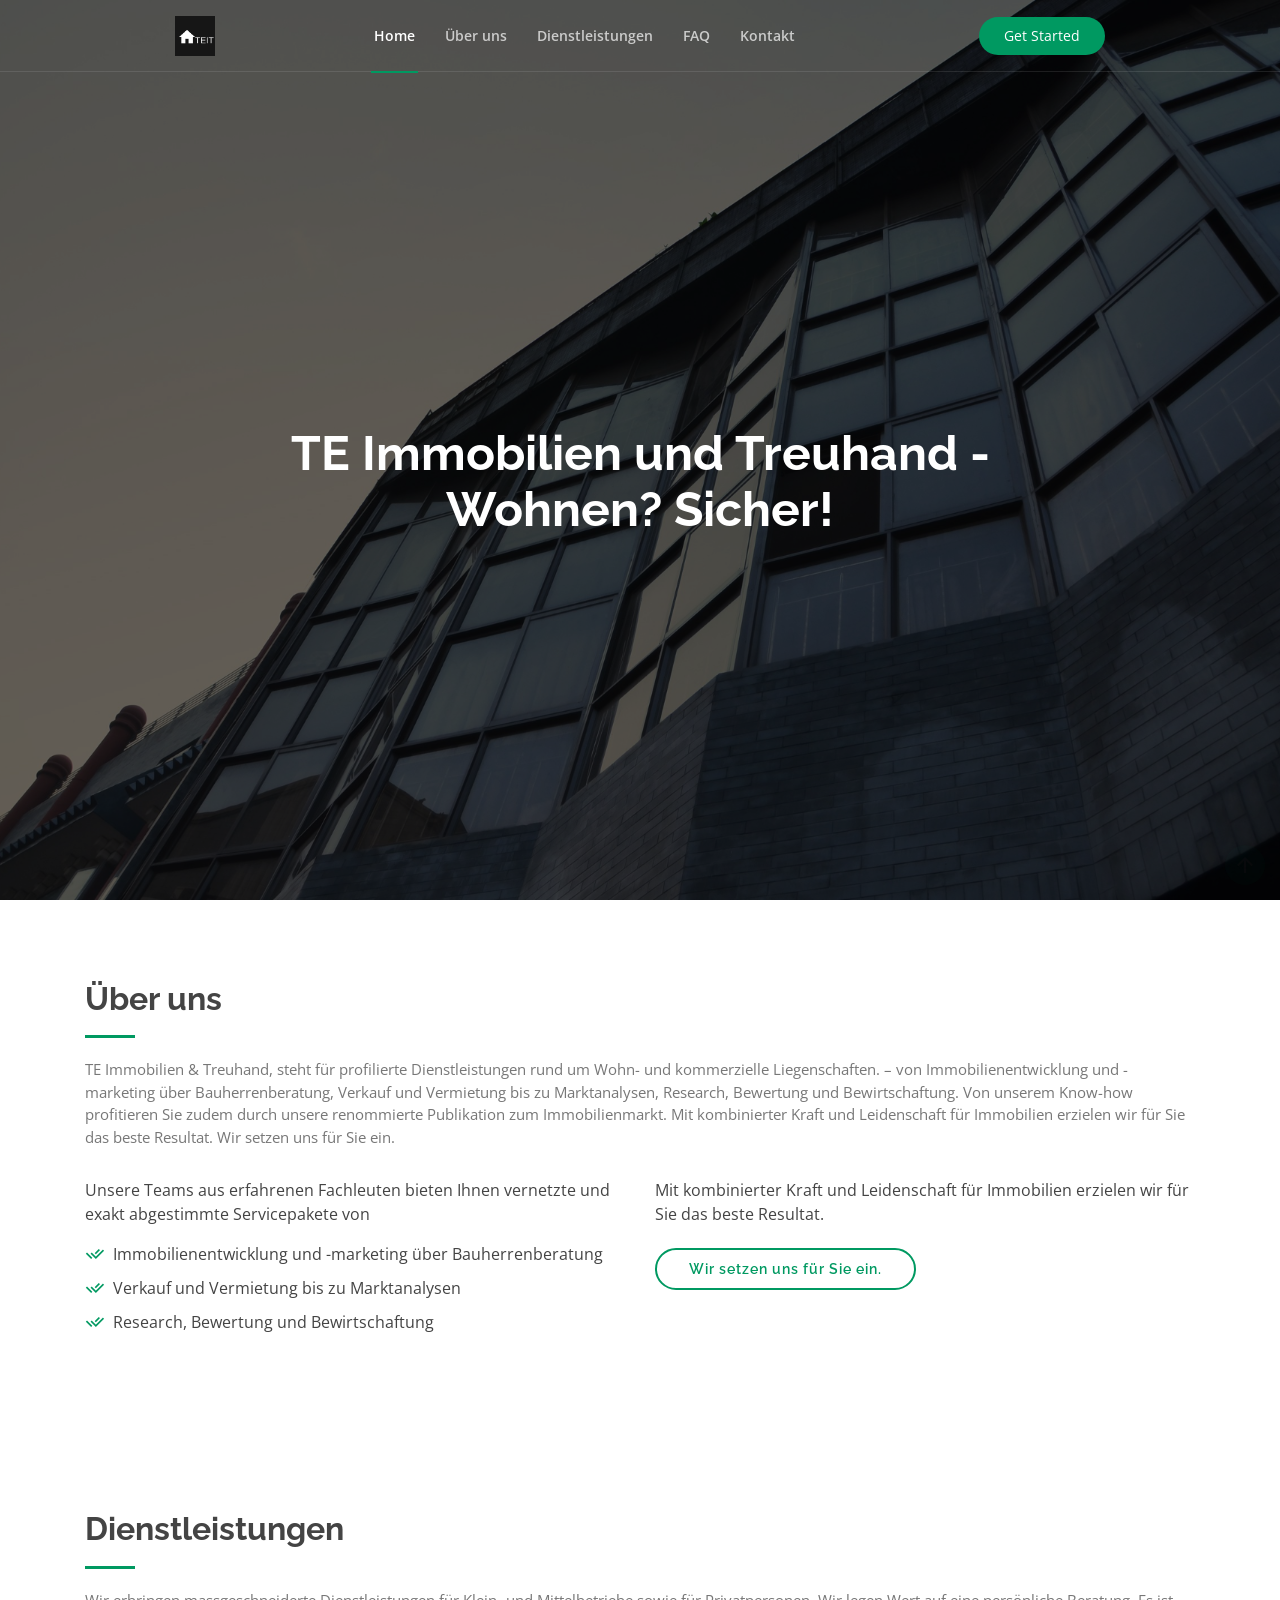
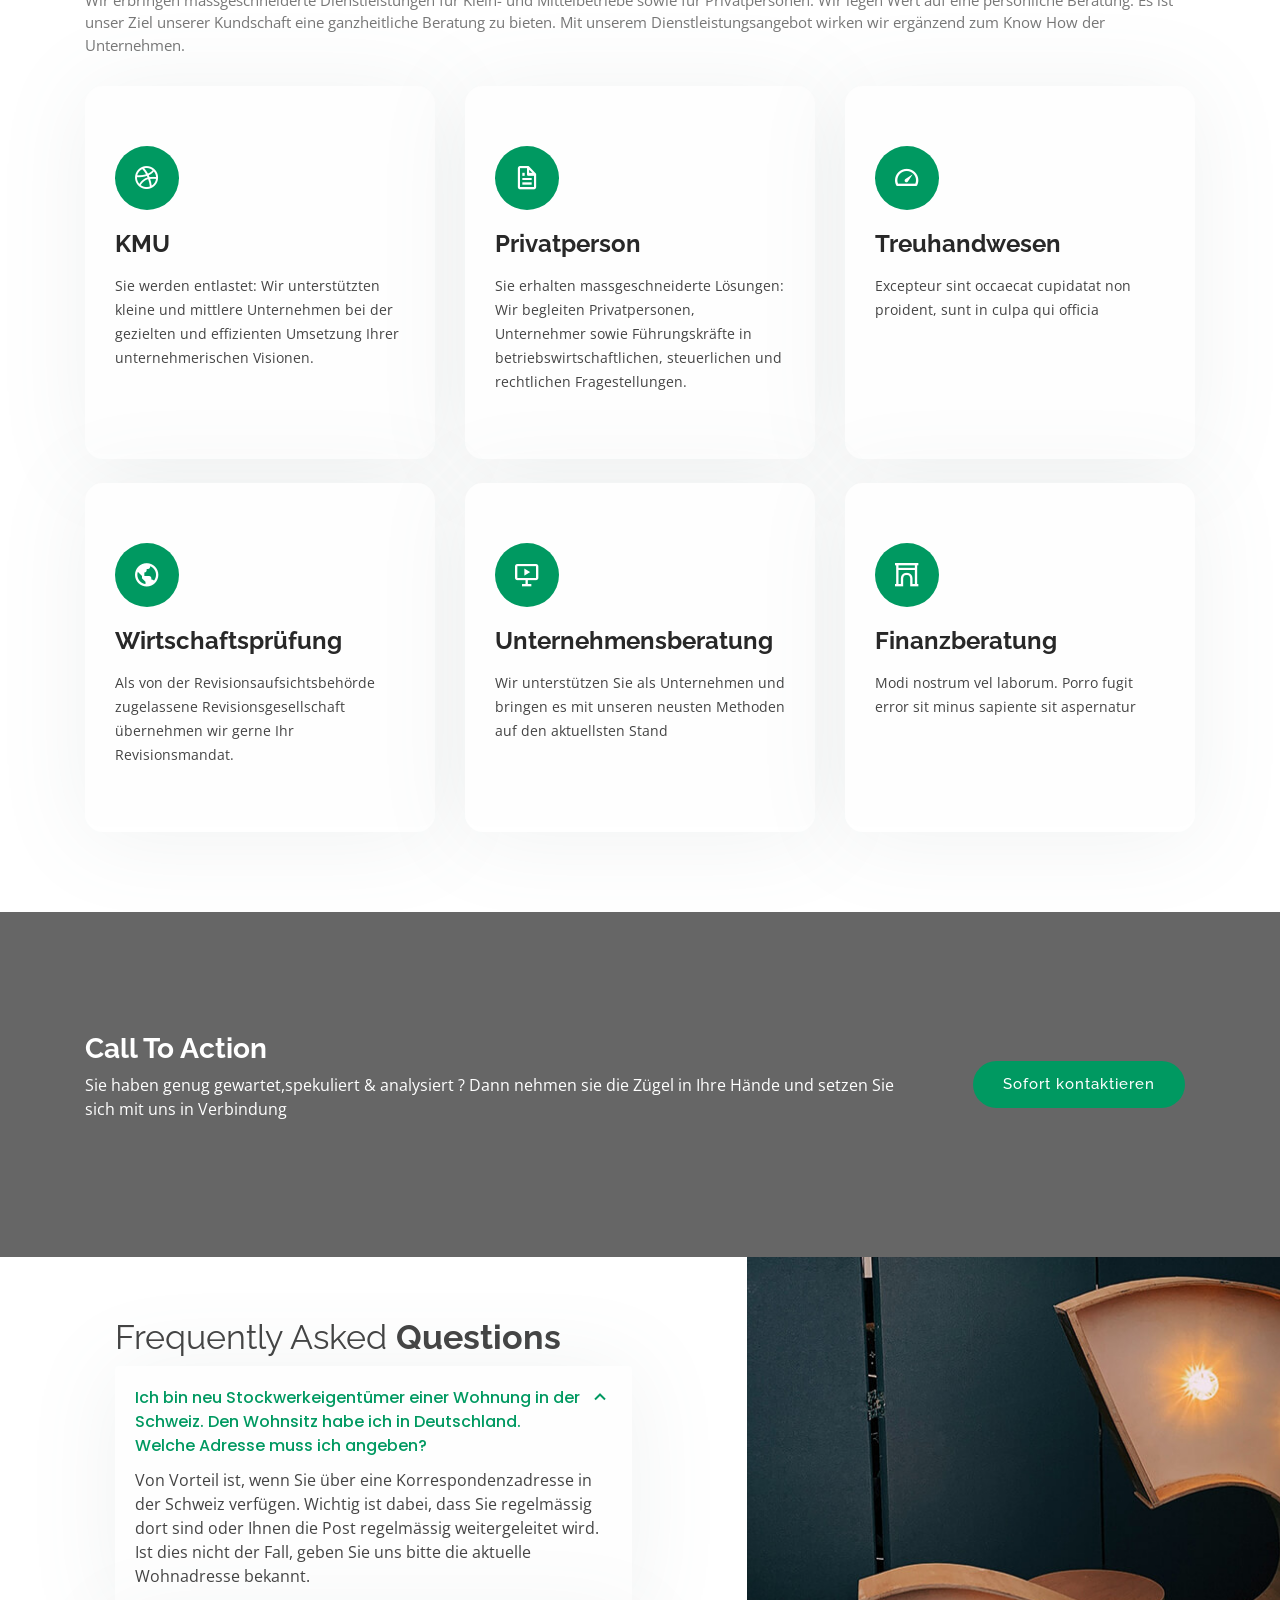
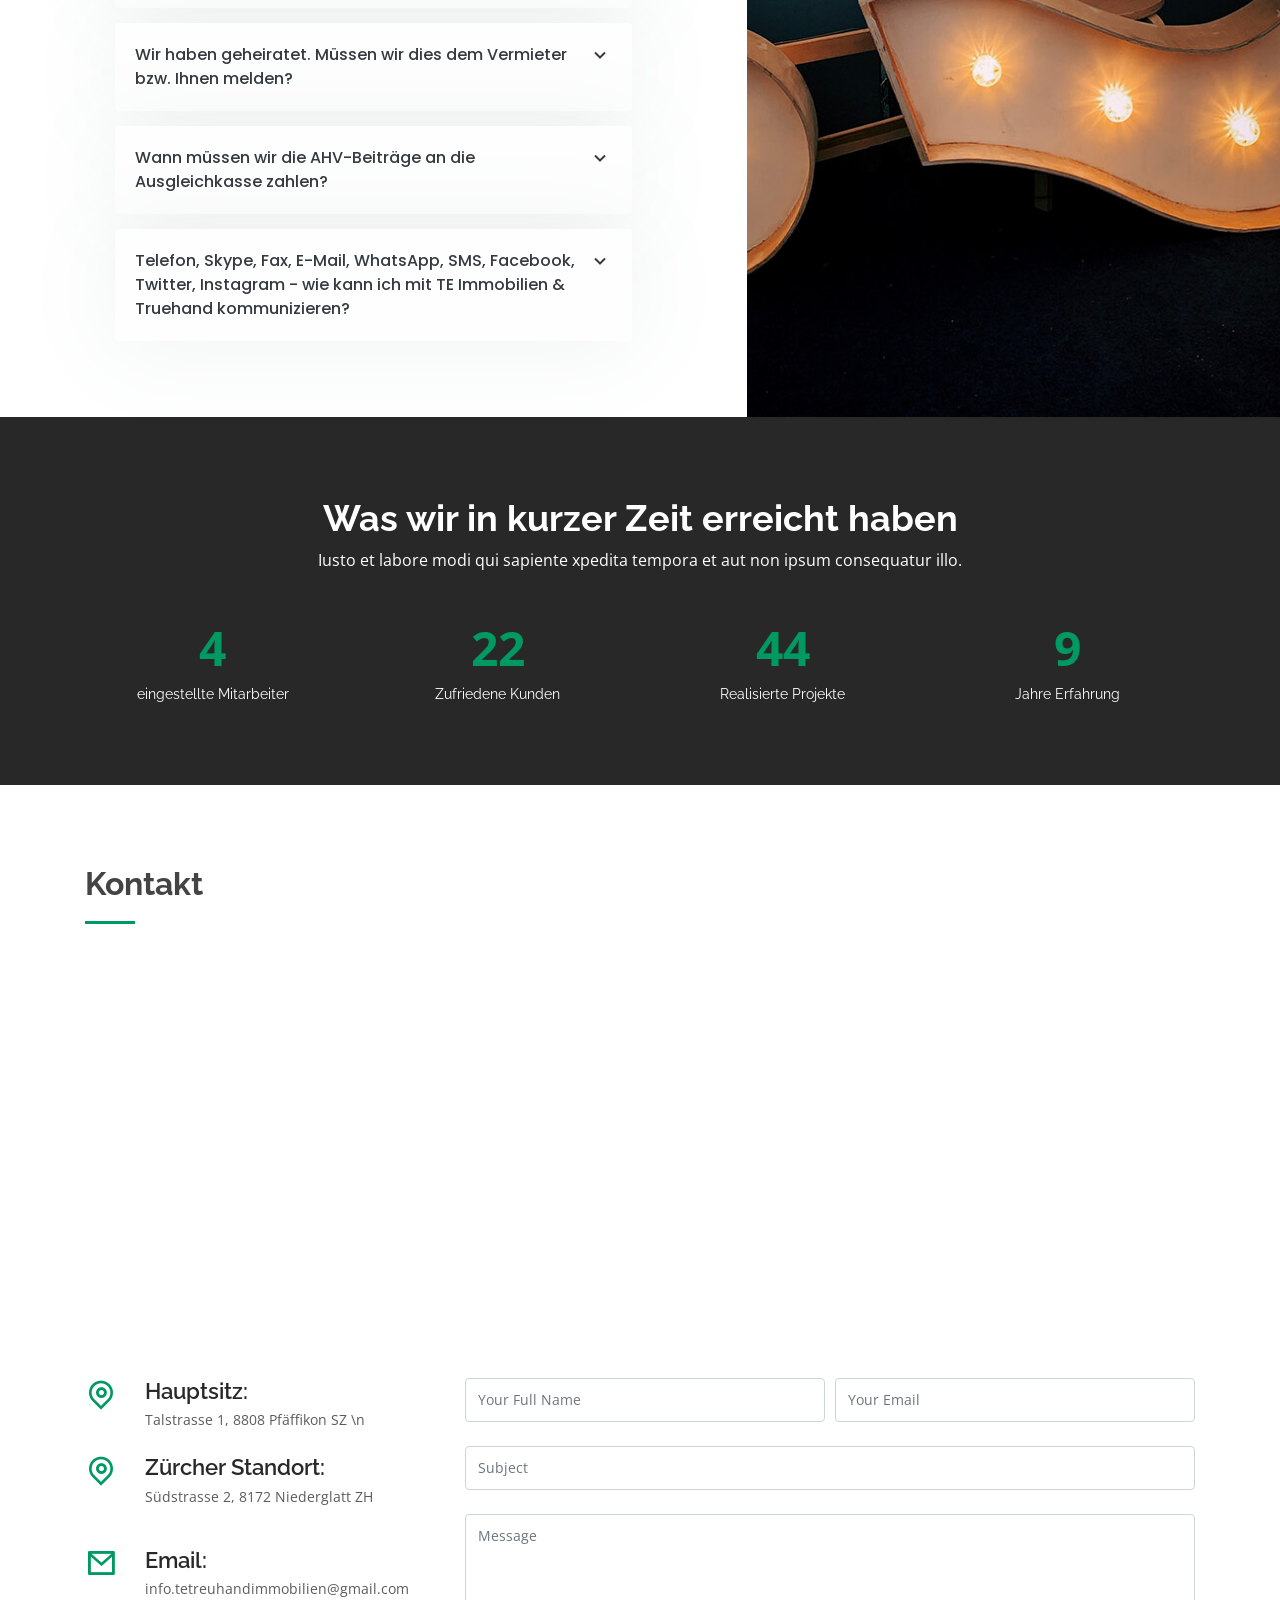
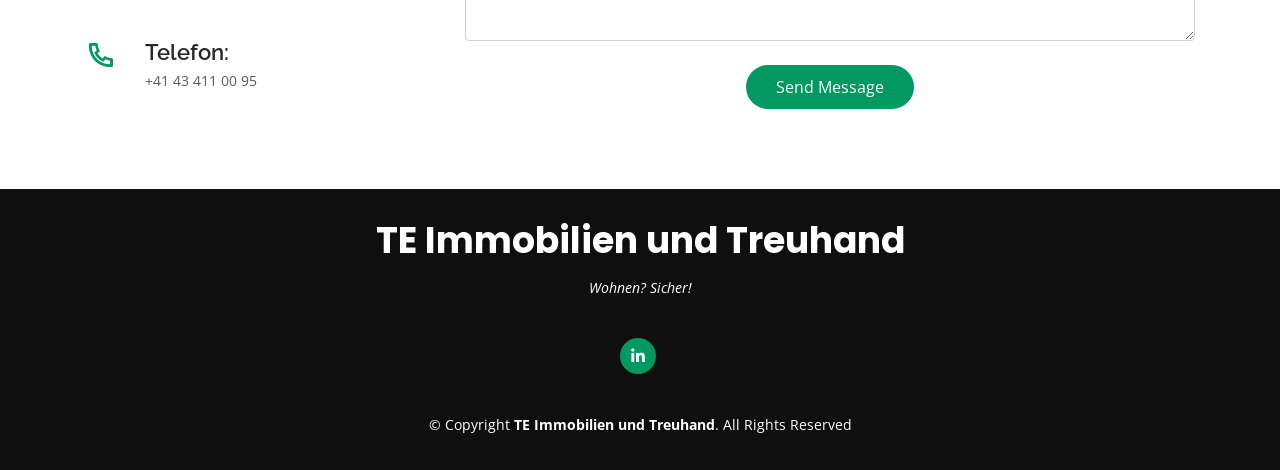
==== commit 6caf4e7a: "Update index.html" ====
--- a/index.html
+++ b/index.html
@@ -131,7 +131,7 @@
 
         <div class="section-title">
           <h2>Dienstleistungen</h2>
-          <p>Magnam dolores commodi suscipit. Necessitatibus eius consequatur ex aliquid fuga eum quidem. Sit sint consectetur velit. Quisquam quos quisquam cupiditate. Et nemo qui impedit suscipit alias ea. Quia fugiat sit in iste officiis commodi quidem hic quas.</p>
+          <p>Wir erbringen massgeschneiderte Dienstleistungen für Klein- und Mittelbetriebe sowie für Privatpersonen. Wir legen Wert auf eine persönliche Beratung. Es ist unser Ziel unserer Kundschaft eine ganzheitliche Beratung zu bieten. Mit unserem Dienstleistungsangebot wirken wir ergänzend zum Know How der Unternehmen.</p>
         </div>
 
         <div class="row">
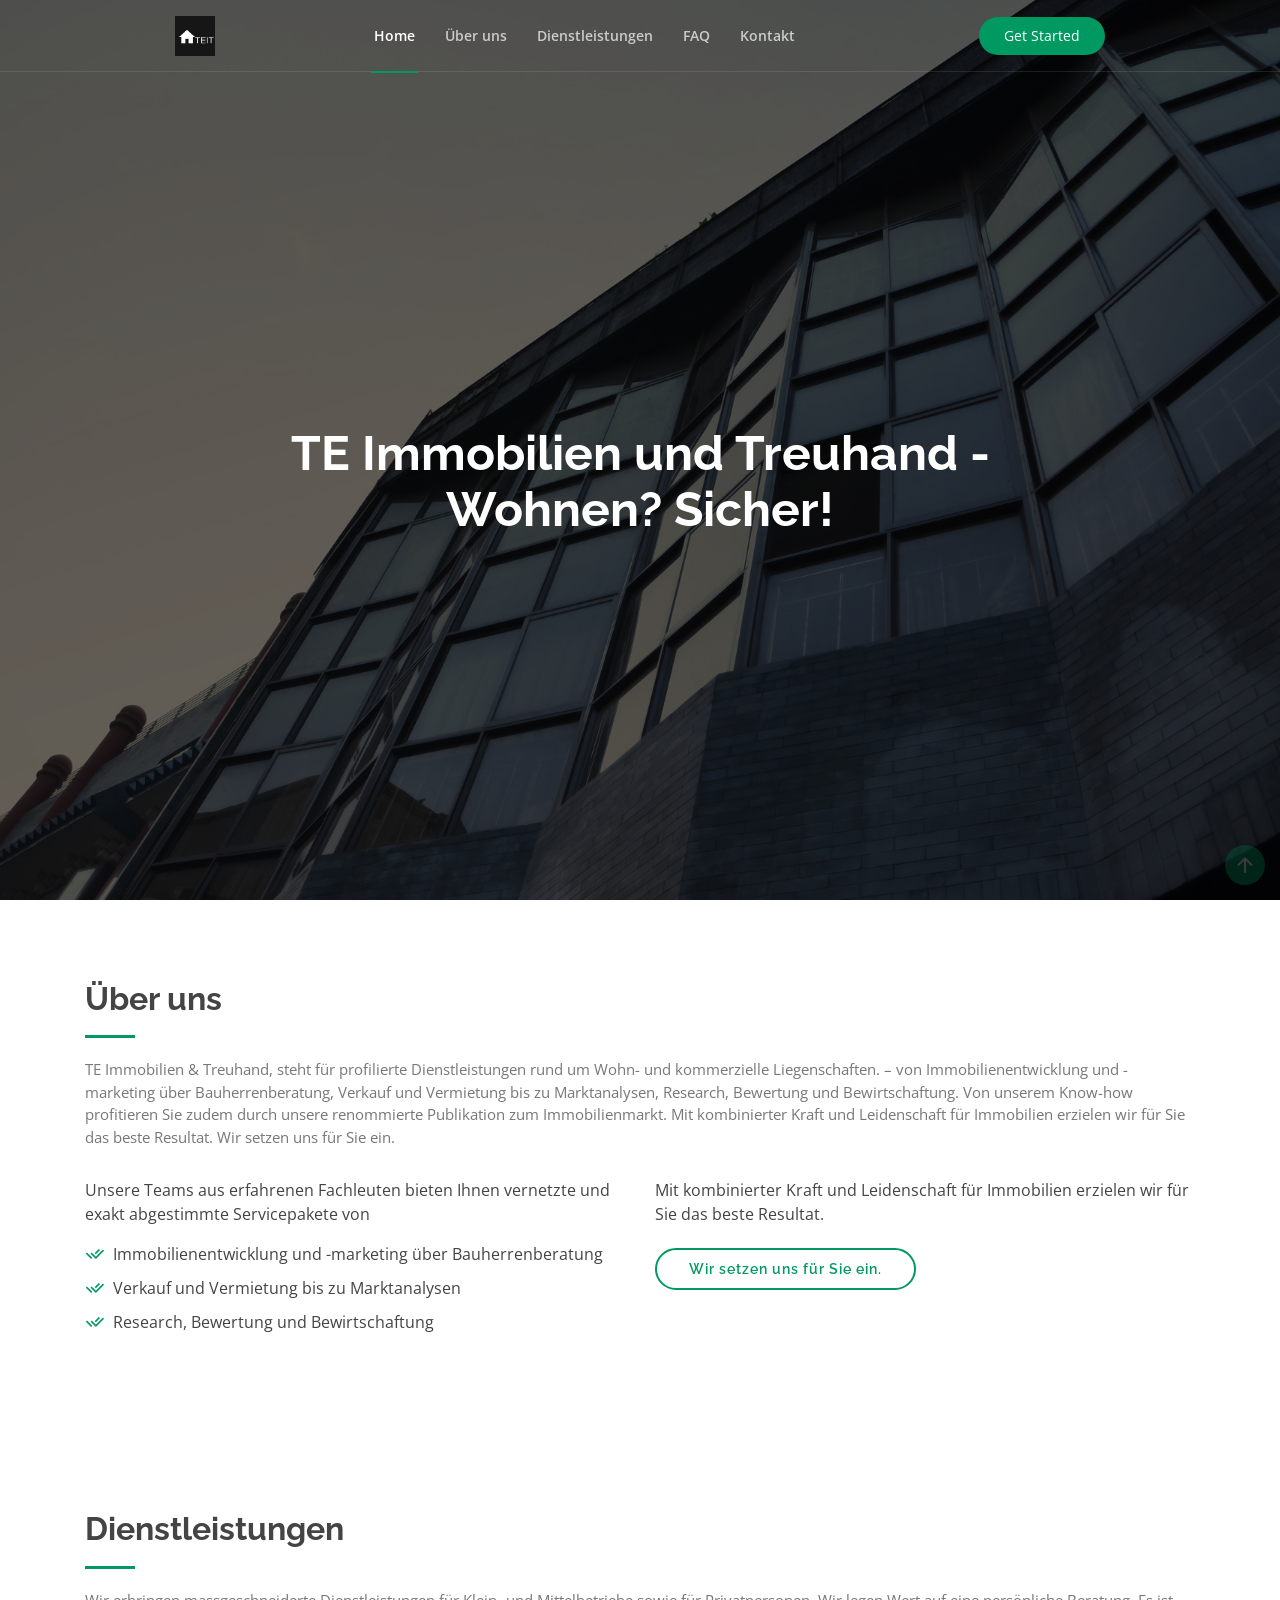
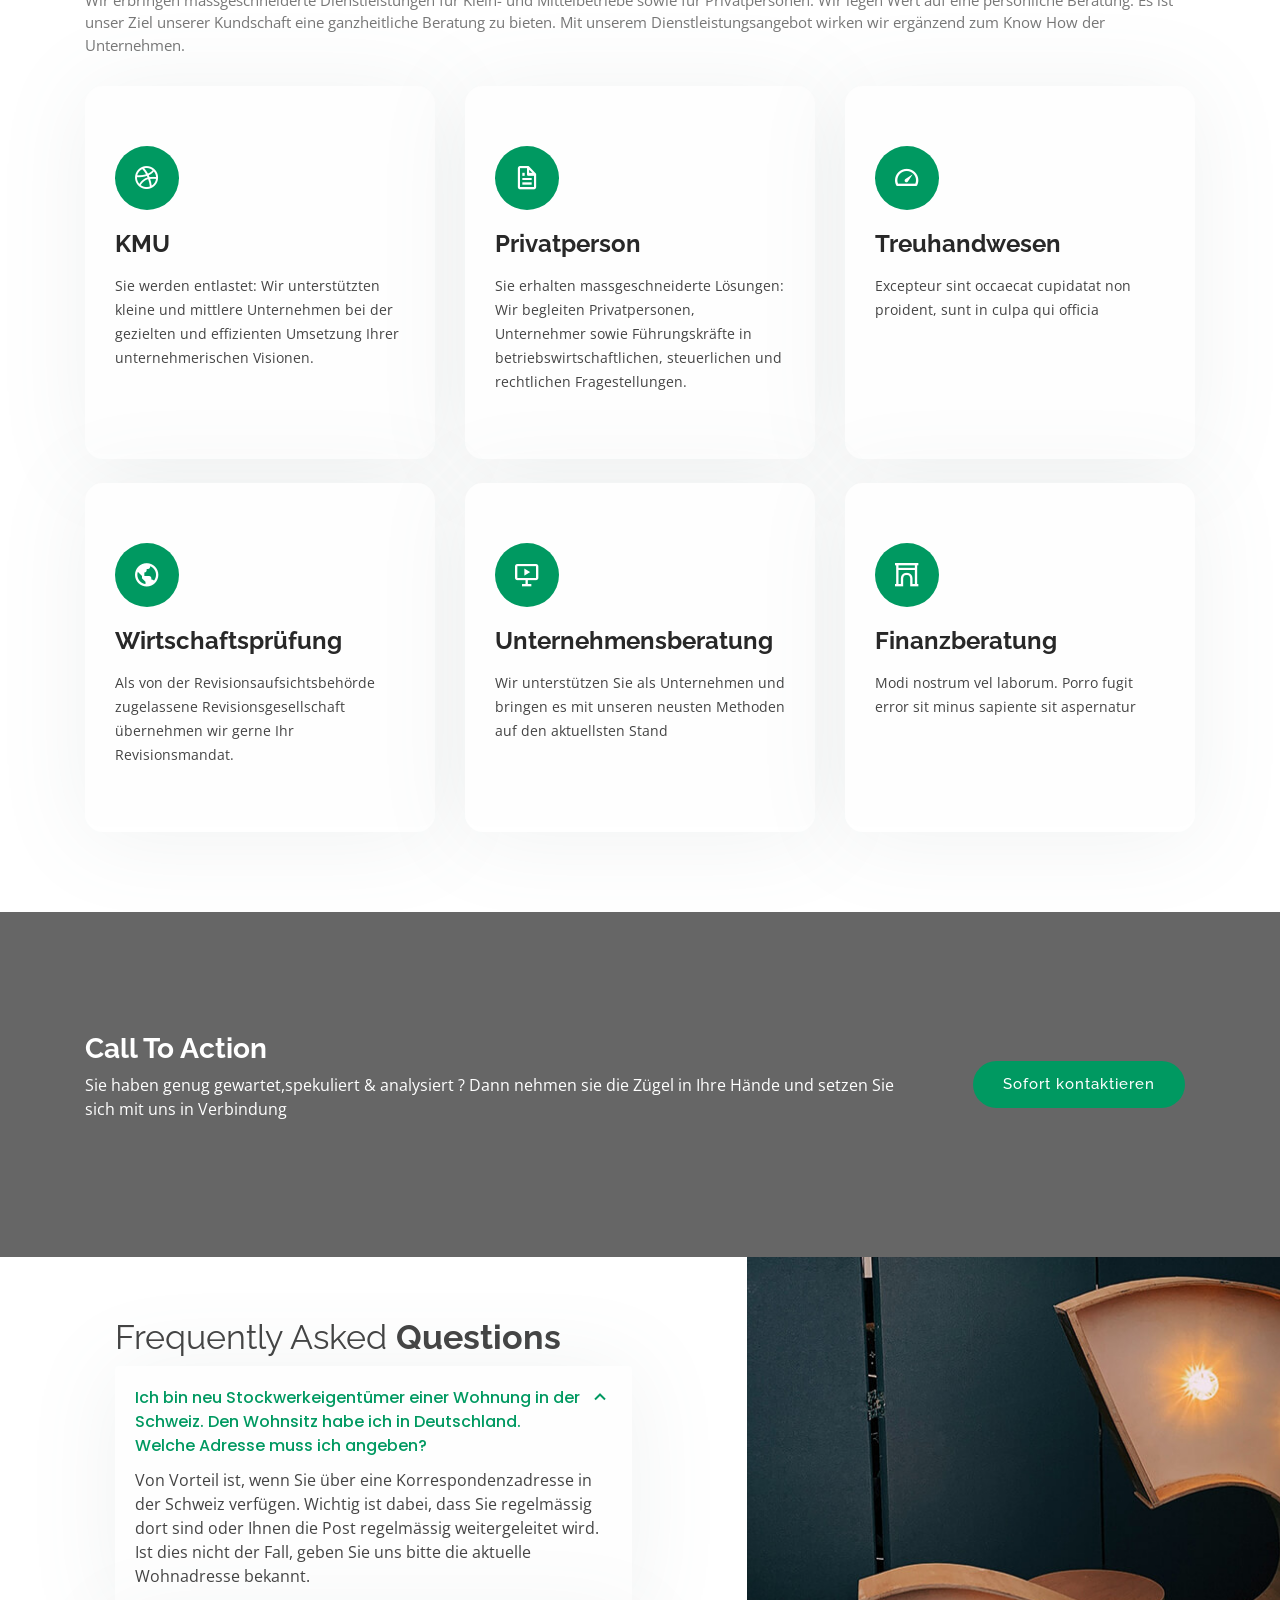
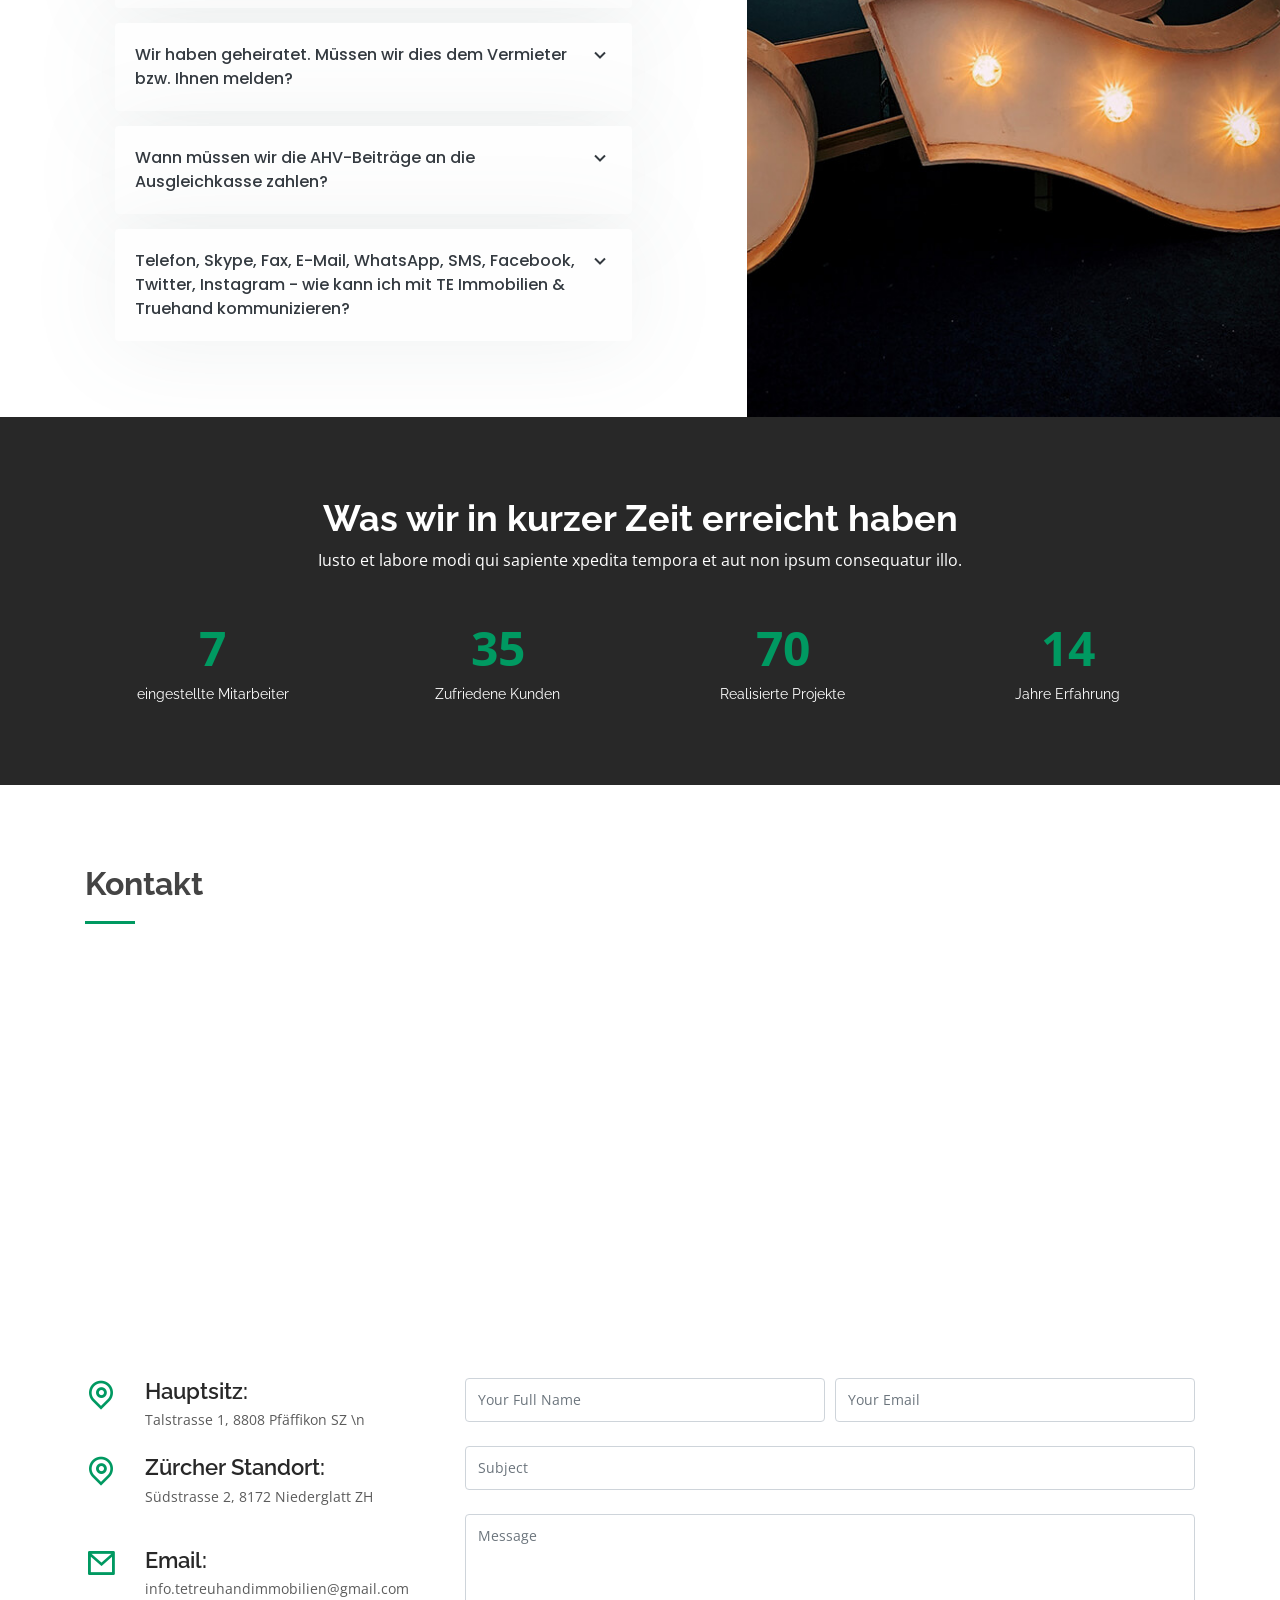
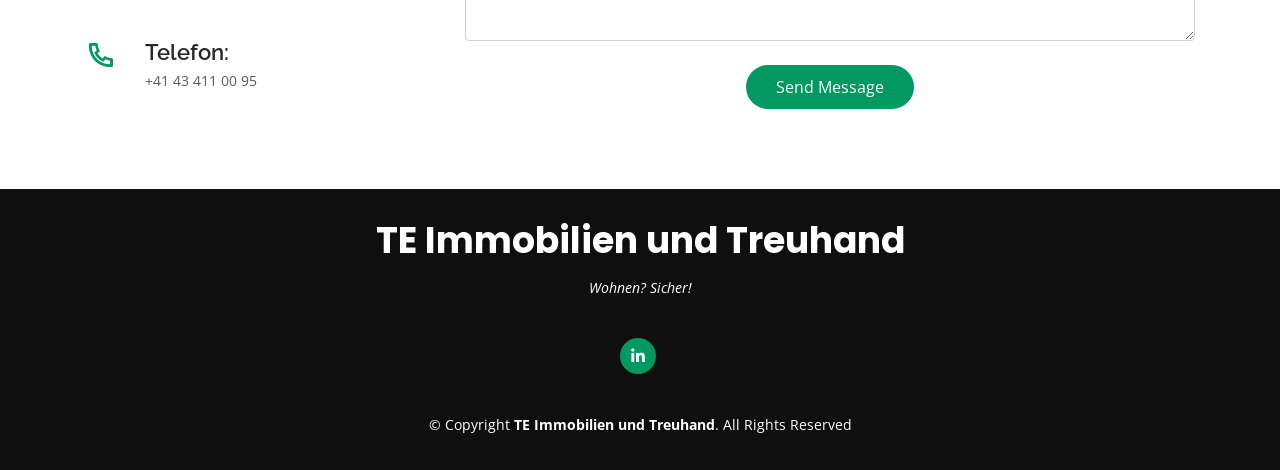
==== commit bbb7c088: "Update index.html" ====
--- a/index.html
+++ b/index.html
@@ -97,10 +97,10 @@
         <div class="section-title">
           <h2>Über uns</h2>
           <p>TE Immobilien & Treuhand, steht für profilierte Dienstleistungen rund um Wohn- und kommerzielle Liegenschaften.
-		    – von Immobilienentwicklung und -marketing über Bauherrenberatung, 
-		   Verkauf und Vermietung bis zu Marktanalysen, Research, Bewertung und Bewirtschaftung. Von unserem Know-how profitieren Sie zudem durch unsere renommierte Publikation 
+		    – von Immobilienentwicklung und -marketing über Bauherrenberatung,
+		   Verkauf und Vermietung bis zu Marktanalysen, Research, Bewertung und Bewirtschaftung. Von unserem Know-how profitieren Sie zudem durch unsere renommierte Publikation
 		   zum Immobilienmarkt. Mit kombinierter Kraft und Leidenschaft für Immobilien erzielen wir für Sie das beste Resultat. Wir setzen uns für Sie ein.</p>
-       
+
 	   </div>
 
         <div class="row content">
@@ -205,8 +205,8 @@
       </div>
     </section><!-- End Cta Section -->
 
-    <!-- 
-	======= Features Section ======= 
+    <!--
+	======= Features Section =======
     <section id="features" class="features">
       <div class="container">
 
@@ -354,7 +354,7 @@
 					- persönliche Besprechung <br>
 					- telefonische Besprechung <br>
 					- auf Wunsch und mit Ihrer Zustimmung per E-Mail<br>
-					- auf Wunsch und mit Ihrer Zustimmung als Videokonferenz mit der von Ihnen gewünschten Anwendung 
+					- auf Wunsch und mit Ihrer Zustimmung als Videokonferenz mit der von Ihnen gewünschten Anwendung
 					</p>
                   </div>
                 </li>
@@ -430,14 +430,14 @@
 
           <div class="col-lg-4">
             <div class="info">
-             
+
 			  <div class="address">
                 <i class="ri-map-pin-line"></i>
                 <h4>Hauptsitz:</h4>
                 <p>Talstrasse 1, 8808 Pfäffikon SZ \n</p>
 				<br>
               </div>
-			  
+
 			  <div class="address">
                 <i class="ri-map-pin-line"></i>
                 <h4>Zürcher Standort:</h4>
@@ -461,8 +461,8 @@
           </div>
 
           <div class="col-lg-8 mt-5 mt-lg-0">
-		  
-		
+
+
            <!-- <form action="forms/contact.php" method="post" role="form" class="php-email-form">-->
 		   <form action="https://formspree.io/f/maylanqn" method="post" role="form" class="php-email-form">
               <div class="form-row">
@@ -488,10 +488,10 @@
                 <div class="error-message"></div>
                 <div class="sent-message">Your message has been sent. Thank you!</div>
               </div>-->
-			  
+
               <div class="text-center"><button type="submit">Send Message</button></div>
             </form>
-				
+
           </div>
 
         </div>
@@ -517,7 +517,8 @@
         &copy; Copyright <strong><span>TE Immobilien und Treuhand</span></strong>. All Rights Reserved
       </div>
     </div>
-  </footer><!-- End Footer -->
+  </footer>
+  <!-- End Footer -->
 
   <div id="preloader"></div>
   <a href="#" class="back-to-top"><i class="ri-arrow-up-line"></i></a>
